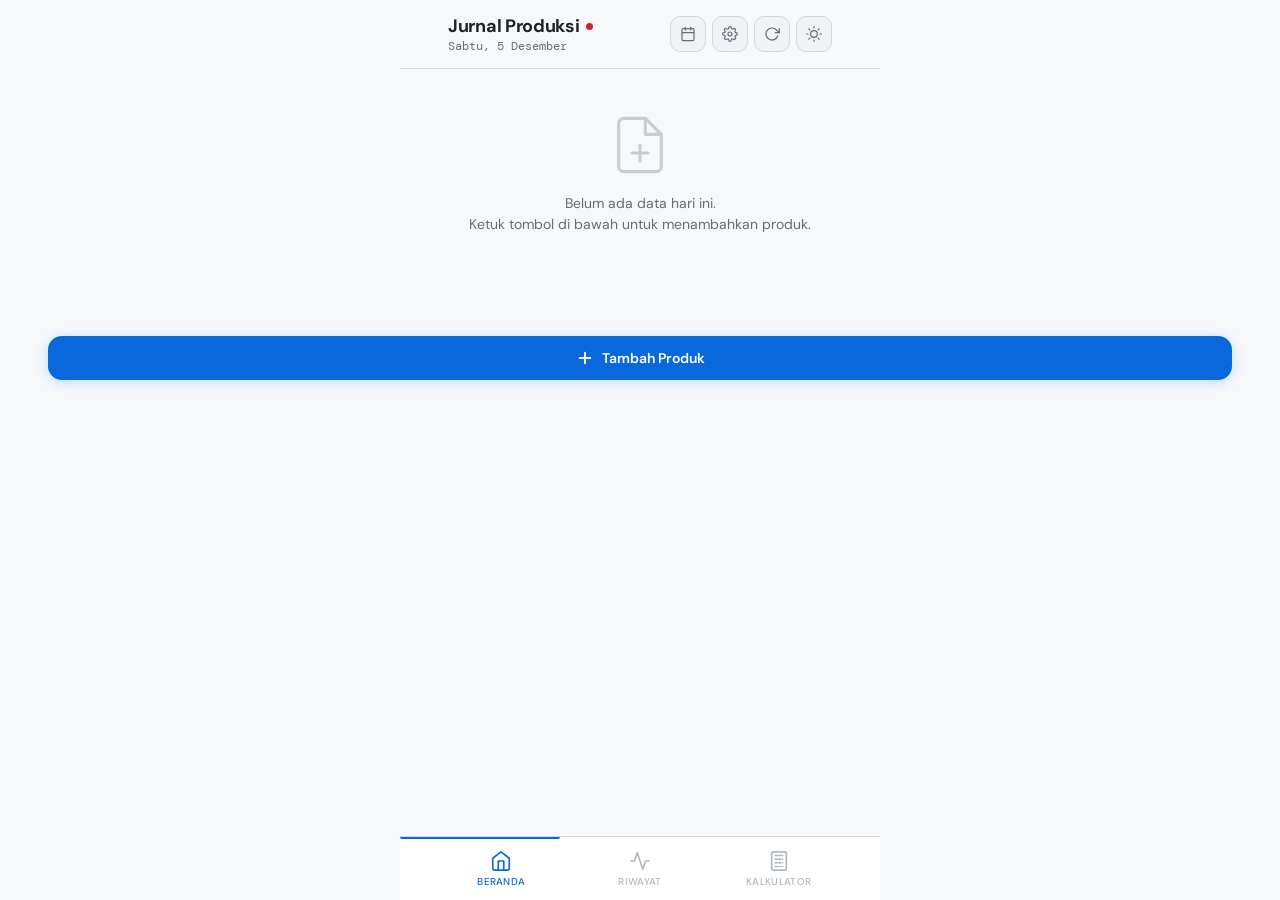
==== index.html @ 1d12d431 "Update index.html" ====
<!DOCTYPE html>
<html lang="id">
<head>
  <meta charset="UTF-8" />
  <meta name="viewport" content="width=device-width, initial-scale=1.0, maximum-scale=1.0, user-scalable=no" />
  <meta name="theme-color" content="#0f172a" media="(prefers-color-scheme: dark)" />
  <meta name="theme-color" content="#f8fafc" media="(prefers-color-scheme: light)" />
  <meta name="mobile-web-app-capable" content="yes" />
  <meta name="apple-mobile-web-app-capable" content="yes" />
  <meta name="apple-mobile-web-app-status-bar-style" content="default" />
  <title>Jurnal Produksi</title>
  <link rel="manifest" href="manifest.json" />
  <link rel="preconnect" href="https://fonts.googleapis.com" />
  <link rel="preconnect" href="https://fonts.gstatic.com" crossorigin />
  <link href="https://fonts.googleapis.com/css2?family=DM+Sans:wght@300;400;500;600;700&family=DM+Mono:wght@400;500&display=swap" rel="stylesheet" />
  <link rel="stylesheet" href="css/style.css" />
</head>
<body>
<div id="app">
  <!-- Pull to refresh indicator -->
  <div id="pullIndicator">
    <div class="pull-inner">
      <svg xmlns="http://www.w3.org/2000/svg" viewBox="0 0 24 24" fill="none" stroke="currentColor" stroke-linecap="round" stroke-linejoin="round"><polyline points="23 4 23 10 17 10"/><path d="M20.49 15a9 9 0 1 1-2.12-9.36L23 10"/></svg>
      <span id="pullLabel">Tarik untuk refresh</span>
    </div>
  </div>

  <!-- Header -->
  <header class="app-header">
    <div>
      <div style="display:flex;align-items:center;gap:6px">
        <div class="header-title">Jurnal Produksi</div>
        <div class="sync-dot" id="syncDot" title="Status sinkronisasi"></div>
      </div>
      <div class="header-date" id="headerDate"></div>
    </div>
    <div style="display:flex;gap:6px;align-items:center">
      <button class="theme-toggle" id="calBtn" title="Kalender">
        <svg xmlns="http://www.w3.org/2000/svg" viewBox="0 0 24 24" fill="none" stroke="currentColor" stroke-linecap="round" stroke-linejoin="round"><rect x="3" y="4" width="18" height="18" rx="2" ry="2"/><line x1="16" y1="2" x2="16" y2="6"/><line x1="8" y1="2" x2="8" y2="6"/><line x1="3" y1="10" x2="21" y2="10"/></svg>
      </button>
      <button class="theme-toggle" id="settingsBtn" title="Pengaturan">
        <svg xmlns="http://www.w3.org/2000/svg" viewBox="0 0 24 24" fill="none" stroke="currentColor" stroke-linecap="round" stroke-linejoin="round"><circle cx="12" cy="12" r="3"/><path d="M19.4 15a1.65 1.65 0 0 0 .33 1.82l.06.06a2 2 0 0 1-2.83 2.83l-.06-.06a1.65 1.65 0 0 0-1.82-.33 1.65 1.65 0 0 0-1 1.51V21a2 2 0 0 1-4 0v-.09A1.65 1.65 0 0 0 9 19.4a1.65 1.65 0 0 0-1.82.33l-.06.06a2 2 0 0 1-2.83-2.83l.06-.06A1.65 1.65 0 0 0 4.68 15a1.65 1.65 0 0 0-1.51-1H3a2 2 0 0 1 0-4h.09A1.65 1.65 0 0 0 4.6 9a1.65 1.65 0 0 0-.33-1.82l-.06-.06a2 2 0 0 1 2.83-2.83l.06.06A1.65 1.65 0 0 0 9 4.68a1.65 1.65 0 0 0 1-1.51V3a2 2 0 0 1 4 0v.09a1.65 1.65 0 0 0 1 1.51 1.65 1.65 0 0 0 1.82-.33l.06-.06a2 2 0 0 1 2.83 2.83l-.06.06A1.65 1.65 0 0 0 19.4 9a1.65 1.65 0 0 0 1.51 1H21a2 2 0 0 1 0 4h-.09a1.65 1.65 0 0 0-1.51 1z"/></svg>
      </button>
      <button class="theme-toggle" id="reloadBtn" title="Reload">
        <svg xmlns="http://www.w3.org/2000/svg" viewBox="0 0 24 24" fill="none" stroke="currentColor" stroke-linecap="round" stroke-linejoin="round"><polyline points="23 4 23 10 17 10"/><path d="M20.49 15a9 9 0 1 1-2.12-9.36L23 10"/></svg>
      </button>
      <button class="theme-toggle" id="themeToggle" title="Ganti tema">
        <svg class="icon-moon" xmlns="http://www.w3.org/2000/svg" viewBox="0 0 24 24" fill="none" stroke="currentColor" stroke-linecap="round" stroke-linejoin="round"><path d="M21 12.79A9 9 0 1 1 11.21 3 7 7 0 0 0 21 12.79z"/></svg>
        <svg class="icon-sun" xmlns="http://www.w3.org/2000/svg" viewBox="0 0 24 24" fill="none" stroke="currentColor" stroke-linecap="round" stroke-linejoin="round"><circle cx="12" cy="12" r="5"/><line x1="12" y1="1" x2="12" y2="3"/><line x1="12" y1="21" x2="12" y2="23"/><line x1="4.22" y1="4.22" x2="5.64" y2="5.64"/><line x1="18.36" y1="18.36" x2="19.78" y2="19.78"/><line x1="1" y1="12" x2="3" y2="12"/><line x1="21" y1="12" x2="23" y2="12"/><line x1="4.22" y1="19.78" x2="5.64" y2="18.36"/><line x1="18.36" y1="5.64" x2="19.78" y2="4.22"/></svg>
      </button>
    </div>
  </header>

  <!-- Toast notifikasi -->
  <div id="toast"></div>

  <!-- Pages -->
  <div class="page active" id="page-beranda"></div>
  <div class="page" id="page-riwayat"></div>
  <div class="page" id="page-kalender"></div>
  <div class="page" id="page-kalkulator"></div>

  <!-- Bottom Nav -->
  <nav class="bottom-nav">
    <div class="nav-indicator" id="navIndicator"></div>
    <div class="nav-item active" data-tab="beranda">
      <svg xmlns="http://www.w3.org/2000/svg" viewBox="0 0 24 24" fill="none" stroke="currentColor" stroke-linecap="round" stroke-linejoin="round"><path d="M3 9l9-7 9 7v11a2 2 0 0 1-2 2H5a2 2 0 0 1-2-2z"/><polyline points="9 22 9 12 15 12 15 22"/></svg>
      Beranda
    </div>
    <div class="nav-item" data-tab="riwayat">
      <svg xmlns="http://www.w3.org/2000/svg" viewBox="0 0 24 24" fill="none" stroke="currentColor" stroke-linecap="round" stroke-linejoin="round"><polyline points="22 12 18 12 15 21 9 3 6 12 2 12"/></svg>
      Riwayat
    </div>
    <div class="nav-item" data-tab="kalkulator">
      <svg xmlns="http://www.w3.org/2000/svg" viewBox="0 0 24 24" fill="none" stroke="currentColor" stroke-linecap="round" stroke-linejoin="round"><rect x="4" y="2" width="16" height="20" rx="2"/><line x1="8" y1="6" x2="16" y2="6"/><line x1="8" y1="10" x2="10" y2="10"/><line x1="12" y1="10" x2="14" y2="10"/><line x1="16" y1="10" x2="16" y2="10"/><line x1="8" y1="14" x2="10" y2="14"/><line x1="12" y1="14" x2="14" y2="14"/><line x1="16" y1="14" x2="16" y2="14"/><line x1="8" y1="18" x2="10" y2="18"/><line x1="12" y1="18" x2="14" y2="18"/><line x1="16" y1="18" x2="16" y2="18"/></svg>
      Kalkulator
    </div>
  </nav>
</div>

<!-- Modal Tambah Produk -->
<div class="modal-overlay" id="modalOverlay">
  <div class="modal-sheet">
    <div class="modal-handle"></div>
    <div class="modal-title">Tambah Produk</div>

    <div class="field-group">
      <label class="field-label">Tanggal</label>
      <input class="field-input" type="date" id="inputTanggal" />
    </div>

    <div class="field-group">
      <label class="field-label">Nama Produk</label>
      <input class="field-input" type="text" id="inputNama" placeholder="Contoh: Ayam Geprek, Dimsum..." />
    </div>

    <div class="field-group">
      <div class="checkbox-row" id="checkboxRow">
        <div class="checkbox-custom">
          <svg xmlns="http://www.w3.org/2000/svg" viewBox="0 0 24 24" fill="none" stroke="white" stroke-width="3" stroke-linecap="round" stroke-linejoin="round"><polyline points="20 6 9 17 4 12"/></svg>
        </div>
        <div>
          <div class="checkbox-text">Bagi Dua Porsi</div>
          <div class="checkbox-desc">Porsi Besar &amp; Porsi Kecil dengan target masing-masing</div>
        </div>
      </div>
      <div class="sub-targets" id="subTargets">
        <div>
          <label class="field-label">Target Porsi Kecil</label>
          <input class="field-input" type="number" id="targetKecil" placeholder="0" min="0" />
        </div>
        <div>
          <label class="field-label">Target Porsi Besar</label>
          <input class="field-input" type="number" id="targetBesar" placeholder="0" min="0" />
        </div>
      </div>
      <div id="singleTargetWrap" style="margin-top:10px">
        <label class="field-label">Target Produksi</label>
        <input class="field-input" type="number" id="targetSingle" placeholder="0" min="0" />
      </div>
    </div>

    <!-- Field Satuan dan Catatan -->
    <div class="field-group">
      <label class="field-label">Satuan (default: pcs)</label>
      <input class="field-input" type="text" id="inputUnit" placeholder="pcs, kg, liter, dll" value="pcs" />
    </div>
    <div class="field-group">
      <label class="field-label">Catatan</label>
      <textarea class="field-input" id="inputNote" rows="2" placeholder="Misal: dari tim produksi A"></textarea>
    </div>

    <div class="modal-actions">
      <button class="btn btn-ghost" id="btnBatal">Batal</button>
      <button class="btn btn-primary" id="btnOk">Tambahkan</button>
    </div>
  </div>
</div>

<!-- Modal Settings -->
<div class="modal-overlay" id="settingsOverlay">
  <div class="modal-sheet">
    <div class="modal-handle"></div>
    <div class="modal-title">Pengaturan</div>

    <div class="field-group" style="margin-bottom:6px">
      <div class="field-label" style="margin-bottom:8px">Supabase</div>
      <label class="field-label" style="font-weight:400;margin-bottom:4px">URL</label>
      <input class="field-input" type="url" id="sbUrlInput" placeholder="https://xxx.supabase.co" />
    </div>
    <div class="field-group">
      <label class="field-label" style="font-weight:400;margin-bottom:4px">Anon Key</label>
      <input class="field-input" type="text" id="sbKeyInput" placeholder="eyJ..." style="font-size:11px;font-family:var(--mono)" />
    </div>

    <div class="field-group">
      <div class="field-label" style="margin-bottom:10px">Ukuran Panel Input</div>

      <label class="field-label" style="font-weight:400;margin-bottom:4px;display:block">Single — Tinggi input: <span id="singleInputVal">64</span>px</label>
      <input type="range" min="40" max="80" step="4" value="64" id="singleInputSlider" style="width:100%;accent-color:var(--accent)" />

      <label class="field-label" style="font-weight:400;margin-bottom:4px;display:block;margin-top:10px">Single — Ukuran stepper: <span id="singleStepperVal">56</span>px</label>
      <input type="range" min="32" max="64" step="4" value="56" id="singleStepperSlider" style="width:100%;accent-color:var(--accent)" />

      <label class="field-label" style="font-weight:400;margin-bottom:4px;display:block;margin-top:10px">Split — Tinggi input: <span id="splitInputVal">52</span>px</label>
      <input type="range" min="32" max="64" step="4" value="52" id="splitInputSlider" style="width:100%;accent-color:var(--accent)" />

      <label class="field-label" style="font-weight:400;margin-bottom:4px;display:block;margin-top:10px">Split — Ukuran stepper: <span id="splitStepperVal">44</span>px</label>
      <input type="range" min="24" max="56" step="4" value="44" id="splitStepperSlider" style="width:100%;accent-color:var(--accent)" />
    </div>

    <div class="field-group">
      <div class="field-label" style="margin-bottom:8px">Numpad</div>
      <label class="field-label" style="font-weight:400;margin-bottom:4px">Ukuran: <span id="numpadWidthVal">80</span>%</label>
      <input type="range" min="60" max="100" step="5" value="80" id="numpadWidthSlider" style="width:100%;accent-color:var(--accent);margin-top:4px" />

      <div style="margin-top:12px">
        <div class="setting-toggle-row">
          <div>
            <div class="setting-toggle-label">Posisi vertikal mengikuti input</div>
            <div class="setting-toggle-sub">Off = muncul dari bawah seperti keyboard</div>
          </div>
          <label class="toggle-switch">
            <input type="checkbox" id="toggleNumpadVertical" checked />
            <span class="toggle-track"></span>
          </label>
        </div>
        <div class="setting-toggle-row">
          <div>
            <div class="setting-toggle-label">Posisi horizontal mengikuti input</div>
            <div class="setting-toggle-sub">Off = selalu rata tengah</div>
          </div>
          <label class="toggle-switch">
            <input type="checkbox" id="toggleNumpadHorizontal" checked />
            <span class="toggle-track"></span>
          </label>
        </div>
      </div>
    </div>

    <div class="field-group">
      <div class="field-label" style="margin-bottom:10px">Warna Split Mode</div>

      <div style="margin-bottom:12px">
        <label class="field-label" style="font-weight:400;margin-bottom:6px;display:block">Porsi Kecil</label>
        <div style="display:flex;gap:6px;flex-wrap:wrap;margin-bottom:6px">
          <button class="color-swatch" data-col="kecil" data-hex="#e5534b" style="background:#e5534b"></button>
          <button class="color-swatch" data-col="kecil" data-hex="#f78166" style="background:#f78166"></button>
          <button class="color-swatch" data-col="kecil" data-hex="#db61a2" style="background:#db61a2"></button>
          <button class="color-swatch" data-col="kecil" data-hex="#f0883e" style="background:#f0883e"></button>
          <button class="color-swatch" data-col="kecil" data-hex="#d29922" style="background:#d29922"></button>
        </div>
        <div style="display:flex;align-items:center;gap:8px">
          <input type="color" id="colKecilPicker" value="#e5534b" style="width:36px;height:36px;border:1px solid var(--border);border-radius:8px;cursor:pointer;padding:2px;background:none" />
          <input class="field-input" type="text" id="colKecilHex" placeholder="#e5534b" style="flex:1;font-family:var(--mono);font-size:13px" />
        </div>
      </div>

      <div>
        <label class="field-label" style="font-weight:400;margin-bottom:6px;display:block">Porsi Besar</label>
        <div style="display:flex;gap:6px;flex-wrap:wrap;margin-bottom:6px">
          <button class="color-swatch" data-col="besar" data-hex="#388bfd" style="background:#388bfd"></button>
          <button class="color-swatch" data-col="besar" data-hex="#3fb950" style="background:#3fb950"></button>
          <button class="color-swatch" data-col="besar" data-hex="#79c0ff" style="background:#79c0ff"></button>
          <button class="color-swatch" data-col="besar" data-hex="#a371f7" style="background:#a371f7"></button>
          <button class="color-swatch" data-col="besar" data-hex="#39d353" style="background:#39d353"></button>
        </div>
        <div style="display:flex;align-items:center;gap:8px">
          <input type="color" id="colBesarPicker" value="#388bfd" style="width:36px;height:36px;border:1px solid var(--border);border-radius:8px;cursor:pointer;padding:2px;background:none" />
          <input class="field-input" type="text" id="colBesarHex" placeholder="#388bfd" style="flex:1;font-family:var(--mono);font-size:13px" />
        </div>
      </div>
    </div>

    <div id="syncStatus" style="display:none;margin-bottom:12px;padding:10px 12px;border-radius:var(--radius-sm);font-size:13px;"></div>

    <div class="modal-actions" style="flex-direction:column;gap:8px">
      <button class="btn btn-primary" id="btnSimpanUrl">Simpan & Sinkronisasi</button>
      <button class="btn btn-ghost" id="btnSyncNow">Sinkronisasi Sekarang</button>
      <button class="btn btn-ghost" id="btnSettingsBatal">Tutup</button>
    </div>
  </div>
</div>

<!-- Modal Edit Produk -->
<div class="modal-overlay" id="editModalOverlay">
  <div class="modal-sheet">
    <div class="modal-handle"></div>
    <div class="modal-title">Edit Produk</div>
    <input type="hidden" id="editProductId" />

    <div class="field-group">
      <label class="field-label">Tanggal</label>
      <input class="field-input" type="date" id="editTanggal" />
    </div>

    <div class="field-group">
      <label class="field-label">Nama Produk</label>
      <input class="field-input" type="text" id="editNama" />
    </div>

    <!-- Kontainer editor — diisi dinamis -->
    <div id="editContainerArea"></div>

    <!-- Field Satuan dan Catatan di Edit Modal -->
    <div class="field-group">
      <label class="field-label">Satuan</label>
      <input class="field-input" type="text" id="editUnit" placeholder="pcs, kg, liter" />
    </div>
    <div class="field-group">
      <label class="field-label">Catatan</label>
      <textarea class="field-input" id="editNote" rows="2"></textarea>
    </div>

    <div class="modal-actions">
      <button class="btn btn-ghost" id="btnEditBatal">Batal</button>
      <button class="btn btn-primary" id="btnEditSimpan">Simpan</button>
    </div>
  </div>
</div>

<!-- Confirm Popup -->
<div id="confirmBackdrop" class="confirm-backdrop" style="display:none"></div>
<div id="confirmPopup" class="confirm-popup" style="display:none">
  <button class="confirm-yes" id="confirmYes">Hapus?</button>
</div>

<!-- Custom Numpad Keyboard -->
<div id="numpadBackdrop" class="numpad-backdrop" style="display:none"></div>
<div id="numpad" class="numpad-overlay" style="display:none">
  <div class="numpad-container">
    <div class="numpad-header">
      <div class="numpad-display">
        <span id="numpadDisplay">0</span>
      </div>
      <button class="numpad-delete" id="numpadDel">⌫</button>
    </div>
    <div class="numpad-grid">
      <button class="nk" data-val="1">1</button>
      <button class="nk" data-val="2">2</button>
      <button class="nk" data-val="3">3</button>
      <button class="nk" data-val="4">4</button>
      <button class="nk" data-val="5">5</button>
      <button class="nk" data-val="6">6</button>
      <button class="nk" data-val="7">7</button>
      <button class="nk" data-val="8">8</button>
      <button class="nk" data-val="9">9</button>
      <button class="nk nk-koma" data-val=",">,</button>
      <button class="nk nk-zero" data-val="0">0</button>
      <button class="nk nk-ok" id="numpadOk">OK</button>
    </div>
  </div>
</div>

<script src="js/app.js"></script>
</body>
</html>
---- css/style.css ----
/* ===== GLOBAL & VARIABLES ===== */
*, *::before, *::after { box-sizing: border-box; margin: 0; padding: 0; }

:root {
  --sans: 'DM Sans', sans-serif;
  --mono: 'DM Mono', monospace;
  --radius: 14px;
  --radius-sm: 8px;
  --radius-lg: 20px;
  --transition: 0.18s cubic-bezier(0.4, 0, 0.2, 1);
}

* {
  -webkit-tap-highlight-color: transparent !important;
}

/* Dark theme — default */
:root, html.dark {
  --bg: #0d1117;
  --bg-card: #161b22;
  --bg-elevated: #21262d;
  --bg-input: #0d1117;
  --border: #30363d;
  --border-focus: #388bfd;
  --text: #e6edf3;
  --text-muted: #8b949e;
  --text-subtle: #484f58;
  --accent: #388bfd;
  --accent-soft: #1c2d44;
  --accent-text: #79c0ff;
  --success: #3fb950;
  --success-soft: #1a2f1e;
  --danger: #f85149;
  --danger-soft: #2d1517;
  --warning: #d29922;
  --warning-soft: #2d2005;
  --tab-bg: #0d1117;
  --tab-border: #21262d;
  --shadow: 0 8px 32px rgba(0,0,0,0.4);
  --shadow-sm: 0 2px 8px rgba(0,0,0,0.3);
  --col-kecil: #e5534b;
  --col-kecil-bg: #2d1517;
  --col-besar: #388bfd;
  --col-besar-bg: #1c2d44;
}

html.light {
  --bg: #f6f8fa;
  --bg-card: #ffffff;
  --bg-elevated: #f0f3f6;
  --bg-input: #f6f8fa;
  --border: #d0d7de;
  --border-focus: #0969da;
  --text: #1f2328;
  --text-muted: #656d76;
  --text-subtle: #afb8c1;
  --accent: #0969da;
  --accent-soft: #ddf4ff;
  --accent-text: #0550ae;
  --success: #1a7f37;
  --success-soft: #dafbe1;
  --danger: #cf222e;
  --danger-soft: #fff0ee;
  --warning: #9a6700;
  --warning-soft: #fff8c5;
  --tab-bg: #ffffff;
  --tab-border: #d0d7de;
  --shadow: 0 8px 32px rgba(0,0,0,0.1);
  --shadow-sm: 0 2px 8px rgba(0,0,0,0.06);
  --col-kecil: #d1242f;
  --col-kecil-bg: #fff0ee;
  --col-besar: #0969da;
  --col-besar-bg: #ddf4ff;
}

@media (prefers-color-scheme: light) {
  html:not(.dark):not(.light) {
    --bg: #f6f8fa;
    --bg-card: #ffffff;
    --bg-elevated: #f0f3f6;
    --bg-input: #f6f8fa;
    --border: #d0d7de;
    --border-focus: #0969da;
    --text: #1f2328;
    --text-muted: #656d76;
    --text-subtle: #afb8c1;
    --accent: #0969da;
    --accent-soft: #ddf4ff;
    --accent-text: #0550ae;
    --success: #1a7f37;
    --success-soft: #dafbe1;
    --danger: #cf222e;
    --danger-soft: #fff0ee;
    --warning: #9a6700;
    --warning-soft: #fff8c5;
    --tab-bg: #ffffff;
    --tab-border: #d0d7de;
    --shadow: 0 8px 32px rgba(0,0,0,0.1);
    --shadow-sm: 0 2px 8px rgba(0,0,0,0.06);
    --col-kecil: #d1242f;
    --col-kecil-bg: #fff0ee;
    --col-besar: #0969da;
    --col-besar-bg: #ddf4ff;
  }
}

html, body {
  height: 100%;
  font-family: var(--sans);
  background: var(--bg);
  color: var(--text);
  overflow: hidden;
}

#app {
  height: 100dvh;
  display: flex;
  flex-direction: column;
  max-width: 480px;
  margin: 0 auto;
  position: relative;
  overflow: hidden;
}

/* ===== HEADER ===== */
.app-header {
  padding: 16px 20px 12px;
  display: flex;
  align-items: center;
  justify-content: space-between;
  background: var(--bg);
  border-bottom: 1px solid var(--border);
  flex-shrink: 0;
  z-index: 10;
}

.header-title {
  font-size: 18px;
  font-weight: 700;
  letter-spacing: -0.3px;
}

.header-date {
  font-size: 12px;
  color: var(--text-muted);
  font-family: var(--mono);
}

/* ===== PAGES ===== */
.page { display: none; flex: 1; overflow-y: auto; padding: 16px 20px; padding-bottom: 80px; overscroll-behavior-y: contain; }
.page.active { display: block; animation: fadeSlide 0.2s ease; }
#page-kalkulator {
  display: none;
  flex-direction: column;
  padding: 0;
  overflow: hidden;
}
#page-kalkulator.active {
  display: flex;
}
.calc-fixed-bottom {
  flex-shrink: 0;
  padding: 8px 16px 68px;
  background: var(--bg);
  border-top: 1px solid var(--border);
}

@keyframes fadeSlide {
  from { opacity: 0; transform: translateY(6px); }
  to { opacity: 1; transform: translateY(0); }
}

/* ===== PULL TO REFRESH ===== */
#pullIndicator {
  position: absolute;
  top: 0; left: 0; right: 0;
  display: flex;
  align-items: center;
  justify-content: center;
  height: 0;
  overflow: hidden;
  background: var(--bg);
  z-index: 20;
  transition: height 0.15s ease;
  pointer-events: none;
}
#pullIndicator .pull-inner {
  display: flex;
  align-items: center;
  gap: 8px;
  font-size: 12px;
  color: var(--text-muted);
  font-family: var(--mono);
}
#pullIndicator svg {
  width: 18px; height: 18px;
  stroke: var(--text-muted);
  stroke-width: 2;
  transition: transform 0.2s ease;
  flex-shrink: 0;
}
#pullIndicator.releasing svg { transform: rotate(180deg); }
@keyframes pullSpin { to { transform: rotate(360deg); } }
#pullIndicator.loading svg { animation: pullSpin 0.6s linear infinite; }

/* ===== BOTTOM NAV ===== */
.bottom-nav {
  position: absolute;
  bottom: 0; left: 0; right: 0;
  height: 64px;
  background: var(--tab-bg);
  border-top: 1px solid var(--tab-border);
  display: flex;
  z-index: 100;
}

.nav-item {
  flex: 1;
  display: flex;
  flex-direction: column;
  align-items: center;
  justify-content: center;
  gap: 3px;
  cursor: pointer;
  transition: color var(--transition);
  color: var(--text-subtle);
  font-size: 10px;
  font-weight: 500;
  letter-spacing: 0.3px;
  text-transform: uppercase;
  -webkit-tap-highlight-color: transparent;
  user-select: none;
}

.nav-item.active { color: var(--accent); }

.nav-item svg { width: 22px; height: 22px; stroke-width: 1.8; }

.nav-indicator {
  position: absolute;
  top: 0; height: 2px;
  background: var(--accent);
  border-radius: 0 0 2px 2px;
  width: 33.333%;
  transition: left 0.25s cubic-bezier(0.4, 0, 0.2, 1);
}

/* ===== THEME TOGGLE ===== */
.theme-toggle {
  width: 36px; height: 36px;
  border-radius: 10px;
  background: var(--bg-elevated);
  border: 1px solid var(--border);
  color: var(--text-muted);
  cursor: pointer;
  display: flex;
  align-items: center;
  justify-content: center;
  transition: all var(--transition);
  flex-shrink: 0;
}
.theme-toggle:hover { border-color: var(--accent); color: var(--accent); }
.theme-toggle svg { width: 16px; height: 16px; stroke-width: 1.8; transition: opacity 0.15s; }
.icon-sun { display: none; }
.icon-moon { display: block; }
html.light .icon-sun { display: block; }
html.light .icon-moon { display: none; }

@keyframes spin { to { transform: rotate(360deg); } }
.reloading svg { animation: spin 0.6s linear; }

/* ===== SYNC ===== */
.sync-dot {
  width: 7px; height: 7px;
  border-radius: 50%;
  background: var(--text-subtle);
  flex-shrink: 0;
  transition: background 0.3s;
}
.sync-dot.ok  { background: #3fb950; }
.sync-dot.err { background: var(--danger); }
.sync-dot.loading { background: var(--accent); animation: spin 1s linear infinite; border-radius: 0; clip-path: none; }

.sync-status-box { border: 1px solid var(--border); border-radius: var(--radius-sm); }
.sync-status-box.ok  { border-color: #3fb950; background: rgba(63,185,80,.08); color: #3fb950; }
.sync-status-box.err { border-color: var(--danger); background: var(--danger-soft); color: var(--danger); }

/* ===== TOAST ===== */
#toast {
  position: fixed;
  top: 68px;
  left: 50%; transform: translateX(-50%) translateY(-8px);
  background: var(--bg-elevated);
  border: 1px solid var(--border);
  border-radius: 20px;
  padding: 7px 14px;
  font-size: 12px;
  font-family: var(--mono);
  color: var(--text-muted);
  white-space: nowrap;
  opacity: 0;
  pointer-events: none;
  transition: opacity 0.2s, transform 0.2s;
  z-index: 999;
  box-shadow: 0 4px 16px rgba(0,0,0,0.2);
}
#toast.show { opacity: 1; transform: translateX(-50%) translateY(0); }
#toast.ok  { border-color: #3fb950; color: #3fb950; }
#toast.err { border-color: var(--danger); color: var(--danger); }
.empty-state {
  display: flex;
  flex-direction: column;
  align-items: center;
  justify-content: center;
  min-height: 300px;
  gap: 16px;
  color: var(--text-muted);
  text-align: center;
}

.empty-state svg { opacity: 0.3; }
.empty-state p { font-size: 14px; line-height: 1.5; }

/* ===== FAB ===== */
.fab {
  display: flex;
  align-items: center;
  justify-content: center;
  gap: 8px;
  width: 100%;
  padding: 13px;
  margin-top: 12px;
  margin-bottom: 4px;
  border-radius: var(--radius);
  background: var(--accent);
  color: #fff;
  border: none;
  cursor: pointer;
  font-size: 14px;
  font-weight: 600;
  font-family: var(--sans);
  box-shadow: 0 2px 12px rgba(56,139,253,0.3);
  transition: transform var(--transition), box-shadow var(--transition);
}
.fab:active { transform: scale(0.98); box-shadow: none; }
.fab svg { width: 18px; height: 18px; stroke-width: 2.5; flex-shrink: 0; }

/* ===== PRODUCT CARD ===== */
.product-card {
  background: var(--bg-card);
  border: 1px solid var(--border);
  border-radius: var(--radius);
  padding: 16px;
  margin-bottom: 14px;
  box-shadow: var(--shadow-sm);
  position: relative;
}

.drag-handle {
  position: absolute;
  top: 14px; left: 8px;
  width: 20px; height: 28px;
  display: flex; flex-direction: column;
  align-items: center; justify-content: center;
  gap: 3px; cursor: grab;
  opacity: 0;
  transition: opacity var(--transition);
  touch-action: none;
  -webkit-tap-highlight-color: transparent;
}
.drag-handle span {
  display: block; width: 14px; height: 2px;
  background: var(--text-subtle); border-radius: 2px;
}
.product-card:hover .drag-handle,
.product-card.active-card .drag-handle { opacity: 1; }
.product-card.dragging {
  opacity: 0.4;
  pointer-events: none;
}
.product-card.drag-over {
  border-color: var(--accent);
  box-shadow: 0 0 0 2px var(--accent-soft);
}
.drag-ghost {
  position: fixed;
  z-index: 999;
  pointer-events: none;
  opacity: 0.92;
  box-shadow: 0 8px 32px rgba(0,0,0,0.35);
  border-radius: var(--radius);
  background: var(--bg-card);
  border: 1px solid var(--accent);
  transform: rotate(1.5deg) scale(1.02);
  transition: none;
}

.riwayat-item { position: relative; }
.riwayat-item .drag-handle {
  top: 12px; left: 4px;
}
.riwayat-item:hover .drag-handle,
.riwayat-item.ri-active .drag-handle { opacity: 1; }
.riwayat-item.dragging { opacity: 0.4; pointer-events: none; }
.riwayat-item.drag-over { border-color: var(--accent); box-shadow: 0 0 0 2px var(--accent-soft); }

.product-header {
  display: flex;
  align-items: center;
  justify-content: space-between;
  margin-bottom: 14px;
}

.product-name {
  font-size: 15px;
  font-weight: 600;
  letter-spacing: -0.2px;
}

.product-date {
  font-size: 11px;
  color: var(--text-muted);
  font-family: var(--mono);
}

.product-cols {
  display: grid;
  gap: 10px;
  margin-bottom: 12px;
}

.product-cols.single { grid-template-columns: 1fr; }
.product-cols.double { grid-template-columns: 1fr 1fr; }

.col-section { /* wrapper tiap kolom */ }

/* Split mode: semua elemen lebih kompak */
.product-cols.double .col-label { font-size: 10px; letter-spacing: 0.3px; }
.product-cols.double .target-badge { font-size: 9px; padding: 1px 4px; }
.product-cols.double .edit-target-btn svg { width: 10px; height: 10px; }
.product-cols.double .add-container-btn { font-size: 11px; padding: 7px 4px; gap: 3px; }
.product-cols.double .add-container-btn svg { width: 11px; height: 11px; }
.product-cols.double .container-row { padding: 7px 7px; gap: 4px; position: relative; }
.product-cols.double .container-input { font-size: 15px; padding: 5px 6px; width: 100%; }
.product-cols.double .mult-step-btn { width: 26px; height: 28px; font-size: 15px; }
.product-cols.double .mult-step-input { width: 28px; height: 28px; font-size: 12px; }
.product-cols.double .mult-label { font-size: 10px; }
.product-cols.double .container-row-bottom { gap: 3px; }
.product-cols.double .container-row-result { padding-top: 2px; margin-top: 1px; }
.product-cols.double .mult-result { font-size: 14px; }
/* Remove btn: absolute pojok kanan atas, input jadi full width */
.product-cols.double .container-row-top { position: relative; }
.product-cols.double .container-input { padding-right: 0; }


/* Edit modal: konsisten */
#editContainerArea .remove-btn {
  padding: 6px;
}
#editContainerArea .remove-btn svg {
  width: 16px;
  height: 16px;
}
#editContainerArea .product-cols.double .remove-btn {
  padding: 2px;
}
#editContainerArea .product-cols.double .remove-btn svg {
  width: 11px;
  height: 11px;
}
/* ===== SINGLE MODE – TOMBOL HAPUS ===== */
#page-beranda .product-cols.single .container-row-top {
  position: relative;
}
#page-beranda .product-cols.single .container-input {
  padding-right: 0;
}
.col-label {
  font-size: 11px;
  font-weight: 600;
  text-transform: uppercase;
  letter-spacing: 0.6px;
  color: var(--text-muted);
  margin-bottom: 8px;
}

.col-label span {
  display: inline-flex;
  align-items: center;
  gap: 4px;
}

.target-badge {
  font-family: var(--mono);
  font-size: 10px;
  background: var(--accent-soft);
  color: var(--accent-text);
  padding: 1px 6px;
  border-radius: 20px;
  font-weight: 500;
}

/* ===== KONTAINER ===== */
.container-list { display: flex; flex-direction: column; gap: 8px; }

.container-row {
  display: flex;
  flex-direction: column;
  gap: 6px;
  background: var(--bg-elevated);
  border: 1px solid var(--border);
  border-radius: var(--radius-sm);
  padding: 10px;
}

/* Baris 1: input angka (full width) */
.container-row-top {
  display: flex;
  align-items: center;
  gap: 6px;
}

/* Baris 2: stepper × kontainer */
.container-row-bottom {
  display: flex;
  align-items: center;
  justify-content: center;
  gap: 6px;
}

/* Baris 3: hasil kali */
/* Baris hasil: tombol kiri, hasil kanan */
.container-row-result {
  display: flex;
  align-items: center;
  justify-content: space-between;
  padding-top: 6px;
  border-top: 1px solid var(--border);
  margin-top: 4px;
}

.container-row-result .remove-btn {
  padding: 4px;
  background: none;
  border: none;
  cursor: pointer;
  display: flex;
  align-items: center;
  color: var(--text-subtle);
  transition: color var(--transition);
  line-height: 0;
}

.container-row-result .remove-btn:active {
  color: var(--danger);
}

.container-row-result .remove-btn svg {
  width: 16px;
  height: 16px;
  stroke-width: 1.8;
}

/* Group hasil di kanan */
.result-group {
  display: flex;
  align-items: baseline;
  gap: 2px;
}

/* Untuk mode split: ukuran ikon lebih kecil */
.product-cols.double .container-row-result .remove-btn svg {
  width: 12px;
  height: 12px;
}

/* Tambahan: atur font untuk hasil */
.result-group .mult-result {
  font-size: 14px;
  font-weight: 700;
  margin: 0 2px;
}

.container-input {
  flex: 1;
  background: var(--bg-input);
  border: 1px solid var(--border);
  border-radius: var(--radius-sm);
  color: var(--text);
  font-family: var(--mono);
  font-size: 18px;
  font-weight: 700;
  padding: 6px 10px;
  transition: border-color var(--transition);
  text-align: center;
  min-width: 0;
}

.container-input:focus {
  outline: none;
  border-color: var(--border-focus);
}

/* Label "×" pemisah */
.mult-label {
  font-size: 12px;
  color: var(--text-subtle);
  flex-shrink: 0;
}

/* Stepper: [−] [input] [+] */
.mult-stepper {
  display: flex;
  align-items: center;
  gap: 0;
  border: 1px solid var(--border);
  border-radius: var(--radius-sm);
  overflow: hidden;
  flex-shrink: 0;
}

.mult-step-btn {
  background: var(--bg-card);
  border: none;
  color: var(--text-muted);
  width: 36px; height: 36px;
  cursor: pointer;
  font-size: 18px;
  line-height: 1;
  display: flex;
  align-items: center;
  justify-content: center;
  transition: background var(--transition), color var(--transition);
  flex-shrink: 0;
  -webkit-tap-highlight-color: transparent;
}
.mult-step-btn:active { background: var(--accent-soft); color: var(--accent); }

.mult-step-input {
  width: 44px;
  background: var(--bg-input);
  border: none;
  border-left: 1px solid var(--border);
  border-right: 1px solid var(--border);
  color: var(--text);
  font-family: var(--mono);
  font-size: 14px;
  font-weight: 700;
  text-align: center;
  padding: 4px 2px;
  height: 36px;
  -moz-appearance: textfield;
}
.mult-step-input::-webkit-inner-spin-button,
.mult-step-input::-webkit-outer-spin-button { -webkit-appearance: none; }
.mult-step-input:focus { outline: none; background: var(--accent-soft); }

/* "= NNN" hasil kali — baris 3 */
.mult-result {
  font-size: 18px;
  font-family: var(--mono);
  font-weight: 700;
  color: var(--text);
}

.remove-btn {
  background: none;
  border: none;
  color: var(--text-subtle);
  cursor: pointer;
  padding: 6px;
  display: flex;
  align-items: center;
  border-radius: var(--radius-sm);
  transition: color var(--transition), background var(--transition);
  flex-shrink: 0;
  -webkit-tap-highlight-color: transparent;
}
.remove-btn:active { color: var(--danger); background: var(--danger-soft); }
.remove-btn svg { width: 16px; height: 16px; stroke-width: 2; }

.add-container-btn {
  width: 100%;
  background: none;
  border: 1px dashed var(--border);
  border-radius: var(--radius-sm);
  color: var(--text-muted);
  font-size: 13px;
  font-family: var(--sans);
  padding: 10px;
  cursor: pointer;
  transition: all var(--transition);
  margin-top: 10px;
  display: flex;
  align-items: center;
  justify-content: center;
  gap: 6px;
  -webkit-tap-highlight-color: transparent;
}

.add-container-btn:active { border-color: var(--accent); color: var(--accent); background: var(--accent-soft); }
.add-container-btn svg { width: 14px; height: 14px; }

/* Edit target inline */
.col-label {
  font-size: 11px;
  font-weight: 600;
  text-transform: uppercase;
  letter-spacing: 0.6px;
  color: var(--text-muted);
  margin-bottom: 8px;
  display: flex;
  align-items: center;
  justify-content: space-between;
}

.col-label-left {
  display: flex;
  align-items: center;
  gap: 6px;
}

.edit-target-btn {
  background: none;
  border: none;
  color: var(--text-subtle);
  cursor: pointer;
  padding: 2px 4px;
  border-radius: 4px;
  display: flex;
  align-items: center;
  transition: color var(--transition);
  -webkit-tap-highlight-color: transparent;
}
.edit-target-btn:active { color: var(--accent); }
.edit-target-btn svg { width: 11px; height: 11px; stroke-width: 2; }

.target-edit-wrap {
  display: none;
  align-items: center;
  gap: 6px;
  margin-bottom: 8px;
}
.target-edit-wrap.visible { display: flex; }

.target-edit-input {
  width: 80px;
  background: var(--bg-input);
  border: 1px solid var(--border-focus);
  border-radius: var(--radius-sm);
  color: var(--text);
  font-family: var(--mono);
  font-size: 13px;
  font-weight: 600;
  padding: 5px 8px;
  text-align: center;
}
.target-edit-input:focus { outline: none; }

.target-save-btn {
  background: var(--accent);
  border: none;
  border-radius: var(--radius-sm);
  color: #fff;
  font-size: 12px;
  font-weight: 600;
  padding: 5px 10px;
  cursor: pointer;
  font-family: var(--sans);
}
.summary-box {
  background: var(--bg-elevated);
  border-radius: var(--radius-sm);
  padding: 12px 14px;
  margin-top: 14px;
  border: 1px solid var(--border);
}

.summary-title {
  font-size: 11px;
  font-weight: 600;
  text-transform: uppercase;
  letter-spacing: 0.6px;
  color: var(--text-muted);
  margin-bottom: 10px;
}

.summary-grid { display: flex; flex-direction: column; gap: 6px; }

.summary-row {
  display: flex;
  align-items: center;
  justify-content: space-between;
  font-size: 13px;
}

.summary-label { color: var(--text-muted); }
.summary-val { font-family: var(--mono); font-weight: 500; }

.summary-divider { height: 1px; background: var(--border); margin: 4px 0; }

.summary-total { font-weight: 700; font-size: 14px; }

.diff-positive { color: var(--success); }
.diff-negative { color: var(--danger); }
.diff-zero { color: var(--success); }

/* ===== MODAL ===== */
.modal-overlay {
  position: fixed;
  inset: 0;
  background: rgba(0,0,0,0.6);
  backdrop-filter: blur(4px);
  z-index: 200;
  display: flex;
  align-items: flex-end;
  opacity: 0;
  pointer-events: none;
  transition: opacity 0.2s ease;
}

.modal-overlay.open {
  opacity: 1;
  pointer-events: all;
}

.modal-sheet {
  width: 100%;
  max-width: 480px;
  margin: 0 auto;
  background: var(--bg-card);
  border-radius: var(--radius-lg) var(--radius-lg) 0 0;
  padding: 20px 20px 36px;
  transform: translateY(100%);
  transition: transform 0.3s cubic-bezier(0.4, 0, 0.2, 1);
  max-height: 90dvh;
  overflow-y: auto;
}

.modal-overlay.open .modal-sheet {
  transform: translateY(0);
}

.modal-handle {
  width: 40px; height: 4px;
  background: var(--border);
  border-radius: 2px;
  margin: 0 auto 20px;
}

.modal-title {
  font-size: 17px;
  font-weight: 700;
  margin-bottom: 20px;
  letter-spacing: -0.3px;
}

.field-group { margin-bottom: 16px; }

.field-label {
  font-size: 12px;
  font-weight: 600;
  color: var(--text-muted);
  text-transform: uppercase;
  letter-spacing: 0.5px;
  margin-bottom: 6px;
  display: block;
}

.field-input {
  width: 100%;
  background: var(--bg-input);
  border: 1px solid var(--border);
  border-radius: var(--radius-sm);
  color: var(--text);
  font-family: var(--sans);
  font-size: 15px;
  padding: 11px 13px;
  transition: border-color var(--transition);
}

.field-input:focus { outline: none; border-color: var(--border-focus); }

.checkbox-row {
  display: flex;
  align-items: center;
  gap: 10px;
  padding: 13px 14px;
  background: var(--bg-elevated);
  border-radius: var(--radius-sm);
  border: 1px solid var(--border);
  cursor: pointer;
  user-select: none;
  transition: border-color var(--transition);
}

.checkbox-row:hover { border-color: var(--accent); }

.checkbox-custom {
  width: 20px; height: 20px;
  border: 2px solid var(--border);
  border-radius: 6px;
  display: flex;
  align-items: center;
  justify-content: center;
  transition: all var(--transition);
  flex-shrink: 0;
}

.checkbox-row.checked .checkbox-custom {
  background: var(--accent);
  border-color: var(--accent);
}

.checkbox-custom svg { width: 12px; height: 12px; opacity: 0; transition: opacity var(--transition); }
.checkbox-row.checked .checkbox-custom svg { opacity: 1; }

.checkbox-text { font-size: 14px; font-weight: 500; }
.checkbox-desc { font-size: 12px; color: var(--text-muted); margin-top: 1px; }

.sub-targets {
  display: grid;
  grid-template-columns: 1fr 1fr;
  gap: 10px;
  margin-top: 10px;
  overflow: hidden;
  max-height: 0;
  transition: max-height 0.25s ease, opacity 0.2s ease;
  opacity: 0;
}

.sub-targets.visible { max-height: 200px; opacity: 1; }

.modal-actions {
  display: flex;
  gap: 10px;
  margin-top: 24px;
}

.btn {
  flex: 1;
  padding: 13px;
  border-radius: var(--radius-sm);
  font-family: var(--sans);
  font-size: 15px;
  font-weight: 600;
  cursor: pointer;
  transition: all var(--transition);
  border: 1px solid transparent;
}

.btn-ghost {
  background: var(--bg-elevated);
  color: var(--text-muted);
  border-color: var(--border);
}

.btn-primary {
  background: var(--accent);
  color: #fff;
  box-shadow: 0 2px 12px rgba(56,139,253,0.3);
}

.btn-primary:active { transform: scale(0.97); }

/* ===== RIWAYAT ===== */
.filter-row {
  display: flex;
  gap: 8px;
  margin-bottom: 16px;
  overflow-x: auto;
  padding-bottom: 4px;
  -ms-overflow-style: none;
  scrollbar-width: none;
}
.filter-row::-webkit-scrollbar { display: none; }

.filter-chip {
  flex-shrink: 0;
  padding: 7px 14px;
  border-radius: 20px;
  font-size: 13px;
  font-weight: 500;
  cursor: pointer;
  border: 1px solid var(--border);
  background: var(--bg-card);
  color: var(--text-muted);
  transition: all var(--transition);
  -webkit-tap-highlight-color: transparent;
}

.filter-chip.active {
  background: var(--accent-soft);
  color: var(--accent-text);
  border-color: var(--accent);
}

.custom-range {
  display: none;
  grid-template-columns: 1fr 1fr;
  gap: 10px;
  margin-bottom: 14px;
}

.custom-range.visible { display: grid; }

.riwayat-day-group { margin-bottom: 18px; }

.riwayat-day-label {
  font-size: 11px;
  font-weight: 600;
  text-transform: uppercase;
  letter-spacing: 0.6px;
  color: var(--text-muted);
  margin-bottom: 8px;
  font-family: var(--mono);
}

.riwayat-item {
  background: var(--bg-card);
  border: 1px solid var(--border);
  border-radius: var(--radius-sm);
  margin-bottom: 6px;
  overflow: hidden;
  cursor: pointer;
  transition: border-color var(--transition);
}
.riwayat-item:hover { border-color: var(--accent); }

.riwayat-item-header {
  padding: 11px 14px;
  display: flex;
  align-items: center;
  justify-content: space-between;
}

.riwayat-name { font-size: 14px; font-weight: 500; }
.riwayat-meta { font-size: 12px; color: var(--text-muted); margin-top: 2px; }
.riwayat-total { font-family: var(--mono); font-size: 15px; font-weight: 600; }

.riwayat-chevron {
  color: var(--text-subtle);
  transition: transform 0.2s ease;
  flex-shrink: 0;
  margin-left: 8px;
}
.riwayat-chevron svg { width: 14px; height: 14px; stroke-width: 2; display: block; }
.riwayat-item.expanded .riwayat-chevron { transform: rotate(180deg); }

.riwayat-detail {
  max-height: 0;
  overflow: hidden;
  transition: max-height 0.25s cubic-bezier(0.4,0,0.2,1);
}
.riwayat-item.expanded .riwayat-detail { max-height: 600px; }
.riwayat-detail-inner {
  padding: 0 14px 12px;
  border-top: 1px solid var(--border);
}

.riwayat-actions {
  display: flex;
  gap: 8px;
  margin-top: 12px;
  padding-top: 10px;
  border-top: 1px solid var(--border);
}

.riwayat-action-btn {
  flex: 1;
  display: flex;
  align-items: center;
  justify-content: center;
  gap: 6px;
  padding: 8px;
  border-radius: var(--radius-sm);
  font-size: 13px;
  font-weight: 500;
  font-family: var(--sans);
  cursor: pointer;
  border: 1px solid var(--border);
  transition: all var(--transition);
  -webkit-tap-highlight-color: transparent;
}
.riwayat-action-btn svg { width: 14px; height: 14px; stroke-width: 2; flex-shrink: 0; }

.riwayat-action-btn.edit {
  background: var(--bg-elevated);
  color: var(--text-muted);
}
.riwayat-action-btn.edit:active { border-color: var(--accent); color: var(--accent); background: var(--accent-soft); }

.riwayat-action-btn.delete {
  background: var(--bg-elevated);
  color: var(--text-muted);
}
.riwayat-action-btn.delete:active { border-color: var(--danger); color: var(--danger); background: var(--danger-soft); }

/* ===== KALENDER ===== */
.calendar-header {
  display: flex;
  align-items: center;
  justify-content: space-between;
  margin-bottom: 14px;
}

.cal-nav-btn {
  background: var(--bg-card);
  border: 1px solid var(--border);
  border-radius: var(--radius-sm);
  color: var(--text);
  cursor: pointer;
  width: 34px; height: 34px;
  display: flex;
  align-items: center;
  justify-content: center;
  transition: all var(--transition);
}
.cal-nav-btn:hover { border-color: var(--accent); color: var(--accent); }
.cal-nav-btn svg { width: 16px; height: 16px; stroke-width: 2; }

.cal-month-year { font-size: 16px; font-weight: 700; }

.cal-grid {
  display: grid;
  grid-template-columns: repeat(7, 1fr);
  gap: 4px;
}

.cal-dow {
  text-align: center;
  font-size: 10px;
  font-weight: 600;
  text-transform: uppercase;
  letter-spacing: 0.5px;
  color: var(--text-muted);
  padding: 4px 0;
}

.cal-day {
  aspect-ratio: 1;
  display: flex;
  flex-direction: column;
  align-items: center;
  justify-content: center;
  border-radius: 8px;
  cursor: pointer;
  font-size: 13px;
  font-weight: 500;
  position: relative;
  transition: background var(--transition);
  -webkit-tap-highlight-color: transparent;
}

.cal-day:hover { background: var(--bg-elevated); }
.cal-day.today { font-weight: 700; color: var(--accent); }

.cal-day.today::after {
  content: '';
  position: absolute;
  bottom: 4px;
  width: 4px; height: 4px;
  border-radius: 50%;
  background: var(--accent);
}

.cal-day.has-data { }

.cal-day-dot {
  position: absolute;
  bottom: 3px;
  display: flex;
  gap: 2px;
}

.dot {
  width: 4px; height: 4px;
  border-radius: 50%;
  background: var(--success);
}

.cal-day.other-month { opacity: 0.3; }
.cal-day.selected { background: var(--accent-soft); color: var(--accent-text); }

.section-header {
  display: flex;
  align-items: center;
  justify-content: space-between;
  margin-bottom: 14px;
}

.section-title { font-size: 16px; font-weight: 700; }

.delete-product-btn {
  background: none;
  border: none;
  cursor: pointer;
  color: var(--text-subtle);
  padding: 4px;
  border-radius: 6px;
  display: flex;
  align-items: center;
  transition: all var(--transition);
  opacity: 0;
  pointer-events: none;
}
.delete-product-btn:hover { color: var(--danger); background: var(--danger-soft); }
.delete-product-btn svg { width: 16px; height: 16px; stroke-width: 1.8; }
.product-card:hover .delete-product-btn,
.product-card.active-card .delete-product-btn { opacity: 1; pointer-events: auto; }

.setting-toggle-row {
  display: flex;
  align-items: center;
  justify-content: space-between;
  padding: 10px 0;
  border-bottom: 1px solid var(--border);
}
.setting-toggle-row:last-child { border-bottom: none; }
.setting-toggle-label { font-size: 13px; color: var(--text); }
.setting-toggle-sub { font-size: 11px; color: var(--text-muted); margin-top: 2px; }
.toggle-switch {
  position: relative;
  width: 40px; height: 22px;
  flex-shrink: 0;
}
.toggle-switch input { opacity: 0; width: 0; height: 0; }
.toggle-track {
  position: absolute;
  inset: 0;
  background: var(--border);
  border-radius: 22px;
  cursor: pointer;
  transition: background 0.2s;
}
.toggle-track::after {
  content: '';
  position: absolute;
  width: 16px; height: 16px;
  left: 3px; top: 3px;
  background: #fff;
  border-radius: 50%;
  transition: transform 0.2s;
}
.toggle-switch input:checked + .toggle-track { background: var(--accent); }
.toggle-switch input:checked + .toggle-track::after { transform: translateX(18px); }

.color-swatch {
  width: 28px; height: 28px;
  border-radius: 50%;
  border: 2px solid transparent;
  cursor: pointer;
  transition: transform 0.15s, border-color 0.15s;
  flex-shrink: 0;
  -webkit-tap-highlight-color: transparent;
}
.color-swatch:active { transform: scale(0.88); }
.color-swatch.active { border-color: var(--text); }
.confirm-backdrop {
  position: fixed;
  inset: 0;
  z-index: 9990;
  background: transparent;
}
.confirm-popup {
  position: fixed;
  z-index: 9991;
  background: var(--bg-card);
  border: 1px solid var(--border);
  border-radius: 10px;
  box-shadow: 0 4px 24px rgba(0,0,0,0.18);
  padding: 0;
  transform-origin: center center;
  animation: confirmIn 0.18s cubic-bezier(0.34, 1.56, 0.64, 1) forwards;
}
.confirm-popup.hiding {
  animation: confirmOut 0.12s ease-in forwards;
}
@keyframes confirmIn {
  from { opacity: 0; transform: scale(0.7); }
  to   { opacity: 1; transform: scale(1); }
}
@keyframes confirmOut {
  from { opacity: 1; transform: scale(1); }
  to   { opacity: 0; transform: scale(0.7); }
}
.confirm-yes {
  display: block;
  padding: 8px 18px;
  border-radius: 10px;
  background: none;
  color: var(--danger);
  border: none;
  font-size: 14px;
  font-weight: 700;
  font-family: var(--sans);
  cursor: pointer;
  white-space: nowrap;
  -webkit-tap-highlight-color: transparent;
}
.confirm-yes:active { background: var(--danger-soft); }
.numpad-backdrop {
  position: fixed;
  inset: 0;
  z-index: 9998;
  background: transparent;
}
.numpad-overlay {
  position: fixed;
  z-index: 9999;
  left: 0; right: 0;
  background: transparent;
  pointer-events: none;
  display: flex;
  justify-content: center;
}
/* ===== NUMPAD BARU (desimal) ===== */
.numpad-container {
  pointer-events: all;
  background: var(--bg-card);
  border: 1px solid var(--border);
  border-radius: 16px;
  box-shadow: 0 -4px 32px rgba(0,0,0,0.18);
  padding: 12px;
  width: var(--numpad-width, 80vw);
  max-width: 360px;
  transform-origin: center center;
  animation: numpadIn 0.18s cubic-bezier(0.34, 1.56, 0.64, 1) forwards;
}
.numpad-container.hiding {
  animation: numpadOut 0.14s ease-in forwards;
}
@keyframes numpadIn {
  from { opacity: 0; transform: scale(0.82); }
  to   { opacity: 1; transform: scale(1); }
}
@keyframes numpadOut {
  from { opacity: 1; transform: scale(1); }
  to   { opacity: 0; transform: scale(0.82); }
}
.numpad-header {
  display: flex;
  align-items: center;
  gap: 8px;
  margin-bottom: 12px;
}
.numpad-display {
  flex: 1;
  text-align: right;
  font-family: var(--mono);
  font-size: 28px;
  font-weight: 700;
  color: var(--text);
  padding: 8px 12px;
  background: var(--bg-input);
  border: 1px solid var(--border);
  border-radius: var(--radius-sm);
  overflow-x: auto;
  white-space: nowrap;
}
.numpad-delete {
  background: var(--bg-elevated);
  border: 1px solid var(--border);
  border-radius: var(--radius-sm);
  color: var(--text);
  font-size: 20px;
  padding: 8px 12px;
  cursor: pointer;
  display: flex;
  align-items: center;
  justify-content: center;
  flex-shrink: 0;
  transition: background var(--transition);
}
.numpad-delete:active {
  background: var(--accent-soft);
}
.numpad-grid {
  display: grid;
  grid-template-columns: repeat(3, 1fr);
  gap: 8px;
}
.nk {
  background: var(--bg-elevated);
  border: 1px solid var(--border);
  border-radius: 10px;
  color: var(--text);
  font-size: 22px;
  font-weight: 600;
  font-family: var(--mono);
  padding: 14px 0;
  cursor: pointer;
  transition: background var(--transition), transform 0.08s;
  -webkit-tap-highlight-color: transparent;
  touch-action: manipulation;
  user-select: none;
}
.nk:active {
  background: var(--accent-soft);
  transform: scale(0.94);
}
.nk-zero {
  grid-column: span 1;
}
.nk-koma {
  font-size: 22px;
}
.nk-ok {
  background: var(--accent);
  color: #fff;
  border-color: var(--accent);
  font-size: 16px;
  letter-spacing: 0.5px;
}
.nk-ok:active {
  background: var(--accent);
  opacity: 0.85;
}
/* ===== AKHIR NUMPAD ===== */

/* Chevron icon di header (bukan button, ikut gaya riwayat) */
.card-chevron-icon {
  display: none;
  width: 16px; height: 16px;
  stroke-width: 2;
  color: var(--text-muted);
  flex-shrink: 0;
  transition: transform 0.2s ease;
  pointer-events: none;
}
.product-card.card-open .card-chevron-icon { transform: rotate(180deg); }

/* Beranda: ukuran dikontrol via CSS variable */
:root {
  --input-size-single: clamp(52px, 14vw, 64px);
  --stepper-size-single: clamp(44px, 13vw, 56px);
  --input-size-split: clamp(40px, 10vw, 52px);
  --stepper-size-split: clamp(32px, 9vw, 44px);
}

/* Single mode */
#page-beranda .product-cols.single .mult-step-btn {
  width: var(--stepper-size-single);
  height: var(--stepper-size-single);
  font-size: clamp(18px, 5vw, 24px);
}
#page-beranda .product-cols.single .mult-step-input {
  width: var(--stepper-size-single);
  height: var(--stepper-size-single);
  font-size: clamp(13px, 4vw, 16px);
}
#page-beranda .product-cols.single .container-input {
  font-size: clamp(22px, 6vw, 28px);
  padding: 10px;
  height: var(--input-size-single);
  max-width: min(200px, 50vw);
}
#page-beranda .product-cols.single .mult-result { font-size: clamp(17px, 5vw, 22px); }
#page-beranda .product-cols.single .container-row-top,
#page-beranda .product-cols.single .container-row-bottom { justify-content: center; }
#page-beranda .product-cols.single .container-row-result { padding-top: 2px; margin-top: 1px; }
#page-beranda .product-cols.single .add-container-btn { max-width: 220px; margin: 12px auto 0 auto; }

/* Split mode — lebih kompak karena 2 kolom */
#page-beranda .product-cols.double .mult-step-btn {
  width: var(--stepper-size-split);
  height: var(--stepper-size-split);
  font-size: clamp(16px, 4vw, 20px);
}
#page-beranda .product-cols.double .mult-step-input {
  width: var(--stepper-size-split);
  height: var(--stepper-size-split);
  font-size: clamp(11px, 3vw, 14px);
}
#page-beranda .product-cols.double .container-input {
  font-size: clamp(18px, 5vw, 24px);
  padding: 8px 6px;
  height: var(--input-size-split);
}
#page-beranda .product-cols.double .mult-result { font-size: clamp(14px, 4vw, 18px); }
#page-beranda .product-cols.double .container-row { padding: 8px; gap: 6px; }

/* Shared */
#page-beranda .container-row-bottom { gap: 4px; flex-wrap: wrap; }
#page-beranda .mult-label-kontainer { width:100%; text-align:center; font-size:11px; color:var(--text-muted); margin-top:-4px; }
#page-beranda .container-row-result { padding-top: 6px; margin-top: 4px; }
#page-beranda .container-row { position: relative; gap: 8px; padding: 10px; }
#page-beranda .add-container-btn { font-size: 14px; padding: 12px; }
#page-beranda .add-container-btn svg { width: 14px; height: 14px; }

/* Edit modal: pakai CSS variable ukuran yang sama dengan beranda */
#editContainerArea .product-cols.double .mult-step-btn,
#editContainerArea .mult-step-btn {
  width: var(--stepper-size-split);
  height: var(--stepper-size-split);
  font-size: clamp(14px, 4vw, 18px);
}
#editContainerArea .mult-step-input {
  width: var(--stepper-size-split);
  height: var(--stepper-size-split);
  font-size: clamp(11px, 3vw, 14px);
}
#editContainerArea .container-input {
  font-size: clamp(18px, 5vw, 24px);
  padding: 8px 6px;
  height: var(--input-size-split);
  flex: 1;
  min-width: 0;
}
#editContainerArea .container-row { padding: 8px; gap: 6px; position: relative; }
#editContainerArea .container-row-result { padding-top: 4px; margin-top: 2px; }
#editContainerArea .mult-result { font-size: clamp(14px, 4vw, 18px); }
#editContainerArea .container-row-bottom { gap: 4px; }
#editContainerArea .container-row-top {
  display: flex;
  align-items: center;
  gap: 6px;
  width: 100%;
  position: relative;
}
#editContainerArea .product-cols.double {
  display: grid;
  grid-template-columns: 1fr 1fr;
  gap: 10px;
}

/* Edit modal single mode – identik dengan beranda */
#editContainerArea .product-cols.single .container-row-top {
  justify-content: center;
  position: relative;
}
#editContainerArea .product-cols.single .container-input {
  flex: 0 0 auto;
  width: auto;
  max-width: min(200px, 50vw);
  height: var(--input-size-single);
}
#editContainerArea .product-cols.single .container-row-bottom {
  justify-content: center;
}
#editContainerArea .product-cols.single .add-container-btn {
  max-width: 220px;
  margin: 10px auto 0 auto;
}
/* Ukuran stepper single mode (mengikuti pengaturan) */
#editContainerArea .product-cols.single .mult-step-btn {
  width: var(--stepper-size-single);
  height: var(--stepper-size-single);
  font-size: clamp(18px, 5vw, 24px);
}
#editContainerArea .product-cols.single .mult-step-input {
  width: var(--stepper-size-single);
  height: var(--stepper-size-single);
  font-size: clamp(13px, 4vw, 16px);
}
#editContainerArea .product-cols.single .mult-result {
  font-size: clamp(17px, 5vw, 22px);
}
/* Tombol hapus di single mode */

/* Header jadi clickable di mobile */
@media (max-width: 767px) {
  .card-chevron-icon { display: block; }
  .product-header { cursor: pointer; }
}

/* Total mini di header saat collapsed */
.card-header-total {
  display: none;
  font-size: 13px;
  font-weight: 700;
  font-family: var(--mono);
  color: var(--text-muted);
}

/* Tombol hapus di dalam body card (mobile) */
.card-delete-inline {
  display: none;
  width: 100%;
  margin-top: 10px;
  padding: 9px;
  border: 1px solid var(--danger-soft);
  border-radius: var(--radius-sm);
  background: none;
  color: var(--danger);
  font-size: 13px;
  font-family: var(--sans);
  cursor: pointer;
  gap: 6px;
  align-items: center;
  justify-content: center;
  transition: background var(--transition);
}
.card-delete-inline:active { background: var(--danger-soft); }
.card-delete-inline svg { width: 14px; height: 14px; stroke-width: 2; flex-shrink: 0; }

/* Card body yang bisa collapse */
.card-body { }

@media (max-width: 767px) {
  .card-chevron { display: flex; }
  .card-header-total { display: block; }
  .card-delete-inline { display: flex; }
  .delete-product-btn { display: none !important; }
  .card-body { display: none; }
  .product-card.card-open .card-body { display: block; }
  .product-card.card-open .card-header-total,
  .product-card.card-open .card-header-diff { display: none; }

  /* Collapsed: slim seperti riwayat-item */
  .product-card {
    padding: 0;
    border-radius: var(--radius-sm);
    box-shadow: none;
    margin-bottom: 6px;
    cursor: pointer;
  }
  .product-card .drag-handle {
    top: 12px; left: 4px;
  }
  .product-card .product-header {
    padding: 11px 14px 11px 26px;
    margin-bottom: 0;
  }
  /* Saat open: kembalikan padding body */
  .product-card.card-open .card-body {
    display: block;
    padding: 0 14px 14px;
  }
}

/* ── RESPONSIVE: LAYAR LEBAR ── */
@media (min-width: 768px) {
  #app {
    max-width: 100%;
  }

  .app-header {
    padding: 14px 32px;
  }

  .bottom-nav {
    padding: 0 32px;
  }

  /* Beranda: produk 2 kolom */
  #page-beranda {
    padding: 20px 32px 80px;
  }

  #page-beranda .section-header {
    margin-bottom: 16px;
  }

  .cards-grid {
    display: grid;
    grid-template-columns: 1fr 1fr;
    gap: 16px;
    align-items: start;
  }

  .cards-grid .product-card {
    margin-bottom: 0;
  }

  /* Riwayat & Kalender: max-width tapi tetap center */
  #page-riwayat,
  #page-kalender {
    padding: 20px 32px 80px;
    max-width: 760px;
    margin: 0 auto;
    width: 100%;
    box-sizing: border-box;
  }

  /* Pull indicator full width */
  #pullIndicator {
    max-width: 100%;
  }
}

@media (min-width: 1200px) {
  .app-header { padding: 14px 48px; }
  #page-beranda { padding: 24px 48px 80px; }
  #page-riwayat,
  #page-kalender {
    padding: 24px 48px 80px;
    max-width: 900px;
  }
}
.calc-scroll-area {
  flex: 1;
  overflow-y: auto;
  padding: 12px 16px 8px;
  overscroll-behavior-y: contain;
  display: flex;
  flex-direction: column;
  min-height: 0;
}
.calc-history-list {
  display: flex;
  flex-direction: column;
  gap: 6px;
  margin-top: auto;
}
@keyframes calcItemIn {
  from { opacity: 0; transform: translateY(48px); }
  to   { opacity: 1; transform: translateY(0); }
}
/* History item: 2 baris rata kanan */
.calc-history-item {
  background: var(--bg-elevated);
  border-radius: var(--radius-sm);
  padding: 8px 12px;
  font-family: var(--mono);
  cursor: pointer;
  display: flex;
  flex-direction: column;
  align-items: flex-end;
  text-align: right;
  gap: 2px;
  animation: calcItemIn 0.45s cubic-bezier(0.22, 1, 0.36, 1) both;
}
.calc-history-item:active { background: var(--accent-soft); }
.calc-history-expr { font-size: 11px; color: var(--text-muted); }
.calc-history-result { font-size: 20px; font-weight: 700; color: var(--text); }
.calc-history-clear {
  display: flex;
  align-items: center;
  justify-content: center;
  gap: 6px;
  width: 100%;
  margin-bottom: 10px;
  padding: 8px;
  font-size: 13px;
  color: var(--danger);
  background: none;
  border: none;
  border-bottom: 1px solid var(--border);
  cursor: pointer;
  font-family: var(--sans);
}
.calc-history-clear:active { opacity: 0.6; }
.calc-display {
  background: var(--bg-elevated);
  border: 1px solid var(--border);
  border-radius: var(--radius);
  padding: 16px 20px;
  margin-bottom: 12px;
  text-align: right;
}
.calc-expr {
  font-size: 22px;
  font-weight: 600;
  font-family: var(--mono);
  color: var(--text);
  min-height: 28px;
  margin-bottom: 4px;
  overflow: hidden;
  text-overflow: ellipsis;
  white-space: nowrap;
  text-align: right;
}
.calc-val {
  font-size: 15px;
  font-family: var(--mono);
  color: var(--text-muted);
  min-height: 20px;
  overflow: hidden;
  text-overflow: ellipsis;
  white-space: nowrap;
  text-align: right;
}
.calc-grid {
  display: grid;
  grid-template-columns: repeat(4, 1fr);
  gap: 8px;
  margin-bottom: 16px;
}
.ck {
  padding: 18px 0;
  border-radius: var(--radius-sm);
  border: 1px solid var(--border);
  background: var(--bg-card);
  color: var(--text);
  font-size: 18px;
  font-weight: 600;
  font-family: var(--mono);
  cursor: pointer;
  transition: background var(--transition), transform 0.08s;
  -webkit-tap-highlight-color: transparent;
  touch-action: manipulation;
}
.ck:active { transform: scale(0.93); }
.ck-op { background: var(--bg-elevated); color: var(--accent); font-size: 20px; }
.ck-eq { background: var(--accent); color: #fff; border-color: var(--accent); }
.ck-eq:active { opacity: 0.85; transform: scale(0.93); }
.ck-clear { color: var(--danger); }
.ck-zero { grid-column: span 2; }

/* FIX: Pastikan label kolom split tidak membungkus, sehingga tinggi kolom simetris */
.product-cols.double .col-label {
  white-space: nowrap;
  overflow: hidden;
  text-overflow: ellipsis;
  min-height: 32px; /* opsional, pastikan tinggi minimal konsisten */
}

/* ===== FIXED HEADER & BOTTOM NAV (agar tidak meninggalkan ruang) ===== */
.app-header {
  position: fixed;
  top: 0;
  left: 50%;
  transform: translateX(-50%);
  width: 100%;
  max-width: 480px;
  background: var(--bg);
  border-bottom: 1px solid var(--border);
  z-index: 100;
  transition: transform 0.3s cubic-bezier(0.4, 0, 0.2, 1);
  will-change: transform;
}

.bottom-nav {
  position: fixed;
  bottom: 0;
  left: 50%;
  transform: translateX(-50%);
  width: 100%;
  max-width: 480px;
  background: var(--tab-bg);
  border-top: 1px solid var(--tab-border);
  z-index: 100;
  transition: transform 0.3s cubic-bezier(0.4, 0, 0.2, 1);
  will-change: transform;
}

.app-header.hide {
  transform: translateX(-50%) translateY(-100%);
}

.bottom-nav.hide {
  transform: translateX(-50%) translateY(100%);
}

/* Beri padding pada halaman agar konten tidak tertutup header/bottom */
.page {
  padding-top: 70px;   /* sesuaikan dengan tinggi header (kurang lebih) */
  padding-bottom: 80px; /* sesuaikan dengan tinggi bottom nav */
}

/* Untuk page kalkulator yang punya layout sendiri, sesuaikan */
#page-kalkulator {
  padding-top: 70px;
  padding-bottom: 80px;
}
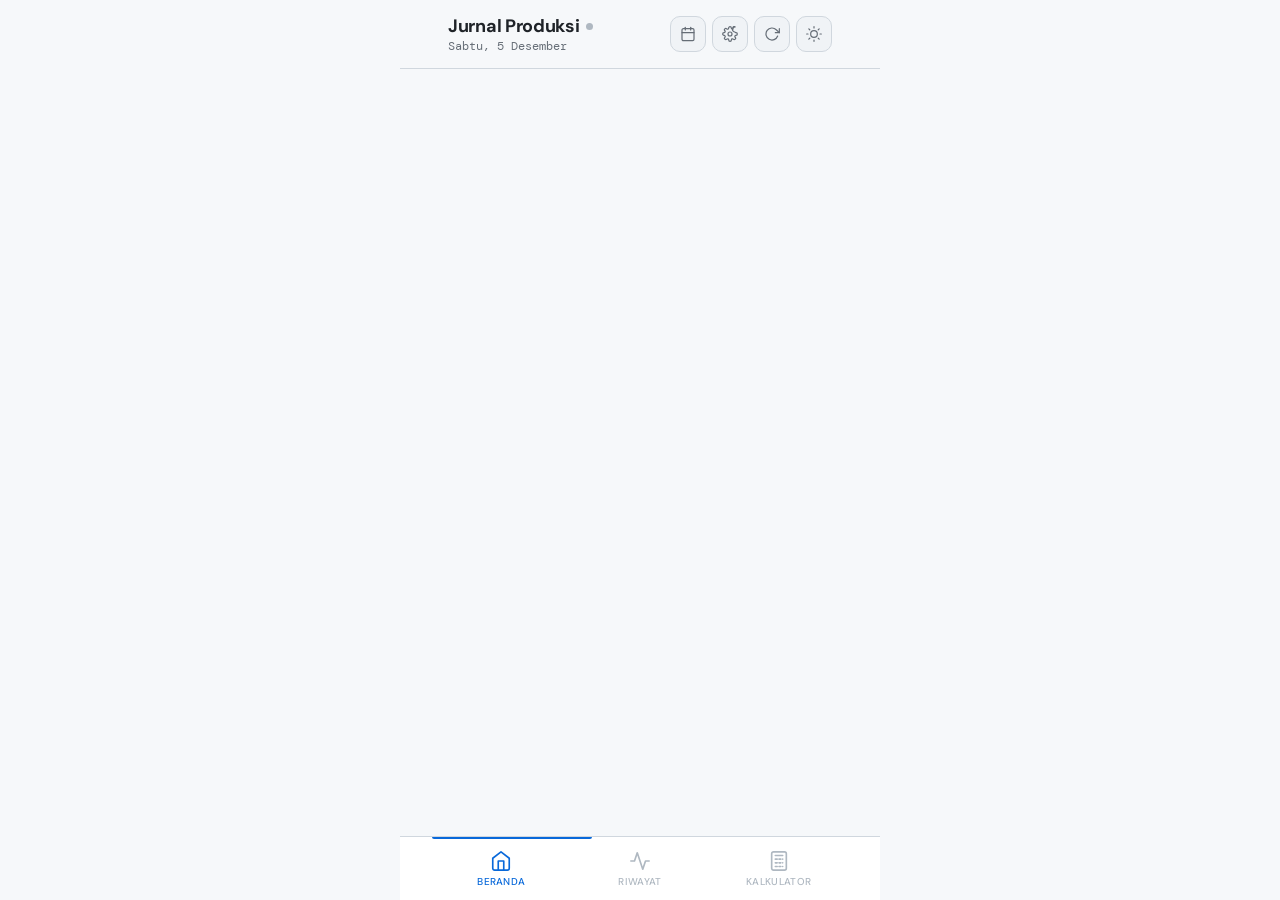
==== commit 56285a29: "Update index.html" ====
--- a/index.html
+++ b/index.html
@@ -14,6 +14,49 @@
   <link rel="preconnect" href="https://fonts.gstatic.com" crossorigin />
   <link href="https://fonts.googleapis.com/css2?family=DM+Sans:wght@300;400;500;600;700&family=DM+Mono:wght@400;500&display=swap" rel="stylesheet" />
   <link rel="stylesheet" href="css/style.css" />
+  <style>
+    /* fallback untuk checkbox style jika belum ada di style.css */
+    .checkbox-row {
+      display: flex;
+      align-items: center;
+      gap: 10px;
+      padding: 10px 12px;
+      background: var(--bg-elevated);
+      border: 1px solid var(--border);
+      border-radius: var(--radius-sm);
+      cursor: pointer;
+      margin-bottom: 8px;
+    }
+    .checkbox-row.checked {
+      border-color: var(--accent);
+      background: var(--accent-soft);
+    }
+    .checkbox-custom {
+      width: 20px; height: 20px;
+      border: 2px solid var(--border);
+      border-radius: 6px;
+      display: flex;
+      align-items: center;
+      justify-content: center;
+    }
+    .checkbox-row.checked .checkbox-custom {
+      background: var(--accent);
+      border-color: var(--accent);
+    }
+    .checkbox-custom svg {
+      width: 12px; height: 12px;
+      opacity: 0;
+    }
+    .checkbox-row.checked .checkbox-custom svg {
+      opacity: 1;
+    }
+    .sub-targets {
+      display: grid;
+      grid-template-columns: 1fr 1fr;
+      gap: 10px;
+      margin-top: 10px;
+    }
+  </style>
 </head>
 <body>
 <div id="app">
@@ -39,7 +82,7 @@
         <svg xmlns="http://www.w3.org/2000/svg" viewBox="0 0 24 24" fill="none" stroke="currentColor" stroke-linecap="round" stroke-linejoin="round"><rect x="3" y="4" width="18" height="18" rx="2" ry="2"/><line x1="16" y1="2" x2="16" y2="6"/><line x1="8" y1="2" x2="8" y2="6"/><line x1="3" y1="10" x2="21" y2="10"/></svg>
       </button>
       <button class="theme-toggle" id="settingsBtn" title="Pengaturan">
-        <svg xmlns="http://www.w3.org/2000/svg" viewBox="0 0 24 24" fill="none" stroke="currentColor" stroke-linecap="round" stroke-linejoin="round"><circle cx="12" cy="12" r="3"/><path d="M19.4 15a1.65 1.65 0 0 0 .33 1.82l.06.06a2 2 0 0 1-2.83 2.83l-.06-.06a1.65 1.65 0 0 0-1.82-.33 1.65 1.65 0 0 0-1 1.51V21a2 2 0 0 1-4 0v-.09A1.65 1.65 0 0 0 9 19.4a1.65 1.65 0 0 0-1.82.33l-.06.06a2 2 0 0 1-2.83-2.83l.06-.06A1.65 1.65 0 0 0 4.68 15a1.65 1.65 0 0 0-1.51-1H3a2 2 0 0 1 0-4h.09A1.65 1.65 0 0 0 4.6 9a1.65 1.65 0 0 0-.33-1.82l-.06-.06a2 2 0 0 1 2.83-2.83l.06.06A1.65 1.65 0 0 0 9 4.68a1.65 1.65 0 0 0 1-1.51V3a2 2 0 0 1 4 0v.09a1.65 1.65 0 0 0 1 1.51 1.65 1.65 0 0 0 1.82-.33l.06-.06a2 2 0 0 1 2.83 2.83l-.06.06A1.65 1.65 0 0 0 19.4 9a1.65 1.65 0 0 0 1.51 1H21a2 2 0 0 1 0 4h-.09a1.65 1.65 0 0 0-1.51 1z"/></svg>
+        <svg xmlns="http://www.w3.org/2000/svg" viewBox="0 0 24 24" fill="none" stroke="currentColor" stroke-linecap="round" stroke-linejoin="round"><circle cx="12" cy="12" r="3"/><path d="M19.4 15a1.65 1.65 0 0 0 .33 1.82l.06.06a2 2 0 0 1-2.83 2.83l-.06-.06a1.65 1.65 0 0 0-1.82-.33 1.65 1.65 0 0 0-1 1.51V21a2 2 0 0 1-4 0v-.09A1.65 1.65 0 0 0 9 19.4a1.65 1.65 0 0 0-1.82.33l-.06.06a2 2 0 0 1-2.83-2.83l.06-.06A1.65 1.65 0 0 0 4.68 15a1.65 1.65 0 0 0-1.51-1H3a2 2 0 0 1 0-4h.09A1.65 1.65 0 0 0 4.6 9a1.65 1.65 0 0 0-.33-1.82l-.06-.06a2 2 0 0 1 2.83-2.83l.06.06A1.65 1.65 0 0 0 9 4.68a1.65 1.65 0 0 0 1-1.51V3a2 2 0 0 1 4 0v.09a1.65 1.65 0 0 0 1 1.51 1.65 1.65 0 0 0 1.82-.33l.06-.06a2 2 0 0 1 2.83-2.83l-.06.06A1.65 1.65 0 0 0 19.4 9a1.65 1.65 0 0 0 1.51 1H21a2 2 0 0 1 0 4h-.09a1.65 1.65 0 0 0-1.51 1z"/></svg>
       </button>
       <button class="theme-toggle" id="reloadBtn" title="Reload">
         <svg xmlns="http://www.w3.org/2000/svg" viewBox="0 0 24 24" fill="none" stroke="currentColor" stroke-linecap="round" stroke-linejoin="round"><polyline points="23 4 23 10 17 10"/><path d="M20.49 15a9 9 0 1 1-2.12-9.36L23 10"/></svg>
@@ -94,16 +137,30 @@
       <input class="field-input" type="text" id="inputNama" placeholder="Contoh: Ayam Geprek, Dimsum..." />
     </div>
 
-    <div class="field-group">
-      <div class="checkbox-row" id="checkboxRow">
+    <!-- Dua checkbox untuk mode -->
+    <div class="field-group">
+      <div class="checkbox-row" id="splitCheckboxRow">
         <div class="checkbox-custom">
           <svg xmlns="http://www.w3.org/2000/svg" viewBox="0 0 24 24" fill="none" stroke="white" stroke-width="3" stroke-linecap="round" stroke-linejoin="round"><polyline points="20 6 9 17 4 12"/></svg>
         </div>
         <div>
-          <div class="checkbox-text">Bagi Dua Porsi</div>
-          <div class="checkbox-desc">Porsi Besar &amp; Porsi Kecil dengan target masing-masing</div>
-        </div>
-      </div>
+          <div class="checkbox-text">Split Mode (Porsi Kecil + Besar)</div>
+          <div class="checkbox-desc">Aktifkan dua kolom input dengan target masing-masing</div>
+        </div>
+      </div>
+      <div class="checkbox-row" id="sampleCheckboxRow">
+        <div class="checkbox-custom">
+          <svg xmlns="http://www.w3.org/2000/svg" viewBox="0 0 24 24" fill="none" stroke="white" stroke-width="3" stroke-linecap="round" stroke-linejoin="round"><polyline points="20 6 9 17 4 12"/></svg>
+        </div>
+        <div>
+          <div class="checkbox-text">Sample Mode (Mentah, Proses, Jadi)</div>
+          <div class="checkbox-desc">Aktifkan tiga kolom input untuk sampel (tanpa target, satuan kg)</div>
+        </div>
+      </div>
+    </div>
+
+    <!-- Target untuk mode Single & Split -->
+    <div class="field-group" id="targetFields">
       <div class="sub-targets" id="subTargets">
         <div>
           <label class="field-label">Target Porsi Kecil</label>
@@ -198,6 +255,7 @@
       </div>
     </div>
 
+    <!-- Warna Split Mode -->
     <div class="field-group">
       <div class="field-label" style="margin-bottom:10px">Warna Split Mode</div>
 
@@ -231,6 +289,53 @@
         </div>
       </div>
     </div>
+    
+    <!-- Warna Sampel Mode -->
+    <div class="field-group" style="margin-top: 16px">
+      <div class="field-label" style="margin-bottom: 10px">Warna Sampel Mode</div>
+
+      <div style="margin-bottom: 12px">
+        <label class="field-label" style="font-weight:400;margin-bottom:6px;display:block">Berat Mentah</label>
+        <div style="display:flex;gap:6px;flex-wrap:wrap;margin-bottom:6px">
+          <button class="color-swatch" data-col="sample-raw" data-hex="#3fb950" style="background:#3fb950"></button>
+          <button class="color-swatch" data-col="sample-raw" data-hex="#2ea043" style="background:#2ea043"></button>
+          <button class="color-swatch" data-col="sample-raw" data-hex="#56d364" style="background:#56d364"></button>
+          <button class="color-swatch" data-col="sample-raw" data-hex="#1f7a3c" style="background:#1f7a3c"></button>
+        </div>
+        <div style="display:flex;align-items:center;gap:8px">
+          <input type="color" id="sampleRawPicker" value="#3fb950" style="width:36px;height:36px;border:1px solid var(--border);border-radius:8px;cursor:pointer;padding:2px;background:none" />
+          <input class="field-input" type="text" id="sampleRawHex" placeholder="#3fb950" style="flex:1;font-family:var(--mono);font-size:13px" />
+        </div>
+      </div>
+
+      <div style="margin-bottom: 12px">
+        <label class="field-label" style="font-weight:400;margin-bottom:6px;display:block">Berat Proses</label>
+        <div style="display:flex;gap:6px;flex-wrap:wrap;margin-bottom:6px">
+          <button class="color-swatch" data-col="sample-soaked" data-hex="#d29922" style="background:#d29922"></button>
+          <button class="color-swatch" data-col="sample-soaked" data-hex="#e3b341" style="background:#e3b341"></button>
+          <button class="color-swatch" data-col="sample-soaked" data-hex="#b57c1c" style="background:#b57c1c"></button>
+          <button class="color-swatch" data-col="sample-soaked" data-hex="#f5c542" style="background:#f5c542"></button>
+        </div>
+        <div style="display:flex;align-items:center;gap:8px">
+          <input type="color" id="sampleSoakedPicker" value="#d29922" style="width:36px;height:36px;border:1px solid var(--border);border-radius:8px;cursor:pointer;padding:2px;background:none" />
+          <input class="field-input" type="text" id="sampleSoakedHex" placeholder="#d29922" style="flex:1;font-family:var(--mono);font-size:13px" />
+        </div>
+      </div>
+
+      <div>
+        <label class="field-label" style="font-weight:400;margin-bottom:6px;display:block">Berat Jadi</label>
+        <div style="display:flex;gap:6px;flex-wrap:wrap;margin-bottom:6px">
+          <button class="color-swatch" data-col="sample-stirfried" data-hex="#388bfd" style="background:#388bfd"></button>
+          <button class="color-swatch" data-col="sample-stirfried" data-hex="#58a6ff" style="background:#58a6ff"></button>
+          <button class="color-swatch" data-col="sample-stirfried" data-hex="#1f6feb" style="background:#1f6feb"></button>
+          <button class="color-swatch" data-col="sample-stirfried" data-hex="#79c0ff" style="background:#79c0ff"></button>
+        </div>
+        <div style="display:flex;align-items:center;gap:8px">
+          <input type="color" id="sampleStirfriedPicker" value="#388bfd" style="width:36px;height:36px;border:1px solid var(--border);border-radius:8px;cursor:pointer;padding:2px;background:none" />
+          <input class="field-input" type="text" id="sampleStirfriedHex" placeholder="#388bfd" style="flex:1;font-family:var(--mono);font-size:13px" />
+        </div>
+      </div>
+    </div>
 
     <div id="syncStatus" style="display:none;margin-bottom:12px;padding:10px 12px;border-radius:var(--radius-sm);font-size:13px;"></div>
 
@@ -242,7 +347,7 @@
   </div>
 </div>
 
-<!-- Modal Edit Produk -->
+<!-- Modal Edit Produk (tanpa checkbox split/sample) -->
 <div class="modal-overlay" id="editModalOverlay">
   <div class="modal-sheet">
     <div class="modal-handle"></div>
--- a/css/style.css
+++ b/css/style.css
@@ -1,80 +1,57 @@
 /* ===== GLOBAL & VARIABLES ===== */
-*, *::before, *::after { box-sizing: border-box; margin: 0; padding: 0; }
+*,
+*::before,
+*::after {
+    box-sizing: border-box;
+    margin: 0;
+    padding: 0;
+}
 
 :root {
-  --sans: 'DM Sans', sans-serif;
-  --mono: 'DM Mono', monospace;
-  --radius: 14px;
-  --radius-sm: 8px;
-  --radius-lg: 20px;
-  --transition: 0.18s cubic-bezier(0.4, 0, 0.2, 1);
+    --sans: "DM Sans", sans-serif;
+    --mono: "DM Mono", monospace;
+    --radius: 14px;
+    --radius-sm: 8px;
+    --radius-lg: 20px;
+    --transition: 0.18s cubic-bezier(0.4, 0, 0.2, 1);
 }
 
 * {
-  -webkit-tap-highlight-color: transparent !important;
+    -webkit-tap-highlight-color: transparent !important;
 }
 
 /* Dark theme — default */
-:root, html.dark {
-  --bg: #0d1117;
-  --bg-card: #161b22;
-  --bg-elevated: #21262d;
-  --bg-input: #0d1117;
-  --border: #30363d;
-  --border-focus: #388bfd;
-  --text: #e6edf3;
-  --text-muted: #8b949e;
-  --text-subtle: #484f58;
-  --accent: #388bfd;
-  --accent-soft: #1c2d44;
-  --accent-text: #79c0ff;
-  --success: #3fb950;
-  --success-soft: #1a2f1e;
-  --danger: #f85149;
-  --danger-soft: #2d1517;
-  --warning: #d29922;
-  --warning-soft: #2d2005;
-  --tab-bg: #0d1117;
-  --tab-border: #21262d;
-  --shadow: 0 8px 32px rgba(0,0,0,0.4);
-  --shadow-sm: 0 2px 8px rgba(0,0,0,0.3);
-  --col-kecil: #e5534b;
-  --col-kecil-bg: #2d1517;
-  --col-besar: #388bfd;
-  --col-besar-bg: #1c2d44;
+:root,
+html.dark {
+    --bg: #0d1117;
+    --bg-card: #161b22;
+    --bg-elevated: #21262d;
+    --bg-input: #0d1117;
+    --border: #30363d;
+    --border-focus: #388bfd;
+    --text: #e6edf3;
+    --text-muted: #8b949e;
+    --text-subtle: #484f58;
+    --accent: #388bfd;
+    --accent-soft: #1c2d44;
+    --accent-text: #79c0ff;
+    --success: #3fb950;
+    --success-soft: #1a2f1e;
+    --danger: #f85149;
+    --danger-soft: #2d1517;
+    --warning: #d29922;
+    --warning-soft: #2d2005;
+    --tab-bg: #0d1117;
+    --tab-border: #21262d;
+    --shadow: 0 8px 32px rgba(0, 0, 0, 0.4);
+    --shadow-sm: 0 2px 8px rgba(0, 0, 0, 0.3);
+    --col-kecil: #e5534b;
+    --col-kecil-bg: #2d1517;
+    --col-besar: #388bfd;
+    --col-besar-bg: #1c2d44;
 }
 
 html.light {
-  --bg: #f6f8fa;
-  --bg-card: #ffffff;
-  --bg-elevated: #f0f3f6;
-  --bg-input: #f6f8fa;
-  --border: #d0d7de;
-  --border-focus: #0969da;
-  --text: #1f2328;
-  --text-muted: #656d76;
-  --text-subtle: #afb8c1;
-  --accent: #0969da;
-  --accent-soft: #ddf4ff;
-  --accent-text: #0550ae;
-  --success: #1a7f37;
-  --success-soft: #dafbe1;
-  --danger: #cf222e;
-  --danger-soft: #fff0ee;
-  --warning: #9a6700;
-  --warning-soft: #fff8c5;
-  --tab-bg: #ffffff;
-  --tab-border: #d0d7de;
-  --shadow: 0 8px 32px rgba(0,0,0,0.1);
-  --shadow-sm: 0 2px 8px rgba(0,0,0,0.06);
-  --col-kecil: #d1242f;
-  --col-kecil-bg: #fff0ee;
-  --col-besar: #0969da;
-  --col-besar-bg: #ddf4ff;
-}
-
-@media (prefers-color-scheme: light) {
-  html:not(.dark):not(.light) {
     --bg: #f6f8fa;
     --bg-card: #ffffff;
     --bg-elevated: #f0f3f6;
@@ -95,1762 +72,2444 @@
     --warning-soft: #fff8c5;
     --tab-bg: #ffffff;
     --tab-border: #d0d7de;
-    --shadow: 0 8px 32px rgba(0,0,0,0.1);
-    --shadow-sm: 0 2px 8px rgba(0,0,0,0.06);
+    --shadow: 0 8px 32px rgba(0, 0, 0, 0.1);
+    --shadow-sm: 0 2px 8px rgba(0, 0, 0, 0.06);
     --col-kecil: #d1242f;
     --col-kecil-bg: #fff0ee;
     --col-besar: #0969da;
     --col-besar-bg: #ddf4ff;
-  }
-}
-
-html, body {
-  height: 100%;
-  font-family: var(--sans);
-  background: var(--bg);
-  color: var(--text);
-  overflow: hidden;
+}
+
+@media (prefers-color-scheme: light) {
+    html:not(.dark):not(.light) {
+        --bg: #f6f8fa;
+        --bg-card: #ffffff;
+        --bg-elevated: #f0f3f6;
+        --bg-input: #f6f8fa;
+        --border: #d0d7de;
+        --border-focus: #0969da;
+        --text: #1f2328;
+        --text-muted: #656d76;
+        --text-subtle: #afb8c1;
+        --accent: #0969da;
+        --accent-soft: #ddf4ff;
+        --accent-text: #0550ae;
+        --success: #1a7f37;
+        --success-soft: #dafbe1;
+        --danger: #cf222e;
+        --danger-soft: #fff0ee;
+        --warning: #9a6700;
+        --warning-soft: #fff8c5;
+        --tab-bg: #ffffff;
+        --tab-border: #d0d7de;
+        --shadow: 0 8px 32px rgba(0, 0, 0, 0.1);
+        --shadow-sm: 0 2px 8px rgba(0, 0, 0, 0.06);
+        --col-kecil: #d1242f;
+        --col-kecil-bg: #fff0ee;
+        --col-besar: #0969da;
+        --col-besar-bg: #ddf4ff;
+    }
+}
+
+html,
+body {
+    height: 100%;
+    font-family: var(--sans);
+    background: var(--bg);
+    color: var(--text);
+    overflow: hidden;
 }
 
 #app {
-  height: 100dvh;
-  display: flex;
-  flex-direction: column;
-  max-width: 480px;
-  margin: 0 auto;
-  position: relative;
-  overflow: hidden;
+    height: 100dvh;
+    display: flex;
+    flex-direction: column;
+    max-width: 480px;
+    margin: 0 auto;
+    position: relative;
+    overflow: hidden;
 }
 
 /* ===== HEADER ===== */
 .app-header {
-  padding: 16px 20px 12px;
-  display: flex;
-  align-items: center;
-  justify-content: space-between;
-  background: var(--bg);
-  border-bottom: 1px solid var(--border);
-  flex-shrink: 0;
-  z-index: 10;
+    padding: 16px 20px 12px;
+    display: flex;
+    align-items: center;
+    justify-content: space-between;
+    background: var(--bg);
+    border-bottom: 1px solid var(--border);
+    flex-shrink: 0;
+    z-index: 10;
 }
 
 .header-title {
-  font-size: 18px;
-  font-weight: 700;
-  letter-spacing: -0.3px;
+    font-size: 18px;
+    font-weight: 700;
+    letter-spacing: -0.3px;
 }
 
 .header-date {
-  font-size: 12px;
-  color: var(--text-muted);
-  font-family: var(--mono);
+    font-size: 12px;
+    color: var(--text-muted);
+    font-family: var(--mono);
 }
 
 /* ===== PAGES ===== */
-.page { display: none; flex: 1; overflow-y: auto; padding: 16px 20px; padding-bottom: 80px; overscroll-behavior-y: contain; }
-.page.active { display: block; animation: fadeSlide 0.2s ease; }
+.page {
+    display: none;
+    flex: 1;
+    overflow-y: auto;
+    padding: 16px 20px;
+    padding-bottom: 80px;
+    overscroll-behavior-y: contain;
+}
+.page.active {
+    display: block;
+    animation: fadeSlide 0.2s ease;
+}
 #page-kalkulator {
-  display: none;
-  flex-direction: column;
-  padding: 0;
-  overflow: hidden;
+    display: none;
+    flex-direction: column;
+    padding: 0;
+    overflow: hidden;
 }
 #page-kalkulator.active {
-  display: flex;
+    display: flex;
 }
 .calc-fixed-bottom {
-  flex-shrink: 0;
-  padding: 8px 16px 68px;
-  background: var(--bg);
-  border-top: 1px solid var(--border);
+    flex-shrink: 0;
+    padding: 8px 16px 68px;
+    background: var(--bg);
+    border-top: 1px solid var(--border);
 }
 
 @keyframes fadeSlide {
-  from { opacity: 0; transform: translateY(6px); }
-  to { opacity: 1; transform: translateY(0); }
+    from {
+        opacity: 0;
+        transform: translateY(6px);
+    }
+    to {
+        opacity: 1;
+        transform: translateY(0);
+    }
 }
 
 /* ===== PULL TO REFRESH ===== */
 #pullIndicator {
-  position: absolute;
-  top: 0; left: 0; right: 0;
-  display: flex;
-  align-items: center;
-  justify-content: center;
-  height: 0;
-  overflow: hidden;
-  background: var(--bg);
-  z-index: 20;
-  transition: height 0.15s ease;
-  pointer-events: none;
+    position: absolute;
+    top: 0;
+    left: 0;
+    right: 0;
+    display: flex;
+    align-items: center;
+    justify-content: center;
+    height: 0;
+    overflow: hidden;
+    background: var(--bg);
+    z-index: 20;
+    transition: height 0.15s ease;
+    pointer-events: none;
 }
 #pullIndicator .pull-inner {
-  display: flex;
-  align-items: center;
-  gap: 8px;
-  font-size: 12px;
-  color: var(--text-muted);
-  font-family: var(--mono);
+    display: flex;
+    align-items: center;
+    gap: 8px;
+    font-size: 12px;
+    color: var(--text-muted);
+    font-family: var(--mono);
 }
 #pullIndicator svg {
-  width: 18px; height: 18px;
-  stroke: var(--text-muted);
-  stroke-width: 2;
-  transition: transform 0.2s ease;
-  flex-shrink: 0;
-}
-#pullIndicator.releasing svg { transform: rotate(180deg); }
-@keyframes pullSpin { to { transform: rotate(360deg); } }
-#pullIndicator.loading svg { animation: pullSpin 0.6s linear infinite; }
+    width: 18px;
+    height: 18px;
+    stroke: var(--text-muted);
+    stroke-width: 2;
+    transition: transform 0.2s ease;
+    flex-shrink: 0;
+}
+#pullIndicator.releasing svg {
+    transform: rotate(180deg);
+}
+@keyframes pullSpin {
+    to {
+        transform: rotate(360deg);
+    }
+}
+#pullIndicator.loading svg {
+    animation: pullSpin 0.6s linear infinite;
+}
 
 /* ===== BOTTOM NAV ===== */
 .bottom-nav {
-  position: absolute;
-  bottom: 0; left: 0; right: 0;
-  height: 64px;
-  background: var(--tab-bg);
-  border-top: 1px solid var(--tab-border);
-  display: flex;
-  z-index: 100;
+    position: absolute;
+    bottom: 0;
+    left: 0;
+    right: 0;
+    height: 64px;
+    background: var(--tab-bg);
+    border-top: 1px solid var(--tab-border);
+    display: flex;
+    z-index: 100;
 }
 
 .nav-item {
-  flex: 1;
-  display: flex;
-  flex-direction: column;
-  align-items: center;
-  justify-content: center;
-  gap: 3px;
-  cursor: pointer;
-  transition: color var(--transition);
-  color: var(--text-subtle);
-  font-size: 10px;
-  font-weight: 500;
-  letter-spacing: 0.3px;
-  text-transform: uppercase;
-  -webkit-tap-highlight-color: transparent;
-  user-select: none;
-}
-
-.nav-item.active { color: var(--accent); }
-
-.nav-item svg { width: 22px; height: 22px; stroke-width: 1.8; }
+    flex: 1;
+    display: flex;
+    flex-direction: column;
+    align-items: center;
+    justify-content: center;
+    gap: 3px;
+    cursor: pointer;
+    transition: color var(--transition);
+    color: var(--text-subtle);
+    font-size: 10px;
+    font-weight: 500;
+    letter-spacing: 0.3px;
+    text-transform: uppercase;
+    -webkit-tap-highlight-color: transparent;
+    user-select: none;
+}
+
+.nav-item.active {
+    color: var(--accent);
+}
+
+.nav-item svg {
+    width: 22px;
+    height: 22px;
+    stroke-width: 1.8;
+}
 
 .nav-indicator {
-  position: absolute;
-  top: 0; height: 2px;
-  background: var(--accent);
-  border-radius: 0 0 2px 2px;
-  width: 33.333%;
-  transition: left 0.25s cubic-bezier(0.4, 0, 0.2, 1);
+    position: absolute;
+    top: 0;
+    height: 2px;
+    background: var(--accent);
+    border-radius: 0 0 2px 2px;
+    width: 33.333%;
+    transition: left 0.25s cubic-bezier(0.4, 0, 0.2, 1);
 }
 
 /* ===== THEME TOGGLE ===== */
 .theme-toggle {
-  width: 36px; height: 36px;
-  border-radius: 10px;
-  background: var(--bg-elevated);
-  border: 1px solid var(--border);
-  color: var(--text-muted);
-  cursor: pointer;
-  display: flex;
-  align-items: center;
-  justify-content: center;
-  transition: all var(--transition);
-  flex-shrink: 0;
-}
-.theme-toggle:hover { border-color: var(--accent); color: var(--accent); }
-.theme-toggle svg { width: 16px; height: 16px; stroke-width: 1.8; transition: opacity 0.15s; }
-.icon-sun { display: none; }
-.icon-moon { display: block; }
-html.light .icon-sun { display: block; }
-html.light .icon-moon { display: none; }
-
-@keyframes spin { to { transform: rotate(360deg); } }
-.reloading svg { animation: spin 0.6s linear; }
+    width: 36px;
+    height: 36px;
+    border-radius: 10px;
+    background: var(--bg-elevated);
+    border: 1px solid var(--border);
+    color: var(--text-muted);
+    cursor: pointer;
+    display: flex;
+    align-items: center;
+    justify-content: center;
+    transition: all var(--transition);
+    flex-shrink: 0;
+}
+.theme-toggle:hover {
+    border-color: var(--accent);
+    color: var(--accent);
+}
+.theme-toggle svg {
+    width: 16px;
+    height: 16px;
+    stroke-width: 1.8;
+    transition: opacity 0.15s;
+}
+.icon-sun {
+    display: none;
+}
+.icon-moon {
+    display: block;
+}
+html.light .icon-sun {
+    display: block;
+}
+html.light .icon-moon {
+    display: none;
+}
+
+@keyframes spin {
+    to {
+        transform: rotate(360deg);
+    }
+}
+.reloading svg {
+    animation: spin 0.6s linear;
+}
 
 /* ===== SYNC ===== */
 .sync-dot {
-  width: 7px; height: 7px;
-  border-radius: 50%;
-  background: var(--text-subtle);
-  flex-shrink: 0;
-  transition: background 0.3s;
-}
-.sync-dot.ok  { background: #3fb950; }
-.sync-dot.err { background: var(--danger); }
-.sync-dot.loading { background: var(--accent); animation: spin 1s linear infinite; border-radius: 0; clip-path: none; }
-
-.sync-status-box { border: 1px solid var(--border); border-radius: var(--radius-sm); }
-.sync-status-box.ok  { border-color: #3fb950; background: rgba(63,185,80,.08); color: #3fb950; }
-.sync-status-box.err { border-color: var(--danger); background: var(--danger-soft); color: var(--danger); }
+    width: 7px;
+    height: 7px;
+    border-radius: 50%;
+    background: var(--text-subtle);
+    flex-shrink: 0;
+    transition: background 0.3s;
+}
+.sync-dot.ok {
+    background: #3fb950;
+}
+.sync-dot.err {
+    background: var(--danger);
+}
+.sync-dot.loading {
+    background: var(--accent);
+    animation: spin 1s linear infinite;
+    border-radius: 0;
+    clip-path: none;
+}
+
+.sync-status-box {
+    border: 1px solid var(--border);
+    border-radius: var(--radius-sm);
+}
+.sync-status-box.ok {
+    border-color: #3fb950;
+    background: rgba(63, 185, 80, 0.08);
+    color: #3fb950;
+}
+.sync-status-box.err {
+    border-color: var(--danger);
+    background: var(--danger-soft);
+    color: var(--danger);
+}
 
 /* ===== TOAST ===== */
 #toast {
-  position: fixed;
-  top: 68px;
-  left: 50%; transform: translateX(-50%) translateY(-8px);
-  background: var(--bg-elevated);
-  border: 1px solid var(--border);
-  border-radius: 20px;
-  padding: 7px 14px;
-  font-size: 12px;
-  font-family: var(--mono);
-  color: var(--text-muted);
-  white-space: nowrap;
-  opacity: 0;
-  pointer-events: none;
-  transition: opacity 0.2s, transform 0.2s;
-  z-index: 999;
-  box-shadow: 0 4px 16px rgba(0,0,0,0.2);
-}
-#toast.show { opacity: 1; transform: translateX(-50%) translateY(0); }
-#toast.ok  { border-color: #3fb950; color: #3fb950; }
-#toast.err { border-color: var(--danger); color: var(--danger); }
+    position: fixed;
+    top: 68px;
+    left: 50%;
+    transform: translateX(-50%) translateY(-8px);
+    background: var(--bg-elevated);
+    border: 1px solid var(--border);
+    border-radius: 20px;
+    padding: 7px 14px;
+    font-size: 12px;
+    font-family: var(--mono);
+    color: var(--text-muted);
+    white-space: nowrap;
+    opacity: 0;
+    pointer-events: none;
+    transition:
+        opacity 0.2s,
+        transform 0.2s;
+    z-index: 999;
+    box-shadow: 0 4px 16px rgba(0, 0, 0, 0.2);
+}
+#toast.show {
+    opacity: 1;
+    transform: translateX(-50%) translateY(0);
+}
+#toast.ok {
+    border-color: #3fb950;
+    color: #3fb950;
+}
+#toast.err {
+    border-color: var(--danger);
+    color: var(--danger);
+}
 .empty-state {
-  display: flex;
-  flex-direction: column;
-  align-items: center;
-  justify-content: center;
-  min-height: 300px;
-  gap: 16px;
-  color: var(--text-muted);
-  text-align: center;
-}
-
-.empty-state svg { opacity: 0.3; }
-.empty-state p { font-size: 14px; line-height: 1.5; }
+    display: flex;
+    flex-direction: column;
+    align-items: center;
+    justify-content: center;
+    min-height: 300px;
+    gap: 16px;
+    color: var(--text-muted);
+    text-align: center;
+}
+
+.empty-state svg {
+    opacity: 0.3;
+}
+.empty-state p {
+    font-size: 14px;
+    line-height: 1.5;
+}
 
 /* ===== FAB ===== */
 .fab {
-  display: flex;
-  align-items: center;
-  justify-content: center;
-  gap: 8px;
-  width: 100%;
-  padding: 13px;
-  margin-top: 12px;
-  margin-bottom: 4px;
-  border-radius: var(--radius);
-  background: var(--accent);
-  color: #fff;
-  border: none;
-  cursor: pointer;
-  font-size: 14px;
-  font-weight: 600;
-  font-family: var(--sans);
-  box-shadow: 0 2px 12px rgba(56,139,253,0.3);
-  transition: transform var(--transition), box-shadow var(--transition);
-}
-.fab:active { transform: scale(0.98); box-shadow: none; }
-.fab svg { width: 18px; height: 18px; stroke-width: 2.5; flex-shrink: 0; }
+    display: flex;
+    align-items: center;
+    justify-content: center;
+    gap: 8px;
+    width: 100%;
+    padding: 13px;
+    margin-top: 12px;
+    margin-bottom: 4px;
+    border-radius: var(--radius);
+    background: var(--accent);
+    color: #fff;
+    border: none;
+    cursor: pointer;
+    font-size: 14px;
+    font-weight: 600;
+    font-family: var(--sans);
+    box-shadow: 0 2px 12px rgba(56, 139, 253, 0.3);
+    transition:
+        transform var(--transition),
+        box-shadow var(--transition);
+}
+.fab:active {
+    transform: scale(0.98);
+    box-shadow: none;
+}
+.fab svg {
+    width: 18px;
+    height: 18px;
+    stroke-width: 2.5;
+    flex-shrink: 0;
+}
 
 /* ===== PRODUCT CARD ===== */
 .product-card {
-  background: var(--bg-card);
-  border: 1px solid var(--border);
-  border-radius: var(--radius);
-  padding: 16px;
-  margin-bottom: 14px;
-  box-shadow: var(--shadow-sm);
-  position: relative;
+    background: var(--bg-card);
+    border: 1px solid var(--border);
+    border-radius: var(--radius);
+    padding: 16px;
+    margin-bottom: 14px;
+    box-shadow: var(--shadow-sm);
+    position: relative;
 }
 
 .drag-handle {
-  position: absolute;
-  top: 14px; left: 8px;
-  width: 20px; height: 28px;
-  display: flex; flex-direction: column;
-  align-items: center; justify-content: center;
-  gap: 3px; cursor: grab;
-  opacity: 0;
-  transition: opacity var(--transition);
-  touch-action: none;
-  -webkit-tap-highlight-color: transparent;
+    position: absolute;
+    top: 14px;
+    left: 8px;
+    width: 20px;
+    height: 28px;
+    display: flex;
+    flex-direction: column;
+    align-items: center;
+    justify-content: center;
+    gap: 3px;
+    cursor: grab;
+    opacity: 0;
+    transition: opacity var(--transition);
+    touch-action: none;
+    -webkit-tap-highlight-color: transparent;
 }
 .drag-handle span {
-  display: block; width: 14px; height: 2px;
-  background: var(--text-subtle); border-radius: 2px;
+    display: block;
+    width: 14px;
+    height: 2px;
+    background: var(--text-subtle);
+    border-radius: 2px;
 }
 .product-card:hover .drag-handle,
-.product-card.active-card .drag-handle { opacity: 1; }
+.product-card.active-card .drag-handle {
+    opacity: 1;
+}
 .product-card.dragging {
-  opacity: 0.4;
-  pointer-events: none;
+    opacity: 0.4;
+    pointer-events: none;
 }
 .product-card.drag-over {
-  border-color: var(--accent);
-  box-shadow: 0 0 0 2px var(--accent-soft);
+    border-color: var(--accent);
+    box-shadow: 0 0 0 2px var(--accent-soft);
 }
 .drag-ghost {
-  position: fixed;
-  z-index: 999;
-  pointer-events: none;
-  opacity: 0.92;
-  box-shadow: 0 8px 32px rgba(0,0,0,0.35);
-  border-radius: var(--radius);
-  background: var(--bg-card);
-  border: 1px solid var(--accent);
-  transform: rotate(1.5deg) scale(1.02);
-  transition: none;
-}
-
-.riwayat-item { position: relative; }
+    position: fixed;
+    z-index: 999;
+    pointer-events: none;
+    opacity: 0.92;
+    box-shadow: 0 8px 32px rgba(0, 0, 0, 0.35);
+    border-radius: var(--radius);
+    background: var(--bg-card);
+    border: 1px solid var(--accent);
+    transform: rotate(1.5deg) scale(1.02);
+    transition: none;
+}
+
+.riwayat-item {
+    position: relative;
+}
 .riwayat-item .drag-handle {
-  top: 12px; left: 4px;
+    top: 12px;
+    left: 4px;
 }
 .riwayat-item:hover .drag-handle,
-.riwayat-item.ri-active .drag-handle { opacity: 1; }
-.riwayat-item.dragging { opacity: 0.4; pointer-events: none; }
-.riwayat-item.drag-over { border-color: var(--accent); box-shadow: 0 0 0 2px var(--accent-soft); }
+.riwayat-item.ri-active .drag-handle {
+    opacity: 1;
+}
+.riwayat-item.dragging {
+    opacity: 0.4;
+    pointer-events: none;
+}
+.riwayat-item.drag-over {
+    border-color: var(--accent);
+    box-shadow: 0 0 0 2px var(--accent-soft);
+}
 
 .product-header {
-  display: flex;
-  align-items: center;
-  justify-content: space-between;
-  margin-bottom: 14px;
+    display: flex;
+    align-items: center;
+    justify-content: space-between;
+    margin-bottom: 14px;
 }
 
 .product-name {
-  font-size: 15px;
-  font-weight: 600;
-  letter-spacing: -0.2px;
+    font-size: 15px;
+    font-weight: 600;
+    letter-spacing: -0.2px;
 }
 
 .product-date {
-  font-size: 11px;
-  color: var(--text-muted);
-  font-family: var(--mono);
+    font-size: 11px;
+    color: var(--text-muted);
+    font-family: var(--mono);
 }
 
 .product-cols {
-  display: grid;
-  gap: 10px;
-  margin-bottom: 12px;
-}
-
-.product-cols.single { grid-template-columns: 1fr; }
-.product-cols.double { grid-template-columns: 1fr 1fr; }
-
-.col-section { /* wrapper tiap kolom */ }
+    display: grid;
+    gap: 10px;
+    margin-bottom: 12px;
+}
+
+.product-cols.single {
+    grid-template-columns: 1fr;
+}
+.product-cols.double {
+    grid-template-columns: 1fr 1fr;
+}
+
+.col-section {
+    /* wrapper tiap kolom */
+}
 
 /* Split mode: semua elemen lebih kompak */
-.product-cols.double .col-label { font-size: 10px; letter-spacing: 0.3px; }
-.product-cols.double .target-badge { font-size: 9px; padding: 1px 4px; }
-.product-cols.double .edit-target-btn svg { width: 10px; height: 10px; }
-.product-cols.double .add-container-btn { font-size: 11px; padding: 7px 4px; gap: 3px; }
-.product-cols.double .add-container-btn svg { width: 11px; height: 11px; }
-.product-cols.double .container-row { padding: 7px 7px; gap: 4px; position: relative; }
-.product-cols.double .container-input { font-size: 15px; padding: 5px 6px; width: 100%; }
-.product-cols.double .mult-step-btn { width: 26px; height: 28px; font-size: 15px; }
-.product-cols.double .mult-step-input { width: 28px; height: 28px; font-size: 12px; }
-.product-cols.double .mult-label { font-size: 10px; }
-.product-cols.double .container-row-bottom { gap: 3px; }
-.product-cols.double .container-row-result { padding-top: 2px; margin-top: 1px; }
-.product-cols.double .mult-result { font-size: 14px; }
+.product-cols.double .col-label {
+    font-size: 10px;
+    letter-spacing: 0.3px;
+}
+.product-cols.double .target-badge {
+    font-size: 9px;
+    padding: 1px 4px;
+}
+.product-cols.double .edit-target-btn svg {
+    width: 10px;
+    height: 10px;
+}
+.product-cols.double .add-container-btn {
+    font-size: 11px;
+    padding: 7px 4px;
+    gap: 3px;
+}
+.product-cols.double .add-container-btn svg {
+    width: 11px;
+    height: 11px;
+}
+.product-cols.double .container-row {
+    padding: 7px 7px;
+    gap: 4px;
+    position: relative;
+}
+.product-cols.double .container-input {
+    font-size: 15px;
+    padding: 5px 6px;
+    width: 100%;
+}
+.product-cols.double .mult-step-btn {
+    width: 26px;
+    height: 28px;
+    font-size: 15px;
+}
+.product-cols.double .mult-step-input {
+    width: 28px;
+    height: 28px;
+    font-size: 12px;
+}
+.product-cols.double .mult-label {
+    font-size: 10px;
+}
+.product-cols.double .container-row-bottom {
+    gap: 3px;
+}
+.product-cols.double .container-row-result {
+    padding-top: 2px;
+    margin-top: 1px;
+}
+.product-cols.double .mult-result {
+    font-size: 14px;
+}
 /* Remove btn: absolute pojok kanan atas, input jadi full width */
-.product-cols.double .container-row-top { position: relative; }
-.product-cols.double .container-input { padding-right: 0; }
-
+.product-cols.double .container-row-top {
+    position: relative;
+}
+.product-cols.double .container-input {
+    padding-right: 0;
+}
 
 /* Edit modal: konsisten */
 #editContainerArea .remove-btn {
-  padding: 6px;
+    padding: 6px;
 }
 #editContainerArea .remove-btn svg {
-  width: 16px;
-  height: 16px;
+    width: 16px;
+    height: 16px;
 }
 #editContainerArea .product-cols.double .remove-btn {
-  padding: 2px;
+    padding: 2px;
 }
 #editContainerArea .product-cols.double .remove-btn svg {
-  width: 11px;
-  height: 11px;
+    width: 11px;
+    height: 11px;
 }
 /* ===== SINGLE MODE – TOMBOL HAPUS ===== */
 #page-beranda .product-cols.single .container-row-top {
-  position: relative;
+    position: relative;
 }
 #page-beranda .product-cols.single .container-input {
-  padding-right: 0;
+    padding-right: 0;
 }
 .col-label {
-  font-size: 11px;
-  font-weight: 600;
-  text-transform: uppercase;
-  letter-spacing: 0.6px;
-  color: var(--text-muted);
-  margin-bottom: 8px;
+    font-size: 11px;
+    font-weight: 600;
+    text-transform: uppercase;
+    letter-spacing: 0.6px;
+    color: var(--text-muted);
+    margin-bottom: 8px;
 }
 
 .col-label span {
-  display: inline-flex;
-  align-items: center;
-  gap: 4px;
+    display: inline-flex;
+    align-items: center;
+    gap: 4px;
 }
 
 .target-badge {
-  font-family: var(--mono);
-  font-size: 10px;
-  background: var(--accent-soft);
-  color: var(--accent-text);
-  padding: 1px 6px;
-  border-radius: 20px;
-  font-weight: 500;
+    font-family: var(--mono);
+    font-size: 10px;
+    background: var(--accent-soft);
+    color: var(--accent-text);
+    padding: 1px 6px;
+    border-radius: 20px;
+    font-weight: 500;
 }
 
 /* ===== KONTAINER ===== */
-.container-list { display: flex; flex-direction: column; gap: 8px; }
+.container-list {
+    display: flex;
+    flex-direction: column;
+    gap: 8px;
+}
 
 .container-row {
-  display: flex;
-  flex-direction: column;
-  gap: 6px;
-  background: var(--bg-elevated);
-  border: 1px solid var(--border);
-  border-radius: var(--radius-sm);
-  padding: 10px;
+    display: flex;
+    flex-direction: column;
+    gap: 6px;
+    background: var(--bg-elevated);
+    border: 1px solid var(--border);
+    border-radius: var(--radius-sm);
+    padding: 10px;
 }
 
 /* Baris 1: input angka (full width) */
 .container-row-top {
-  display: flex;
-  align-items: center;
-  gap: 6px;
+    display: flex;
+    align-items: center;
+    gap: 6px;
 }
 
 /* Baris 2: stepper × kontainer */
 .container-row-bottom {
-  display: flex;
-  align-items: center;
-  justify-content: center;
-  gap: 6px;
+    display: flex;
+    align-items: center;
+    justify-content: center;
+    gap: 6px;
 }
 
 /* Baris 3: hasil kali */
 /* Baris hasil: tombol kiri, hasil kanan */
 .container-row-result {
-  display: flex;
-  align-items: center;
-  justify-content: space-between;
-  padding-top: 6px;
-  border-top: 1px solid var(--border);
-  margin-top: 4px;
+    display: flex;
+    align-items: center;
+    justify-content: space-between;
+    padding-top: 6px;
+    border-top: 1px solid var(--border);
+    margin-top: 4px;
 }
 
 .container-row-result .remove-btn {
-  padding: 4px;
-  background: none;
-  border: none;
-  cursor: pointer;
-  display: flex;
-  align-items: center;
-  color: var(--text-subtle);
-  transition: color var(--transition);
-  line-height: 0;
+    padding: 4px;
+    background: none;
+    border: none;
+    cursor: pointer;
+    display: flex;
+    align-items: center;
+    color: var(--text-subtle);
+    transition: color var(--transition);
+    line-height: 0;
 }
 
 .container-row-result .remove-btn:active {
-  color: var(--danger);
+    color: var(--danger);
 }
 
 .container-row-result .remove-btn svg {
-  width: 16px;
-  height: 16px;
-  stroke-width: 1.8;
+    width: 16px;
+    height: 16px;
+    stroke-width: 1.8;
 }
 
 /* Group hasil di kanan */
 .result-group {
-  display: flex;
-  align-items: baseline;
-  gap: 2px;
+    display: flex;
+    align-items: baseline;
+    gap: 2px;
 }
 
 /* Untuk mode split: ukuran ikon lebih kecil */
 .product-cols.double .container-row-result .remove-btn svg {
-  width: 12px;
-  height: 12px;
+    width: 12px;
+    height: 12px;
 }
 
 /* Tambahan: atur font untuk hasil */
 .result-group .mult-result {
-  font-size: 14px;
-  font-weight: 700;
-  margin: 0 2px;
+    font-size: 14px;
+    font-weight: 700;
+    margin: 0 2px;
 }
 
 .container-input {
-  flex: 1;
-  background: var(--bg-input);
-  border: 1px solid var(--border);
-  border-radius: var(--radius-sm);
-  color: var(--text);
-  font-family: var(--mono);
-  font-size: 18px;
-  font-weight: 700;
-  padding: 6px 10px;
-  transition: border-color var(--transition);
-  text-align: center;
-  min-width: 0;
+    flex: 1;
+    background: var(--bg-input);
+    border: 1px solid var(--border);
+    border-radius: var(--radius-sm);
+    color: var(--text);
+    font-family: var(--mono);
+    font-size: 18px;
+    font-weight: 700;
+    padding: 6px 10px;
+    transition: border-color var(--transition);
+    text-align: center;
+    min-width: 0;
 }
 
 .container-input:focus {
-  outline: none;
-  border-color: var(--border-focus);
+    outline: none;
+    border-color: var(--border-focus);
 }
 
 /* Label "×" pemisah */
 .mult-label {
-  font-size: 12px;
-  color: var(--text-subtle);
-  flex-shrink: 0;
+    font-size: 12px;
+    color: var(--text-subtle);
+    flex-shrink: 0;
 }
 
 /* Stepper: [−] [input] [+] */
 .mult-stepper {
-  display: flex;
-  align-items: center;
-  gap: 0;
-  border: 1px solid var(--border);
-  border-radius: var(--radius-sm);
-  overflow: hidden;
-  flex-shrink: 0;
+    display: flex;
+    align-items: center;
+    gap: 0;
+    border: 1px solid var(--border);
+    border-radius: var(--radius-sm);
+    overflow: hidden;
+    flex-shrink: 0;
 }
 
 .mult-step-btn {
-  background: var(--bg-card);
-  border: none;
-  color: var(--text-muted);
-  width: 36px; height: 36px;
-  cursor: pointer;
-  font-size: 18px;
-  line-height: 1;
-  display: flex;
-  align-items: center;
-  justify-content: center;
-  transition: background var(--transition), color var(--transition);
-  flex-shrink: 0;
-  -webkit-tap-highlight-color: transparent;
-}
-.mult-step-btn:active { background: var(--accent-soft); color: var(--accent); }
+    background: var(--bg-card);
+    border: none;
+    color: var(--text-muted);
+    width: 36px;
+    height: 36px;
+    cursor: pointer;
+    font-size: 18px;
+    line-height: 1;
+    display: flex;
+    align-items: center;
+    justify-content: center;
+    transition:
+        background var(--transition),
+        color var(--transition);
+    flex-shrink: 0;
+    -webkit-tap-highlight-color: transparent;
+}
+.mult-step-btn:active {
+    background: var(--accent-soft);
+    color: var(--accent);
+}
 
 .mult-step-input {
-  width: 44px;
-  background: var(--bg-input);
-  border: none;
-  border-left: 1px solid var(--border);
-  border-right: 1px solid var(--border);
-  color: var(--text);
-  font-family: var(--mono);
-  font-size: 14px;
-  font-weight: 700;
-  text-align: center;
-  padding: 4px 2px;
-  height: 36px;
-  -moz-appearance: textfield;
+    width: 44px;
+    background: var(--bg-input);
+    border: none;
+    border-left: 1px solid var(--border);
+    border-right: 1px solid var(--border);
+    color: var(--text);
+    font-family: var(--mono);
+    font-size: 14px;
+    font-weight: 700;
+    text-align: center;
+    padding: 4px 2px;
+    height: 36px;
+    -moz-appearance: textfield;
 }
 .mult-step-input::-webkit-inner-spin-button,
-.mult-step-input::-webkit-outer-spin-button { -webkit-appearance: none; }
-.mult-step-input:focus { outline: none; background: var(--accent-soft); }
+.mult-step-input::-webkit-outer-spin-button {
+    -webkit-appearance: none;
+}
+.mult-step-input:focus {
+    outline: none;
+    background: var(--accent-soft);
+}
 
 /* "= NNN" hasil kali — baris 3 */
 .mult-result {
-  font-size: 18px;
-  font-family: var(--mono);
-  font-weight: 700;
-  color: var(--text);
+    font-size: 18px;
+    font-family: var(--mono);
+    font-weight: 700;
+    color: var(--text);
 }
 
 .remove-btn {
-  background: none;
-  border: none;
-  color: var(--text-subtle);
-  cursor: pointer;
-  padding: 6px;
-  display: flex;
-  align-items: center;
-  border-radius: var(--radius-sm);
-  transition: color var(--transition), background var(--transition);
-  flex-shrink: 0;
-  -webkit-tap-highlight-color: transparent;
-}
-.remove-btn:active { color: var(--danger); background: var(--danger-soft); }
-.remove-btn svg { width: 16px; height: 16px; stroke-width: 2; }
+    background: none;
+    border: none;
+    color: var(--text-subtle);
+    cursor: pointer;
+    padding: 6px;
+    display: flex;
+    align-items: center;
+    border-radius: var(--radius-sm);
+    transition:
+        color var(--transition),
+        background var(--transition);
+    flex-shrink: 0;
+    -webkit-tap-highlight-color: transparent;
+}
+.remove-btn:active {
+    color: var(--danger);
+    background: var(--danger-soft);
+}
+.remove-btn svg {
+    width: 16px;
+    height: 16px;
+    stroke-width: 2;
+}
 
 .add-container-btn {
-  width: 100%;
-  background: none;
-  border: 1px dashed var(--border);
-  border-radius: var(--radius-sm);
-  color: var(--text-muted);
-  font-size: 13px;
-  font-family: var(--sans);
-  padding: 10px;
-  cursor: pointer;
-  transition: all var(--transition);
-  margin-top: 10px;
-  display: flex;
-  align-items: center;
-  justify-content: center;
-  gap: 6px;
-  -webkit-tap-highlight-color: transparent;
-}
-
-.add-container-btn:active { border-color: var(--accent); color: var(--accent); background: var(--accent-soft); }
-.add-container-btn svg { width: 14px; height: 14px; }
+    width: 100%;
+    background: none;
+    border: 1px dashed var(--border);
+    border-radius: var(--radius-sm);
+    color: var(--text-muted);
+    font-size: 13px;
+    font-family: var(--sans);
+    padding: 10px;
+    cursor: pointer;
+    transition: all var(--transition);
+    margin-top: 10px;
+    display: flex;
+    align-items: center;
+    justify-content: center;
+    gap: 6px;
+    -webkit-tap-highlight-color: transparent;
+}
+
+.add-container-btn:active {
+    border-color: var(--accent);
+    color: var(--accent);
+    background: var(--accent-soft);
+}
+.add-container-btn svg {
+    width: 14px;
+    height: 14px;
+}
 
 /* Edit target inline */
 .col-label {
+    font-size: 11px;
+    font-weight: 600;
+    text-transform: uppercase;
+    letter-spacing: 0.6px;
+    color: var(--text-muted);
+    margin-bottom: 8px;
+    display: flex;
+    align-items: center;
+    justify-content: space-between;
+}
+
+.col-label-left {
+    display: flex;
+    align-items: center;
+    gap: 6px;
+}
+
+.edit-target-btn {
+    background: none;
+    border: none;
+    color: var(--text-subtle);
+    cursor: pointer;
+    padding: 2px 4px;
+    border-radius: 4px;
+    display: flex;
+    align-items: center;
+    transition: color var(--transition);
+    -webkit-tap-highlight-color: transparent;
+}
+.edit-target-btn:active {
+    color: var(--accent);
+}
+.edit-target-btn svg {
+    width: 11px;
+    height: 11px;
+    stroke-width: 2;
+}
+
+.target-edit-wrap {
+    display: none;
+    align-items: center;
+    gap: 6px;
+    margin-bottom: 8px;
+}
+.target-edit-wrap.visible {
+    display: flex;
+}
+
+.target-edit-input {
+    width: 80px;
+    background: var(--bg-input);
+    border: 1px solid var(--border-focus);
+    border-radius: var(--radius-sm);
+    color: var(--text);
+    font-family: var(--mono);
+    font-size: 13px;
+    font-weight: 600;
+    padding: 5px 8px;
+    text-align: center;
+}
+.target-edit-input:focus {
+    outline: none;
+}
+
+.target-save-btn {
+    background: var(--accent);
+    border: none;
+    border-radius: var(--radius-sm);
+    color: #fff;
+    font-size: 12px;
+    font-weight: 600;
+    padding: 5px 10px;
+    cursor: pointer;
+    font-family: var(--sans);
+}
+.summary-box {
+    background: var(--bg-elevated);
+    border-radius: var(--radius-sm);
+    padding: 12px 14px;
+    margin-top: 14px;
+    border: 1px solid var(--border);
+}
+
+.summary-title {
+    font-size: 11px;
+    font-weight: 600;
+    text-transform: uppercase;
+    letter-spacing: 0.6px;
+    color: var(--text-muted);
+    margin-bottom: 10px;
+}
+
+.summary-grid {
+    display: flex;
+    flex-direction: column;
+    gap: 6px;
+}
+
+.summary-row {
+    display: flex;
+    align-items: center;
+    justify-content: space-between;
+    font-size: 13px;
+}
+
+.summary-label {
+    color: var(--text-muted);
+}
+.summary-val {
+    font-family: var(--mono);
+    font-weight: 500;
+}
+
+.summary-divider {
+    height: 1px;
+    background: var(--border);
+    margin: 4px 0;
+}
+
+.summary-total {
+    font-weight: 700;
+    font-size: 14px;
+}
+
+.diff-positive {
+    color: var(--success);
+}
+.diff-negative {
+    color: var(--danger);
+}
+.diff-zero {
+    color: var(--success);
+}
+
+/* ===== STYLE UNTUK CATATAN MULTI BARIS ===== */
+.summary-note {
+  margin-top: 8px;
+  border-top: 1px solid var(--border);
+  padding-top: 6px;
+  width: 100%;
+}
+
+.summary-note-label {
   font-size: 11px;
   font-weight: 600;
-  text-transform: uppercase;
-  letter-spacing: 0.6px;
   color: var(--text-muted);
-  margin-bottom: 8px;
-  display: flex;
-  align-items: center;
-  justify-content: space-between;
-}
-
-.col-label-left {
-  display: flex;
-  align-items: center;
-  gap: 6px;
-}
-
-.edit-target-btn {
-  background: none;
-  border: none;
-  color: var(--text-subtle);
-  cursor: pointer;
-  padding: 2px 4px;
-  border-radius: 4px;
-  display: flex;
-  align-items: center;
-  transition: color var(--transition);
-  -webkit-tap-highlight-color: transparent;
-}
-.edit-target-btn:active { color: var(--accent); }
-.edit-target-btn svg { width: 11px; height: 11px; stroke-width: 2; }
-
-.target-edit-wrap {
-  display: none;
-  align-items: center;
-  gap: 6px;
-  margin-bottom: 8px;
-}
-.target-edit-wrap.visible { display: flex; }
-
-.target-edit-input {
-  width: 80px;
-  background: var(--bg-input);
-  border: 1px solid var(--border-focus);
-  border-radius: var(--radius-sm);
-  color: var(--text);
-  font-family: var(--mono);
-  font-size: 13px;
-  font-weight: 600;
-  padding: 5px 8px;
-  text-align: center;
-}
-.target-edit-input:focus { outline: none; }
-
-.target-save-btn {
-  background: var(--accent);
-  border: none;
-  border-radius: var(--radius-sm);
-  color: #fff;
-  font-size: 12px;
-  font-weight: 600;
-  padding: 5px 10px;
-  cursor: pointer;
-  font-family: var(--sans);
-}
-.summary-box {
-  background: var(--bg-elevated);
-  border-radius: var(--radius-sm);
-  padding: 12px 14px;
-  margin-top: 14px;
-  border: 1px solid var(--border);
-}
-
-.summary-title {
+  margin-bottom: 4px;
+}
+
+.summary-note-text {
   font-size: 11px;
-  font-weight: 600;
-  text-transform: uppercase;
-  letter-spacing: 0.6px;
   color: var(--text-muted);
-  margin-bottom: 10px;
-}
-
-.summary-grid { display: flex; flex-direction: column; gap: 6px; }
-
-.summary-row {
-  display: flex;
-  align-items: center;
-  justify-content: space-between;
-  font-size: 13px;
-}
-
-.summary-label { color: var(--text-muted); }
-.summary-val { font-family: var(--mono); font-weight: 500; }
-
-.summary-divider { height: 1px; background: var(--border); margin: 4px 0; }
-
-.summary-total { font-weight: 700; font-size: 14px; }
-
-.diff-positive { color: var(--success); }
-.diff-negative { color: var(--danger); }
-.diff-zero { color: var(--success); }
+  white-space: pre-wrap;
+  word-break: break-word;
+  line-height: 1.4;
+}
 
 /* ===== MODAL ===== */
 .modal-overlay {
-  position: fixed;
-  inset: 0;
-  background: rgba(0,0,0,0.6);
-  backdrop-filter: blur(4px);
-  z-index: 200;
-  display: flex;
-  align-items: flex-end;
-  opacity: 0;
-  pointer-events: none;
-  transition: opacity 0.2s ease;
+    position: fixed;
+    inset: 0;
+    background: rgba(0, 0, 0, 0.6);
+    backdrop-filter: blur(4px);
+    z-index: 200;
+    display: flex;
+    align-items: flex-end;
+    opacity: 0;
+    pointer-events: none;
+    transition: opacity 0.2s ease;
 }
 
 .modal-overlay.open {
-  opacity: 1;
-  pointer-events: all;
+    opacity: 1;
+    pointer-events: all;
 }
 
 .modal-sheet {
-  width: 100%;
-  max-width: 480px;
-  margin: 0 auto;
-  background: var(--bg-card);
-  border-radius: var(--radius-lg) var(--radius-lg) 0 0;
-  padding: 20px 20px 36px;
-  transform: translateY(100%);
-  transition: transform 0.3s cubic-bezier(0.4, 0, 0.2, 1);
-  max-height: 90dvh;
-  overflow-y: auto;
+    width: 100%;
+    max-width: 480px;
+    margin: 0 auto;
+    background: var(--bg-card);
+    border-radius: var(--radius-lg) var(--radius-lg) 0 0;
+    padding: 20px 20px 36px;
+    transform: translateY(100%);
+    transition: transform 0.3s cubic-bezier(0.4, 0, 0.2, 1);
+    max-height: 90dvh;
+    overflow-y: auto;
 }
 
 .modal-overlay.open .modal-sheet {
-  transform: translateY(0);
+    transform: translateY(0);
 }
 
 .modal-handle {
-  width: 40px; height: 4px;
-  background: var(--border);
-  border-radius: 2px;
-  margin: 0 auto 20px;
+    width: 40px;
+    height: 4px;
+    background: var(--border);
+    border-radius: 2px;
+    margin: 0 auto 20px;
 }
 
 .modal-title {
-  font-size: 17px;
-  font-weight: 700;
-  margin-bottom: 20px;
-  letter-spacing: -0.3px;
-}
-
-.field-group { margin-bottom: 16px; }
+    font-size: 17px;
+    font-weight: 700;
+    margin-bottom: 20px;
+    letter-spacing: -0.3px;
+}
+
+.field-group {
+    margin-bottom: 16px;
+}
 
 .field-label {
-  font-size: 12px;
-  font-weight: 600;
-  color: var(--text-muted);
-  text-transform: uppercase;
-  letter-spacing: 0.5px;
-  margin-bottom: 6px;
-  display: block;
+    font-size: 12px;
+    font-weight: 600;
+    color: var(--text-muted);
+    text-transform: uppercase;
+    letter-spacing: 0.5px;
+    margin-bottom: 6px;
+    display: block;
 }
 
 .field-input {
-  width: 100%;
-  background: var(--bg-input);
-  border: 1px solid var(--border);
-  border-radius: var(--radius-sm);
-  color: var(--text);
-  font-family: var(--sans);
-  font-size: 15px;
-  padding: 11px 13px;
-  transition: border-color var(--transition);
-}
-
-.field-input:focus { outline: none; border-color: var(--border-focus); }
+    width: 100%;
+    background: var(--bg-input);
+    border: 1px solid var(--border);
+    border-radius: var(--radius-sm);
+    color: var(--text);
+    font-family: var(--sans);
+    font-size: 15px;
+    padding: 11px 13px;
+    transition: border-color var(--transition);
+}
+
+.field-input:focus {
+    outline: none;
+    border-color: var(--border-focus);
+}
 
 .checkbox-row {
-  display: flex;
-  align-items: center;
-  gap: 10px;
-  padding: 13px 14px;
-  background: var(--bg-elevated);
-  border-radius: var(--radius-sm);
-  border: 1px solid var(--border);
-  cursor: pointer;
-  user-select: none;
-  transition: border-color var(--transition);
-}
-
-.checkbox-row:hover { border-color: var(--accent); }
+    display: flex;
+    align-items: center;
+    gap: 10px;
+    padding: 13px 14px;
+    background: var(--bg-elevated);
+    border-radius: var(--radius-sm);
+    border: 1px solid var(--border);
+    cursor: pointer;
+    user-select: none;
+    transition: border-color var(--transition);
+}
+
+.checkbox-row:hover {
+    border-color: var(--accent);
+}
 
 .checkbox-custom {
-  width: 20px; height: 20px;
-  border: 2px solid var(--border);
-  border-radius: 6px;
-  display: flex;
-  align-items: center;
-  justify-content: center;
-  transition: all var(--transition);
-  flex-shrink: 0;
+    width: 20px;
+    height: 20px;
+    border: 2px solid var(--border);
+    border-radius: 6px;
+    display: flex;
+    align-items: center;
+    justify-content: center;
+    transition: all var(--transition);
+    flex-shrink: 0;
 }
 
 .checkbox-row.checked .checkbox-custom {
-  background: var(--accent);
-  border-color: var(--accent);
-}
-
-.checkbox-custom svg { width: 12px; height: 12px; opacity: 0; transition: opacity var(--transition); }
-.checkbox-row.checked .checkbox-custom svg { opacity: 1; }
-
-.checkbox-text { font-size: 14px; font-weight: 500; }
-.checkbox-desc { font-size: 12px; color: var(--text-muted); margin-top: 1px; }
+    background: var(--accent);
+    border-color: var(--accent);
+}
+
+.checkbox-custom svg {
+    width: 12px;
+    height: 12px;
+    opacity: 0;
+    transition: opacity var(--transition);
+}
+.checkbox-row.checked .checkbox-custom svg {
+    opacity: 1;
+}
+
+.checkbox-text {
+    font-size: 14px;
+    font-weight: 500;
+}
+.checkbox-desc {
+    font-size: 12px;
+    color: var(--text-muted);
+    margin-top: 1px;
+}
 
 .sub-targets {
-  display: grid;
-  grid-template-columns: 1fr 1fr;
-  gap: 10px;
-  margin-top: 10px;
-  overflow: hidden;
-  max-height: 0;
-  transition: max-height 0.25s ease, opacity 0.2s ease;
-  opacity: 0;
-}
-
-.sub-targets.visible { max-height: 200px; opacity: 1; }
+    display: grid;
+    grid-template-columns: 1fr 1fr;
+    gap: 10px;
+    margin-top: 10px;
+    overflow: hidden;
+    max-height: 0;
+    transition:
+        max-height 0.25s ease,
+        opacity 0.2s ease;
+    opacity: 0;
+}
+
+.sub-targets.visible {
+    max-height: 200px;
+    opacity: 1;
+}
 
 .modal-actions {
-  display: flex;
-  gap: 10px;
-  margin-top: 24px;
+    display: flex;
+    gap: 10px;
+    margin-top: 24px;
 }
 
 .btn {
-  flex: 1;
-  padding: 13px;
-  border-radius: var(--radius-sm);
-  font-family: var(--sans);
-  font-size: 15px;
-  font-weight: 600;
-  cursor: pointer;
-  transition: all var(--transition);
-  border: 1px solid transparent;
+    flex: 1;
+    padding: 13px;
+    border-radius: var(--radius-sm);
+    font-family: var(--sans);
+    font-size: 15px;
+    font-weight: 600;
+    cursor: pointer;
+    transition: all var(--transition);
+    border: 1px solid transparent;
 }
 
 .btn-ghost {
-  background: var(--bg-elevated);
-  color: var(--text-muted);
-  border-color: var(--border);
+    background: var(--bg-elevated);
+    color: var(--text-muted);
+    border-color: var(--border);
 }
 
 .btn-primary {
-  background: var(--accent);
-  color: #fff;
-  box-shadow: 0 2px 12px rgba(56,139,253,0.3);
-}
-
-.btn-primary:active { transform: scale(0.97); }
+    background: var(--accent);
+    color: #fff;
+    box-shadow: 0 2px 12px rgba(56, 139, 253, 0.3);
+}
+
+.btn-primary:active {
+    transform: scale(0.97);
+}
 
 /* ===== RIWAYAT ===== */
 .filter-row {
-  display: flex;
-  gap: 8px;
-  margin-bottom: 16px;
-  overflow-x: auto;
-  padding-bottom: 4px;
-  -ms-overflow-style: none;
-  scrollbar-width: none;
-}
-.filter-row::-webkit-scrollbar { display: none; }
+    display: flex;
+    gap: 8px;
+    margin-bottom: 16px;
+    overflow-x: auto;
+    padding-bottom: 4px;
+    -ms-overflow-style: none;
+    scrollbar-width: none;
+}
+.filter-row::-webkit-scrollbar {
+    display: none;
+}
 
 .filter-chip {
-  flex-shrink: 0;
-  padding: 7px 14px;
-  border-radius: 20px;
-  font-size: 13px;
-  font-weight: 500;
-  cursor: pointer;
-  border: 1px solid var(--border);
-  background: var(--bg-card);
-  color: var(--text-muted);
-  transition: all var(--transition);
-  -webkit-tap-highlight-color: transparent;
+    flex-shrink: 0;
+    padding: 7px 14px;
+    border-radius: 20px;
+    font-size: 13px;
+    font-weight: 500;
+    cursor: pointer;
+    border: 1px solid var(--border);
+    background: var(--bg-card);
+    color: var(--text-muted);
+    transition: all var(--transition);
+    -webkit-tap-highlight-color: transparent;
 }
 
 .filter-chip.active {
-  background: var(--accent-soft);
-  color: var(--accent-text);
-  border-color: var(--accent);
+    background: var(--accent-soft);
+    color: var(--accent-text);
+    border-color: var(--accent);
 }
 
 .custom-range {
-  display: none;
-  grid-template-columns: 1fr 1fr;
-  gap: 10px;
-  margin-bottom: 14px;
-}
-
-.custom-range.visible { display: grid; }
-
-.riwayat-day-group { margin-bottom: 18px; }
+    display: none;
+    grid-template-columns: 1fr 1fr;
+    gap: 10px;
+    margin-bottom: 14px;
+}
+
+.custom-range.visible {
+    display: grid;
+}
+
+.riwayat-day-group {
+    margin-bottom: 18px;
+}
 
 .riwayat-day-label {
-  font-size: 11px;
-  font-weight: 600;
-  text-transform: uppercase;
-  letter-spacing: 0.6px;
-  color: var(--text-muted);
-  margin-bottom: 8px;
-  font-family: var(--mono);
+    font-size: 11px;
+    font-weight: 600;
+    text-transform: uppercase;
+    letter-spacing: 0.6px;
+    color: var(--text-muted);
+    margin-bottom: 8px;
+    font-family: var(--mono);
 }
 
 .riwayat-item {
-  background: var(--bg-card);
-  border: 1px solid var(--border);
-  border-radius: var(--radius-sm);
-  margin-bottom: 6px;
-  overflow: hidden;
-  cursor: pointer;
-  transition: border-color var(--transition);
-}
-.riwayat-item:hover { border-color: var(--accent); }
+    background: var(--bg-card);
+    border: 1px solid var(--border);
+    border-radius: var(--radius-sm);
+    margin-bottom: 6px;
+    overflow: hidden;
+    cursor: pointer;
+    transition: border-color var(--transition);
+}
+.riwayat-item:hover {
+    border-color: var(--accent);
+}
 
 .riwayat-item-header {
-  padding: 11px 14px;
-  display: flex;
-  align-items: center;
-  justify-content: space-between;
-}
-
-.riwayat-name { font-size: 14px; font-weight: 500; }
-.riwayat-meta { font-size: 12px; color: var(--text-muted); margin-top: 2px; }
-.riwayat-total { font-family: var(--mono); font-size: 15px; font-weight: 600; }
+    padding: 11px 14px;
+    display: flex;
+    align-items: center;
+    justify-content: space-between;
+}
+
+.riwayat-name {
+    font-size: 14px;
+    font-weight: 500;
+}
+.riwayat-meta {
+    font-size: 12px;
+    color: var(--text-muted);
+    margin-top: 2px;
+}
+.riwayat-total {
+    font-family: var(--mono);
+    font-size: 15px;
+    font-weight: 600;
+}
 
 .riwayat-chevron {
-  color: var(--text-subtle);
-  transition: transform 0.2s ease;
-  flex-shrink: 0;
-  margin-left: 8px;
-}
-.riwayat-chevron svg { width: 14px; height: 14px; stroke-width: 2; display: block; }
-.riwayat-item.expanded .riwayat-chevron { transform: rotate(180deg); }
+    color: var(--text-subtle);
+    transition: transform 0.2s ease;
+    flex-shrink: 0;
+    margin-left: 8px;
+}
+.riwayat-chevron svg {
+    width: 14px;
+    height: 14px;
+    stroke-width: 2;
+    display: block;
+}
+.riwayat-item.expanded .riwayat-chevron {
+    transform: rotate(180deg);
+}
 
 .riwayat-detail {
   max-height: 0;
   overflow: hidden;
   transition: max-height 0.25s cubic-bezier(0.4,0,0.2,1);
 }
-.riwayat-item.expanded .riwayat-detail { max-height: 600px; }
+.riwayat-item.expanded .riwayat-detail {
+  max-height: 600px;
+  overflow-y: auto;  /* fitur scroll */
+}
 .riwayat-detail-inner {
-  padding: 0 14px 12px;
-  border-top: 1px solid var(--border);
+    padding: 0 14px 12px;
+    border-top: 1px solid var(--border);
 }
 
 .riwayat-actions {
-  display: flex;
-  gap: 8px;
-  margin-top: 12px;
-  padding-top: 10px;
-  border-top: 1px solid var(--border);
+    display: flex;
+    gap: 8px;
+    margin-top: 12px;
+    padding-top: 10px;
+    border-top: 1px solid var(--border);
 }
 
 .riwayat-action-btn {
-  flex: 1;
-  display: flex;
-  align-items: center;
-  justify-content: center;
-  gap: 6px;
-  padding: 8px;
-  border-radius: var(--radius-sm);
-  font-size: 13px;
-  font-weight: 500;
-  font-family: var(--sans);
-  cursor: pointer;
-  border: 1px solid var(--border);
-  transition: all var(--transition);
-  -webkit-tap-highlight-color: transparent;
-}
-.riwayat-action-btn svg { width: 14px; height: 14px; stroke-width: 2; flex-shrink: 0; }
+    flex: 1;
+    display: flex;
+    align-items: center;
+    justify-content: center;
+    gap: 6px;
+    padding: 8px;
+    border-radius: var(--radius-sm);
+    font-size: 13px;
+    font-weight: 500;
+    font-family: var(--sans);
+    cursor: pointer;
+    border: 1px solid var(--border);
+    transition: all var(--transition);
+    -webkit-tap-highlight-color: transparent;
+}
+.riwayat-action-btn svg {
+    width: 14px;
+    height: 14px;
+    stroke-width: 2;
+    flex-shrink: 0;
+}
 
 .riwayat-action-btn.edit {
-  background: var(--bg-elevated);
-  color: var(--text-muted);
-}
-.riwayat-action-btn.edit:active { border-color: var(--accent); color: var(--accent); background: var(--accent-soft); }
+    background: var(--bg-elevated);
+    color: var(--text-muted);
+}
+.riwayat-action-btn.edit:active {
+    border-color: var(--accent);
+    color: var(--accent);
+    background: var(--accent-soft);
+}
 
 .riwayat-action-btn.delete {
-  background: var(--bg-elevated);
-  color: var(--text-muted);
-}
-.riwayat-action-btn.delete:active { border-color: var(--danger); color: var(--danger); background: var(--danger-soft); }
+    background: var(--bg-elevated);
+    color: var(--text-muted);
+}
+.riwayat-action-btn.delete:active {
+    border-color: var(--danger);
+    color: var(--danger);
+    background: var(--danger-soft);
+}
 
 /* ===== KALENDER ===== */
 .calendar-header {
-  display: flex;
-  align-items: center;
-  justify-content: space-between;
-  margin-bottom: 14px;
+    display: flex;
+    align-items: center;
+    justify-content: space-between;
+    margin-bottom: 14px;
 }
 
 .cal-nav-btn {
-  background: var(--bg-card);
-  border: 1px solid var(--border);
-  border-radius: var(--radius-sm);
-  color: var(--text);
-  cursor: pointer;
-  width: 34px; height: 34px;
-  display: flex;
-  align-items: center;
-  justify-content: center;
-  transition: all var(--transition);
-}
-.cal-nav-btn:hover { border-color: var(--accent); color: var(--accent); }
-.cal-nav-btn svg { width: 16px; height: 16px; stroke-width: 2; }
-
-.cal-month-year { font-size: 16px; font-weight: 700; }
+    background: var(--bg-card);
+    border: 1px solid var(--border);
+    border-radius: var(--radius-sm);
+    color: var(--text);
+    cursor: pointer;
+    width: 34px;
+    height: 34px;
+    display: flex;
+    align-items: center;
+    justify-content: center;
+    transition: all var(--transition);
+}
+.cal-nav-btn:hover {
+    border-color: var(--accent);
+    color: var(--accent);
+}
+.cal-nav-btn svg {
+    width: 16px;
+    height: 16px;
+    stroke-width: 2;
+}
+
+.cal-month-year {
+    font-size: 16px;
+    font-weight: 700;
+}
 
 .cal-grid {
-  display: grid;
-  grid-template-columns: repeat(7, 1fr);
-  gap: 4px;
+    display: grid;
+    grid-template-columns: repeat(7, 1fr);
+    gap: 4px;
 }
 
 .cal-dow {
-  text-align: center;
-  font-size: 10px;
-  font-weight: 600;
-  text-transform: uppercase;
-  letter-spacing: 0.5px;
-  color: var(--text-muted);
-  padding: 4px 0;
+    text-align: center;
+    font-size: 10px;
+    font-weight: 600;
+    text-transform: uppercase;
+    letter-spacing: 0.5px;
+    color: var(--text-muted);
+    padding: 4px 0;
 }
 
 .cal-day {
-  aspect-ratio: 1;
-  display: flex;
-  flex-direction: column;
-  align-items: center;
-  justify-content: center;
-  border-radius: 8px;
-  cursor: pointer;
-  font-size: 13px;
-  font-weight: 500;
-  position: relative;
-  transition: background var(--transition);
-  -webkit-tap-highlight-color: transparent;
-}
-
-.cal-day:hover { background: var(--bg-elevated); }
-.cal-day.today { font-weight: 700; color: var(--accent); }
+    aspect-ratio: 1;
+    display: flex;
+    flex-direction: column;
+    align-items: center;
+    justify-content: center;
+    border-radius: 8px;
+    cursor: pointer;
+    font-size: 13px;
+    font-weight: 500;
+    position: relative;
+    transition: background var(--transition);
+    -webkit-tap-highlight-color: transparent;
+}
+
+.cal-day:hover {
+    background: var(--bg-elevated);
+}
+.cal-day.today {
+    font-weight: 700;
+    color: var(--accent);
+}
 
 .cal-day.today::after {
-  content: '';
-  position: absolute;
-  bottom: 4px;
-  width: 4px; height: 4px;
-  border-radius: 50%;
-  background: var(--accent);
-}
-
-.cal-day.has-data { }
+    content: "";
+    position: absolute;
+    bottom: 4px;
+    width: 4px;
+    height: 4px;
+    border-radius: 50%;
+    background: var(--accent);
+}
+
+.cal-day.has-data {
+}
 
 .cal-day-dot {
-  position: absolute;
-  bottom: 3px;
-  display: flex;
-  gap: 2px;
+    position: absolute;
+    bottom: 3px;
+    display: flex;
+    gap: 2px;
 }
 
 .dot {
-  width: 4px; height: 4px;
-  border-radius: 50%;
-  background: var(--success);
-}
-
-.cal-day.other-month { opacity: 0.3; }
-.cal-day.selected { background: var(--accent-soft); color: var(--accent-text); }
+    width: 4px;
+    height: 4px;
+    border-radius: 50%;
+    background: var(--success);
+}
+
+.cal-day.other-month {
+    opacity: 0.3;
+}
+.cal-day.selected {
+    background: var(--accent-soft);
+    color: var(--accent-text);
+}
 
 .section-header {
-  display: flex;
-  align-items: center;
-  justify-content: space-between;
-  margin-bottom: 14px;
-}
-
-.section-title { font-size: 16px; font-weight: 700; }
+    display: flex;
+    align-items: center;
+    justify-content: space-between;
+    margin-bottom: 14px;
+}
+
+.section-title {
+    font-size: 16px;
+    font-weight: 700;
+}
 
 .delete-product-btn {
-  background: none;
-  border: none;
-  cursor: pointer;
-  color: var(--text-subtle);
-  padding: 4px;
-  border-radius: 6px;
-  display: flex;
-  align-items: center;
-  transition: all var(--transition);
-  opacity: 0;
-  pointer-events: none;
-}
-.delete-product-btn:hover { color: var(--danger); background: var(--danger-soft); }
-.delete-product-btn svg { width: 16px; height: 16px; stroke-width: 1.8; }
+    background: none;
+    border: none;
+    cursor: pointer;
+    color: var(--text-subtle);
+    padding: 4px;
+    border-radius: 6px;
+    display: flex;
+    align-items: center;
+    transition: all var(--transition);
+    opacity: 0;
+    pointer-events: none;
+}
+.delete-product-btn:hover {
+    color: var(--danger);
+    background: var(--danger-soft);
+}
+.delete-product-btn svg {
+    width: 16px;
+    height: 16px;
+    stroke-width: 1.8;
+}
 .product-card:hover .delete-product-btn,
-.product-card.active-card .delete-product-btn { opacity: 1; pointer-events: auto; }
+.product-card.active-card .delete-product-btn {
+    opacity: 1;
+    pointer-events: auto;
+}
 
 .setting-toggle-row {
-  display: flex;
-  align-items: center;
-  justify-content: space-between;
-  padding: 10px 0;
-  border-bottom: 1px solid var(--border);
-}
-.setting-toggle-row:last-child { border-bottom: none; }
-.setting-toggle-label { font-size: 13px; color: var(--text); }
-.setting-toggle-sub { font-size: 11px; color: var(--text-muted); margin-top: 2px; }
+    display: flex;
+    align-items: center;
+    justify-content: space-between;
+    padding: 10px 0;
+    border-bottom: 1px solid var(--border);
+}
+.setting-toggle-row:last-child {
+    border-bottom: none;
+}
+.setting-toggle-label {
+    font-size: 13px;
+    color: var(--text);
+}
+.setting-toggle-sub {
+    font-size: 11px;
+    color: var(--text-muted);
+    margin-top: 2px;
+}
 .toggle-switch {
-  position: relative;
-  width: 40px; height: 22px;
-  flex-shrink: 0;
-}
-.toggle-switch input { opacity: 0; width: 0; height: 0; }
+    position: relative;
+    width: 40px;
+    height: 22px;
+    flex-shrink: 0;
+}
+.toggle-switch input {
+    opacity: 0;
+    width: 0;
+    height: 0;
+}
 .toggle-track {
-  position: absolute;
-  inset: 0;
-  background: var(--border);
-  border-radius: 22px;
-  cursor: pointer;
-  transition: background 0.2s;
+    position: absolute;
+    inset: 0;
+    background: var(--border);
+    border-radius: 22px;
+    cursor: pointer;
+    transition: background 0.2s;
 }
 .toggle-track::after {
-  content: '';
-  position: absolute;
-  width: 16px; height: 16px;
-  left: 3px; top: 3px;
-  background: #fff;
-  border-radius: 50%;
-  transition: transform 0.2s;
-}
-.toggle-switch input:checked + .toggle-track { background: var(--accent); }
-.toggle-switch input:checked + .toggle-track::after { transform: translateX(18px); }
+    content: "";
+    position: absolute;
+    width: 16px;
+    height: 16px;
+    left: 3px;
+    top: 3px;
+    background: #fff;
+    border-radius: 50%;
+    transition: transform 0.2s;
+}
+.toggle-switch input:checked + .toggle-track {
+    background: var(--accent);
+}
+.toggle-switch input:checked + .toggle-track::after {
+    transform: translateX(18px);
+}
 
 .color-swatch {
-  width: 28px; height: 28px;
-  border-radius: 50%;
-  border: 2px solid transparent;
-  cursor: pointer;
-  transition: transform 0.15s, border-color 0.15s;
-  flex-shrink: 0;
-  -webkit-tap-highlight-color: transparent;
-}
-.color-swatch:active { transform: scale(0.88); }
-.color-swatch.active { border-color: var(--text); }
+    width: 28px;
+    height: 28px;
+    border-radius: 50%;
+    border: 2px solid transparent;
+    cursor: pointer;
+    transition:
+        transform 0.15s,
+        border-color 0.15s;
+    flex-shrink: 0;
+    -webkit-tap-highlight-color: transparent;
+}
+.color-swatch:active {
+    transform: scale(0.88);
+}
+.color-swatch.active {
+    border-color: var(--text);
+}
 .confirm-backdrop {
-  position: fixed;
-  inset: 0;
-  z-index: 9990;
-  background: transparent;
+    position: fixed;
+    inset: 0;
+    z-index: 9990;
+    background: transparent;
 }
 .confirm-popup {
-  position: fixed;
-  z-index: 9991;
-  background: var(--bg-card);
-  border: 1px solid var(--border);
-  border-radius: 10px;
-  box-shadow: 0 4px 24px rgba(0,0,0,0.18);
-  padding: 0;
-  transform-origin: center center;
-  animation: confirmIn 0.18s cubic-bezier(0.34, 1.56, 0.64, 1) forwards;
+    position: fixed;
+    z-index: 9991;
+    background: var(--bg-card);
+    border: 1px solid var(--border);
+    border-radius: 10px;
+    box-shadow: 0 4px 24px rgba(0, 0, 0, 0.18);
+    padding: 0;
+    transform-origin: center center;
+    animation: confirmIn 0.18s cubic-bezier(0.34, 1.56, 0.64, 1) forwards;
 }
 .confirm-popup.hiding {
-  animation: confirmOut 0.12s ease-in forwards;
+    animation: confirmOut 0.12s ease-in forwards;
 }
 @keyframes confirmIn {
-  from { opacity: 0; transform: scale(0.7); }
-  to   { opacity: 1; transform: scale(1); }
+    from {
+        opacity: 0;
+        transform: scale(0.7);
+    }
+    to {
+        opacity: 1;
+        transform: scale(1);
+    }
 }
 @keyframes confirmOut {
-  from { opacity: 1; transform: scale(1); }
-  to   { opacity: 0; transform: scale(0.7); }
+    from {
+        opacity: 1;
+        transform: scale(1);
+    }
+    to {
+        opacity: 0;
+        transform: scale(0.7);
+    }
 }
 .confirm-yes {
-  display: block;
-  padding: 8px 18px;
-  border-radius: 10px;
-  background: none;
-  color: var(--danger);
-  border: none;
-  font-size: 14px;
-  font-weight: 700;
-  font-family: var(--sans);
-  cursor: pointer;
-  white-space: nowrap;
-  -webkit-tap-highlight-color: transparent;
-}
-.confirm-yes:active { background: var(--danger-soft); }
+    display: block;
+    padding: 8px 18px;
+    border-radius: 10px;
+    background: none;
+    color: var(--danger);
+    border: none;
+    font-size: 14px;
+    font-weight: 700;
+    font-family: var(--sans);
+    cursor: pointer;
+    white-space: nowrap;
+    -webkit-tap-highlight-color: transparent;
+}
+.confirm-yes:active {
+    background: var(--danger-soft);
+}
 .numpad-backdrop {
-  position: fixed;
-  inset: 0;
-  z-index: 9998;
-  background: transparent;
+    position: fixed;
+    inset: 0;
+    z-index: 9998;
+    background: transparent;
 }
 .numpad-overlay {
-  position: fixed;
-  z-index: 9999;
-  left: 0; right: 0;
-  background: transparent;
-  pointer-events: none;
-  display: flex;
-  justify-content: center;
+    position: fixed;
+    z-index: 9999;
+    left: 0;
+    right: 0;
+    background: transparent;
+    pointer-events: none;
+    display: flex;
+    justify-content: center;
 }
 /* ===== NUMPAD BARU (desimal) ===== */
 .numpad-container {
-  pointer-events: all;
-  background: var(--bg-card);
-  border: 1px solid var(--border);
-  border-radius: 16px;
-  box-shadow: 0 -4px 32px rgba(0,0,0,0.18);
-  padding: 12px;
-  width: var(--numpad-width, 80vw);
-  max-width: 360px;
-  transform-origin: center center;
-  animation: numpadIn 0.18s cubic-bezier(0.34, 1.56, 0.64, 1) forwards;
+    pointer-events: all;
+    background: var(--bg-card);
+    border: 1px solid var(--border);
+    border-radius: 16px;
+    box-shadow: 0 -4px 32px rgba(0, 0, 0, 0.18);
+    padding: 12px;
+    width: var(--numpad-width, 80vw);
+    max-width: 360px;
+    transform-origin: center center;
+    animation: numpadIn 0.18s cubic-bezier(0.34, 1.56, 0.64, 1) forwards;
 }
 .numpad-container.hiding {
-  animation: numpadOut 0.14s ease-in forwards;
+    animation: numpadOut 0.14s ease-in forwards;
 }
 @keyframes numpadIn {
-  from { opacity: 0; transform: scale(0.82); }
-  to   { opacity: 1; transform: scale(1); }
+    from {
+        opacity: 0;
+        transform: scale(0.82);
+    }
+    to {
+        opacity: 1;
+        transform: scale(1);
+    }
 }
 @keyframes numpadOut {
-  from { opacity: 1; transform: scale(1); }
-  to   { opacity: 0; transform: scale(0.82); }
+    from {
+        opacity: 1;
+        transform: scale(1);
+    }
+    to {
+        opacity: 0;
+        transform: scale(0.82);
+    }
 }
 .numpad-header {
-  display: flex;
-  align-items: center;
-  gap: 8px;
-  margin-bottom: 12px;
+    display: flex;
+    align-items: center;
+    gap: 8px;
+    margin-bottom: 12px;
 }
 .numpad-display {
-  flex: 1;
-  text-align: right;
-  font-family: var(--mono);
-  font-size: 28px;
-  font-weight: 700;
-  color: var(--text);
-  padding: 8px 12px;
-  background: var(--bg-input);
-  border: 1px solid var(--border);
-  border-radius: var(--radius-sm);
-  overflow-x: auto;
-  white-space: nowrap;
+    flex: 1;
+    text-align: right;
+    font-family: var(--mono);
+    font-size: 28px;
+    font-weight: 700;
+    color: var(--text);
+    padding: 8px 12px;
+    background: var(--bg-input);
+    border: 1px solid var(--border);
+    border-radius: var(--radius-sm);
+    overflow-x: auto;
+    white-space: nowrap;
 }
 .numpad-delete {
-  background: var(--bg-elevated);
-  border: 1px solid var(--border);
-  border-radius: var(--radius-sm);
-  color: var(--text);
-  font-size: 20px;
-  padding: 8px 12px;
-  cursor: pointer;
-  display: flex;
-  align-items: center;
-  justify-content: center;
-  flex-shrink: 0;
-  transition: background var(--transition);
+    background: var(--bg-elevated);
+    border: 1px solid var(--border);
+    border-radius: var(--radius-sm);
+    color: var(--text);
+    font-size: 20px;
+    padding: 8px 12px;
+    cursor: pointer;
+    display: flex;
+    align-items: center;
+    justify-content: center;
+    flex-shrink: 0;
+    transition: background var(--transition);
 }
 .numpad-delete:active {
-  background: var(--accent-soft);
+    background: var(--accent-soft);
 }
 .numpad-grid {
-  display: grid;
-  grid-template-columns: repeat(3, 1fr);
-  gap: 8px;
+    display: grid;
+    grid-template-columns: repeat(3, 1fr);
+    gap: 8px;
 }
 .nk {
-  background: var(--bg-elevated);
-  border: 1px solid var(--border);
-  border-radius: 10px;
-  color: var(--text);
-  font-size: 22px;
-  font-weight: 600;
-  font-family: var(--mono);
-  padding: 14px 0;
-  cursor: pointer;
-  transition: background var(--transition), transform 0.08s;
-  -webkit-tap-highlight-color: transparent;
-  touch-action: manipulation;
-  user-select: none;
+    background: var(--bg-elevated);
+    border: 1px solid var(--border);
+    border-radius: 10px;
+    color: var(--text);
+    font-size: 22px;
+    font-weight: 600;
+    font-family: var(--mono);
+    padding: 14px 0;
+    cursor: pointer;
+    transition:
+        background var(--transition),
+        transform 0.08s;
+    -webkit-tap-highlight-color: transparent;
+    touch-action: manipulation;
+    user-select: none;
 }
 .nk:active {
-  background: var(--accent-soft);
-  transform: scale(0.94);
+    background: var(--accent-soft);
+    transform: scale(0.94);
 }
 .nk-zero {
-  grid-column: span 1;
+    grid-column: span 1;
 }
 .nk-koma {
-  font-size: 22px;
+    font-size: 22px;
 }
 .nk-ok {
-  background: var(--accent);
-  color: #fff;
-  border-color: var(--accent);
-  font-size: 16px;
-  letter-spacing: 0.5px;
+    background: var(--accent);
+    color: #fff;
+    border-color: var(--accent);
+    font-size: 16px;
+    letter-spacing: 0.5px;
 }
 .nk-ok:active {
-  background: var(--accent);
-  opacity: 0.85;
+    background: var(--accent);
+    opacity: 0.85;
 }
 /* ===== AKHIR NUMPAD ===== */
 
 /* Chevron icon di header (bukan button, ikut gaya riwayat) */
 .card-chevron-icon {
-  display: none;
-  width: 16px; height: 16px;
-  stroke-width: 2;
-  color: var(--text-muted);
-  flex-shrink: 0;
-  transition: transform 0.2s ease;
-  pointer-events: none;
-}
-.product-card.card-open .card-chevron-icon { transform: rotate(180deg); }
+    display: none;
+    width: 16px;
+    height: 16px;
+    stroke-width: 2;
+    color: var(--text-muted);
+    flex-shrink: 0;
+    transition: transform 0.2s ease;
+    pointer-events: none;
+}
+.product-card.card-open .card-chevron-icon {
+    transform: rotate(180deg);
+}
 
 /* Beranda: ukuran dikontrol via CSS variable */
 :root {
-  --input-size-single: clamp(52px, 14vw, 64px);
-  --stepper-size-single: clamp(44px, 13vw, 56px);
-  --input-size-split: clamp(40px, 10vw, 52px);
-  --stepper-size-split: clamp(32px, 9vw, 44px);
+    --input-size-single: clamp(52px, 14vw, 64px);
+    --stepper-size-single: clamp(44px, 13vw, 56px);
+    --input-size-split: clamp(40px, 10vw, 52px);
+    --stepper-size-split: clamp(32px, 9vw, 44px);
 }
 
 /* Single mode */
 #page-beranda .product-cols.single .mult-step-btn {
-  width: var(--stepper-size-single);
-  height: var(--stepper-size-single);
-  font-size: clamp(18px, 5vw, 24px);
+    width: var(--stepper-size-single);
+    height: var(--stepper-size-single);
+    font-size: clamp(18px, 5vw, 24px);
 }
 #page-beranda .product-cols.single .mult-step-input {
-  width: var(--stepper-size-single);
-  height: var(--stepper-size-single);
-  font-size: clamp(13px, 4vw, 16px);
+    width: var(--stepper-size-single);
+    height: var(--stepper-size-single);
+    font-size: clamp(13px, 4vw, 16px);
 }
 #page-beranda .product-cols.single .container-input {
-  font-size: clamp(22px, 6vw, 28px);
-  padding: 10px;
-  height: var(--input-size-single);
-  max-width: min(200px, 50vw);
-}
-#page-beranda .product-cols.single .mult-result { font-size: clamp(17px, 5vw, 22px); }
+    font-size: clamp(22px, 6vw, 28px);
+    padding: 10px;
+    height: var(--input-size-single);
+    max-width: min(200px, 50vw);
+}
+#page-beranda .product-cols.single .mult-result {
+    font-size: clamp(17px, 5vw, 22px);
+}
 #page-beranda .product-cols.single .container-row-top,
-#page-beranda .product-cols.single .container-row-bottom { justify-content: center; }
-#page-beranda .product-cols.single .container-row-result { padding-top: 2px; margin-top: 1px; }
-#page-beranda .product-cols.single .add-container-btn { max-width: 220px; margin: 12px auto 0 auto; }
+#page-beranda .product-cols.single .container-row-bottom {
+    justify-content: center;
+}
+#page-beranda .product-cols.single .container-row-result {
+    padding-top: 2px;
+    margin-top: 1px;
+}
+#page-beranda .product-cols.single .add-container-btn {
+    max-width: 220px;
+    margin: 12px auto 0 auto;
+}
 
 /* Split mode — lebih kompak karena 2 kolom */
 #page-beranda .product-cols.double .mult-step-btn {
-  width: var(--stepper-size-split);
-  height: var(--stepper-size-split);
-  font-size: clamp(16px, 4vw, 20px);
+    width: var(--stepper-size-split);
+    height: var(--stepper-size-split);
+    font-size: clamp(16px, 4vw, 20px);
 }
 #page-beranda .product-cols.double .mult-step-input {
-  width: var(--stepper-size-split);
-  height: var(--stepper-size-split);
-  font-size: clamp(11px, 3vw, 14px);
+    width: var(--stepper-size-split);
+    height: var(--stepper-size-split);
+    font-size: clamp(11px, 3vw, 14px);
 }
 #page-beranda .product-cols.double .container-input {
-  font-size: clamp(18px, 5vw, 24px);
-  padding: 8px 6px;
-  height: var(--input-size-split);
-}
-#page-beranda .product-cols.double .mult-result { font-size: clamp(14px, 4vw, 18px); }
-#page-beranda .product-cols.double .container-row { padding: 8px; gap: 6px; }
+    font-size: clamp(18px, 5vw, 24px);
+    padding: 8px 6px;
+    height: var(--input-size-split);
+}
+#page-beranda .product-cols.double .mult-result {
+    font-size: clamp(14px, 4vw, 18px);
+}
+#page-beranda .product-cols.double .container-row {
+    padding: 8px;
+    gap: 6px;
+}
 
 /* Shared */
-#page-beranda .container-row-bottom { gap: 4px; flex-wrap: wrap; }
-#page-beranda .mult-label-kontainer { width:100%; text-align:center; font-size:11px; color:var(--text-muted); margin-top:-4px; }
-#page-beranda .container-row-result { padding-top: 6px; margin-top: 4px; }
-#page-beranda .container-row { position: relative; gap: 8px; padding: 10px; }
-#page-beranda .add-container-btn { font-size: 14px; padding: 12px; }
-#page-beranda .add-container-btn svg { width: 14px; height: 14px; }
+#page-beranda .container-row-bottom {
+    gap: 4px;
+    flex-wrap: wrap;
+}
+#page-beranda .mult-label-kontainer {
+    width: 100%;
+    text-align: center;
+    font-size: 11px;
+    color: var(--text-muted);
+    margin-top: -4px;
+}
+#page-beranda .container-row-result {
+    padding-top: 6px;
+    margin-top: 4px;
+}
+#page-beranda .container-row {
+    position: relative;
+    gap: 8px;
+    padding: 10px;
+}
+#page-beranda .add-container-btn {
+    font-size: 14px;
+    padding: 12px;
+}
+#page-beranda .add-container-btn svg {
+    width: 14px;
+    height: 14px;
+}
 
 /* Edit modal: pakai CSS variable ukuran yang sama dengan beranda */
 #editContainerArea .product-cols.double .mult-step-btn,
 #editContainerArea .mult-step-btn {
-  width: var(--stepper-size-split);
-  height: var(--stepper-size-split);
-  font-size: clamp(14px, 4vw, 18px);
+    width: var(--stepper-size-split);
+    height: var(--stepper-size-split);
+    font-size: clamp(14px, 4vw, 18px);
 }
 #editContainerArea .mult-step-input {
-  width: var(--stepper-size-split);
-  height: var(--stepper-size-split);
-  font-size: clamp(11px, 3vw, 14px);
+    width: var(--stepper-size-split);
+    height: var(--stepper-size-split);
+    font-size: clamp(11px, 3vw, 14px);
 }
 #editContainerArea .container-input {
-  font-size: clamp(18px, 5vw, 24px);
-  padding: 8px 6px;
-  height: var(--input-size-split);
-  flex: 1;
-  min-width: 0;
-}
-#editContainerArea .container-row { padding: 8px; gap: 6px; position: relative; }
-#editContainerArea .container-row-result { padding-top: 4px; margin-top: 2px; }
-#editContainerArea .mult-result { font-size: clamp(14px, 4vw, 18px); }
-#editContainerArea .container-row-bottom { gap: 4px; }
+    font-size: clamp(18px, 5vw, 24px);
+    padding: 8px 6px;
+    height: var(--input-size-split);
+    flex: 1;
+    min-width: 0;
+}
+#editContainerArea .container-row {
+    padding: 8px;
+    gap: 6px;
+    position: relative;
+}
+#editContainerArea .container-row-result {
+    padding-top: 4px;
+    margin-top: 2px;
+}
+#editContainerArea .mult-result {
+    font-size: clamp(14px, 4vw, 18px);
+}
+#editContainerArea .container-row-bottom {
+    gap: 4px;
+}
 #editContainerArea .container-row-top {
-  display: flex;
-  align-items: center;
-  gap: 6px;
-  width: 100%;
-  position: relative;
+    display: flex;
+    align-items: center;
+    gap: 6px;
+    width: 100%;
+    position: relative;
 }
 #editContainerArea .product-cols.double {
-  display: grid;
-  grid-template-columns: 1fr 1fr;
-  gap: 10px;
+    display: grid;
+    grid-template-columns: 1fr 1fr;
+    gap: 10px;
 }
 
 /* Edit modal single mode – identik dengan beranda */
 #editContainerArea .product-cols.single .container-row-top {
-  justify-content: center;
-  position: relative;
+    justify-content: center;
+    position: relative;
 }
 #editContainerArea .product-cols.single .container-input {
-  flex: 0 0 auto;
-  width: auto;
-  max-width: min(200px, 50vw);
-  height: var(--input-size-single);
+    flex: 0 0 auto;
+    width: auto;
+    max-width: min(200px, 50vw);
+    height: var(--input-size-single);
 }
 #editContainerArea .product-cols.single .container-row-bottom {
-  justify-content: center;
+    justify-content: center;
 }
 #editContainerArea .product-cols.single .add-container-btn {
-  max-width: 220px;
-  margin: 10px auto 0 auto;
+    max-width: 220px;
+    margin: 10px auto 0 auto;
 }
 /* Ukuran stepper single mode (mengikuti pengaturan) */
 #editContainerArea .product-cols.single .mult-step-btn {
-  width: var(--stepper-size-single);
-  height: var(--stepper-size-single);
-  font-size: clamp(18px, 5vw, 24px);
+    width: var(--stepper-size-single);
+    height: var(--stepper-size-single);
+    font-size: clamp(18px, 5vw, 24px);
 }
 #editContainerArea .product-cols.single .mult-step-input {
-  width: var(--stepper-size-single);
-  height: var(--stepper-size-single);
-  font-size: clamp(13px, 4vw, 16px);
+    width: var(--stepper-size-single);
+    height: var(--stepper-size-single);
+    font-size: clamp(13px, 4vw, 16px);
 }
 #editContainerArea .product-cols.single .mult-result {
-  font-size: clamp(17px, 5vw, 22px);
+    font-size: clamp(17px, 5vw, 22px);
 }
 /* Tombol hapus di single mode */
 
 /* Header jadi clickable di mobile */
 @media (max-width: 767px) {
-  .card-chevron-icon { display: block; }
-  .product-header { cursor: pointer; }
+    .card-chevron-icon {
+        display: block;
+    }
+    .product-header {
+        cursor: pointer;
+    }
 }
 
 /* Total mini di header saat collapsed */
 .card-header-total {
-  display: none;
-  font-size: 13px;
-  font-weight: 700;
-  font-family: var(--mono);
-  color: var(--text-muted);
+    display: none;
+    font-size: 13px;
+    font-weight: 700;
+    font-family: var(--mono);
+    color: var(--text-muted);
 }
 
 /* Tombol hapus di dalam body card (mobile) */
 .card-delete-inline {
-  display: none;
-  width: 100%;
-  margin-top: 10px;
-  padding: 9px;
-  border: 1px solid var(--danger-soft);
-  border-radius: var(--radius-sm);
-  background: none;
-  color: var(--danger);
-  font-size: 13px;
-  font-family: var(--sans);
-  cursor: pointer;
-  gap: 6px;
-  align-items: center;
-  justify-content: center;
-  transition: background var(--transition);
-}
-.card-delete-inline:active { background: var(--danger-soft); }
-.card-delete-inline svg { width: 14px; height: 14px; stroke-width: 2; flex-shrink: 0; }
+    display: none;
+    width: 100%;
+    margin-top: 10px;
+    padding: 9px;
+    border: 1px solid var(--danger-soft);
+    border-radius: var(--radius-sm);
+    background: none;
+    color: var(--danger);
+    font-size: 13px;
+    font-family: var(--sans);
+    cursor: pointer;
+    gap: 6px;
+    align-items: center;
+    justify-content: center;
+    transition: background var(--transition);
+}
+.card-delete-inline:active {
+    background: var(--danger-soft);
+}
+.card-delete-inline svg {
+    width: 14px;
+    height: 14px;
+    stroke-width: 2;
+    flex-shrink: 0;
+}
 
 /* Card body yang bisa collapse */
-.card-body { }
+.card-body {
+}
 
 @media (max-width: 767px) {
-  .card-chevron { display: flex; }
-  .card-header-total { display: block; }
-  .card-delete-inline { display: flex; }
-  .delete-product-btn { display: none !important; }
-  .card-body { display: none; }
-  .product-card.card-open .card-body { display: block; }
-  .product-card.card-open .card-header-total,
-  .product-card.card-open .card-header-diff { display: none; }
-
-  /* Collapsed: slim seperti riwayat-item */
-  .product-card {
-    padding: 0;
-    border-radius: var(--radius-sm);
-    box-shadow: none;
-    margin-bottom: 6px;
-    cursor: pointer;
-  }
-  .product-card .drag-handle {
-    top: 12px; left: 4px;
-  }
-  .product-card .product-header {
-    padding: 11px 14px 11px 26px;
-    margin-bottom: 0;
-  }
-  /* Saat open: kembalikan padding body */
-  .product-card.card-open .card-body {
-    display: block;
-    padding: 0 14px 14px;
-  }
+    .card-chevron {
+        display: flex;
+    }
+    .card-header-total {
+        display: block;
+    }
+    .card-delete-inline {
+        display: flex;
+    }
+    .delete-product-btn {
+        display: none !important;
+    }
+    .card-body {
+        display: none;
+    }
+    .product-card.card-open .card-body {
+        display: block;
+    }
+    .product-card.card-open .card-header-total,
+    .product-card.card-open .card-header-diff {
+        display: none;
+    }
+
+    /* Collapsed: slim seperti riwayat-item */
+    .product-card {
+        padding: 0;
+        border-radius: var(--radius-sm);
+        box-shadow: none;
+        margin-bottom: 6px;
+        cursor: pointer;
+    }
+    .product-card .drag-handle {
+        top: 12px;
+        left: 4px;
+    }
+    .product-card .product-header {
+        padding: 11px 14px 11px 26px;
+        margin-bottom: 0;
+    }
+    /* Saat open: kembalikan padding body */
+    .product-card.card-open .card-body {
+        display: block;
+        padding: 0 14px 14px;
+    }
 }
 
 /* ── RESPONSIVE: LAYAR LEBAR ── */
 @media (min-width: 768px) {
-  #app {
-    max-width: 100%;
-  }
-
-  .app-header {
-    padding: 14px 32px;
-  }
-
-  .bottom-nav {
-    padding: 0 32px;
-  }
-
-  /* Beranda: produk 2 kolom */
-  #page-beranda {
-    padding: 20px 32px 80px;
-  }
-
-  #page-beranda .section-header {
-    margin-bottom: 16px;
-  }
-
-  .cards-grid {
-    display: grid;
-    grid-template-columns: 1fr 1fr;
-    gap: 16px;
-    align-items: start;
-  }
-
-  .cards-grid .product-card {
-    margin-bottom: 0;
-  }
-
-  /* Riwayat & Kalender: max-width tapi tetap center */
-  #page-riwayat,
-  #page-kalender {
-    padding: 20px 32px 80px;
-    max-width: 760px;
-    margin: 0 auto;
-    width: 100%;
-    box-sizing: border-box;
-  }
-
-  /* Pull indicator full width */
-  #pullIndicator {
-    max-width: 100%;
-  }
+    #app {
+        max-width: 100%;
+    }
+
+    .app-header {
+        padding: 14px 32px;
+    }
+
+    .bottom-nav {
+        padding: 0 32px;
+    }
+
+    /* Beranda: produk 2 kolom */
+    #page-beranda {
+        padding: 20px 32px 80px;
+    }
+
+    #page-beranda .section-header {
+        margin-bottom: 16px;
+    }
+
+    .cards-grid {
+        display: grid;
+        grid-template-columns: 1fr 1fr;
+        gap: 16px;
+        align-items: start;
+    }
+
+    .cards-grid .product-card {
+        margin-bottom: 0;
+    }
+
+    /* Riwayat & Kalender: max-width tapi tetap center */
+    #page-riwayat,
+    #page-kalender {
+        padding: 20px 32px 80px;
+        max-width: 760px;
+        margin: 0 auto;
+        width: 100%;
+        box-sizing: border-box;
+    }
+
+    /* Pull indicator full width */
+    #pullIndicator {
+        max-width: 100%;
+    }
 }
 
 @media (min-width: 1200px) {
-  .app-header { padding: 14px 48px; }
-  #page-beranda { padding: 24px 48px 80px; }
-  #page-riwayat,
-  #page-kalender {
-    padding: 24px 48px 80px;
-    max-width: 900px;
-  }
+    .app-header {
+        padding: 14px 48px;
+    }
+    #page-beranda {
+        padding: 24px 48px 80px;
+    }
+    #page-riwayat,
+    #page-kalender {
+        padding: 24px 48px 80px;
+        max-width: 900px;
+    }
 }
 .calc-scroll-area {
-  flex: 1;
-  overflow-y: auto;
-  padding: 12px 16px 8px;
-  overscroll-behavior-y: contain;
-  display: flex;
-  flex-direction: column;
-  min-height: 0;
+    flex: 1;
+    overflow-y: auto;
+    padding: 12px 16px 8px;
+    overscroll-behavior-y: contain;
+    display: flex;
+    flex-direction: column;
+    min-height: 0;
 }
 .calc-history-list {
-  display: flex;
-  flex-direction: column;
-  gap: 6px;
-  margin-top: auto;
+    display: flex;
+    flex-direction: column;
+    gap: 6px;
+    margin-top: auto;
 }
 @keyframes calcItemIn {
-  from { opacity: 0; transform: translateY(48px); }
-  to   { opacity: 1; transform: translateY(0); }
+    from {
+        opacity: 0;
+        transform: translateY(48px);
+    }
+    to {
+        opacity: 1;
+        transform: translateY(0);
+    }
 }
 /* History item: 2 baris rata kanan */
 .calc-history-item {
-  background: var(--bg-elevated);
-  border-radius: var(--radius-sm);
-  padding: 8px 12px;
-  font-family: var(--mono);
-  cursor: pointer;
-  display: flex;
-  flex-direction: column;
-  align-items: flex-end;
-  text-align: right;
-  gap: 2px;
-  animation: calcItemIn 0.45s cubic-bezier(0.22, 1, 0.36, 1) both;
-}
-.calc-history-item:active { background: var(--accent-soft); }
-.calc-history-expr { font-size: 11px; color: var(--text-muted); }
-.calc-history-result { font-size: 20px; font-weight: 700; color: var(--text); }
+    background: var(--bg-elevated);
+    border-radius: var(--radius-sm);
+    padding: 8px 12px;
+    font-family: var(--mono);
+    cursor: pointer;
+    display: flex;
+    flex-direction: column;
+    align-items: flex-end;
+    text-align: right;
+    gap: 2px;
+    animation: calcItemIn 0.45s cubic-bezier(0.22, 1, 0.36, 1) both;
+}
+.calc-history-item:active {
+    background: var(--accent-soft);
+}
+.calc-history-expr {
+    font-size: 11px;
+    color: var(--text-muted);
+}
+.calc-history-result {
+    font-size: 20px;
+    font-weight: 700;
+    color: var(--text);
+}
 .calc-history-clear {
-  display: flex;
-  align-items: center;
-  justify-content: center;
-  gap: 6px;
-  width: 100%;
-  margin-bottom: 10px;
-  padding: 8px;
-  font-size: 13px;
-  color: var(--danger);
-  background: none;
-  border: none;
-  border-bottom: 1px solid var(--border);
-  cursor: pointer;
-  font-family: var(--sans);
-}
-.calc-history-clear:active { opacity: 0.6; }
+    display: flex;
+    align-items: center;
+    justify-content: center;
+    gap: 6px;
+    width: 100%;
+    margin-bottom: 10px;
+    padding: 8px;
+    font-size: 13px;
+    color: var(--danger);
+    background: none;
+    border: none;
+    border-bottom: 1px solid var(--border);
+    cursor: pointer;
+    font-family: var(--sans);
+}
+.calc-history-clear:active {
+    opacity: 0.6;
+}
 .calc-display {
-  background: var(--bg-elevated);
-  border: 1px solid var(--border);
-  border-radius: var(--radius);
-  padding: 16px 20px;
-  margin-bottom: 12px;
-  text-align: right;
+    background: var(--bg-elevated);
+    border: 1px solid var(--border);
+    border-radius: var(--radius);
+    padding: 16px 20px;
+    margin-bottom: 12px;
+    text-align: right;
 }
 .calc-expr {
-  font-size: 22px;
-  font-weight: 600;
-  font-family: var(--mono);
-  color: var(--text);
-  min-height: 28px;
-  margin-bottom: 4px;
-  overflow: hidden;
-  text-overflow: ellipsis;
-  white-space: nowrap;
-  text-align: right;
+    font-size: 22px;
+    font-weight: 600;
+    font-family: var(--mono);
+    color: var(--text);
+    min-height: 28px;
+    margin-bottom: 4px;
+    overflow: hidden;
+    text-overflow: ellipsis;
+    white-space: nowrap;
+    text-align: right;
 }
 .calc-val {
-  font-size: 15px;
-  font-family: var(--mono);
-  color: var(--text-muted);
-  min-height: 20px;
-  overflow: hidden;
-  text-overflow: ellipsis;
-  white-space: nowrap;
-  text-align: right;
+    font-size: 15px;
+    font-family: var(--mono);
+    color: var(--text-muted);
+    min-height: 20px;
+    overflow: hidden;
+    text-overflow: ellipsis;
+    white-space: nowrap;
+    text-align: right;
 }
 .calc-grid {
-  display: grid;
-  grid-template-columns: repeat(4, 1fr);
-  gap: 8px;
-  margin-bottom: 16px;
+    display: grid;
+    grid-template-columns: repeat(4, 1fr);
+    gap: 8px;
+    margin-bottom: 16px;
 }
 .ck {
-  padding: 18px 0;
-  border-radius: var(--radius-sm);
-  border: 1px solid var(--border);
-  background: var(--bg-card);
-  color: var(--text);
-  font-size: 18px;
-  font-weight: 600;
-  font-family: var(--mono);
-  cursor: pointer;
-  transition: background var(--transition), transform 0.08s;
-  -webkit-tap-highlight-color: transparent;
-  touch-action: manipulation;
-}
-.ck:active { transform: scale(0.93); }
-.ck-op { background: var(--bg-elevated); color: var(--accent); font-size: 20px; }
-.ck-eq { background: var(--accent); color: #fff; border-color: var(--accent); }
-.ck-eq:active { opacity: 0.85; transform: scale(0.93); }
-.ck-clear { color: var(--danger); }
-.ck-zero { grid-column: span 2; }
+    padding: 18px 0;
+    border-radius: var(--radius-sm);
+    border: 1px solid var(--border);
+    background: var(--bg-card);
+    color: var(--text);
+    font-size: 18px;
+    font-weight: 600;
+    font-family: var(--mono);
+    cursor: pointer;
+    transition:
+        background var(--transition),
+        transform 0.08s;
+    -webkit-tap-highlight-color: transparent;
+    touch-action: manipulation;
+}
+.ck:active {
+    transform: scale(0.93);
+}
+.ck-op {
+    background: var(--bg-elevated);
+    color: var(--accent);
+    font-size: 20px;
+}
+.ck-eq {
+    background: var(--accent);
+    color: #fff;
+    border-color: var(--accent);
+}
+.ck-eq:active {
+    opacity: 0.85;
+    transform: scale(0.93);
+}
+.ck-clear {
+    color: var(--danger);
+}
+.ck-zero {
+    grid-column: span 2;
+}
 
 /* FIX: Pastikan label kolom split tidak membungkus, sehingga tinggi kolom simetris */
 .product-cols.double .col-label {
-  white-space: nowrap;
-  overflow: hidden;
-  text-overflow: ellipsis;
-  min-height: 32px; /* opsional, pastikan tinggi minimal konsisten */
+    white-space: nowrap;
+    overflow: hidden;
+    text-overflow: ellipsis;
+    min-height: 32px; /* opsional, pastikan tinggi minimal konsisten */
 }
 
 /* ===== FIXED HEADER & BOTTOM NAV (agar tidak meninggalkan ruang) ===== */
 .app-header {
-  position: fixed;
-  top: 0;
-  left: 50%;
-  transform: translateX(-50%);
-  width: 100%;
-  max-width: 480px;
-  background: var(--bg);
-  border-bottom: 1px solid var(--border);
-  z-index: 100;
-  transition: transform 0.3s cubic-bezier(0.4, 0, 0.2, 1);
-  will-change: transform;
+    position: fixed;
+    top: 0;
+    left: 50%;
+    transform: translateX(-50%);
+    width: 100%;
+    max-width: 480px;
+    background: var(--bg);
+    border-bottom: 1px solid var(--border);
+    z-index: 100;
+    transition: transform 0.3s cubic-bezier(0.4, 0, 0.2, 1);
+    will-change: transform;
 }
 
 .bottom-nav {
-  position: fixed;
-  bottom: 0;
-  left: 50%;
-  transform: translateX(-50%);
-  width: 100%;
-  max-width: 480px;
-  background: var(--tab-bg);
-  border-top: 1px solid var(--tab-border);
-  z-index: 100;
-  transition: transform 0.3s cubic-bezier(0.4, 0, 0.2, 1);
-  will-change: transform;
+    position: fixed;
+    bottom: 0;
+    left: 50%;
+    transform: translateX(-50%);
+    width: 100%;
+    max-width: 480px;
+    background: var(--tab-bg);
+    border-top: 1px solid var(--tab-border);
+    z-index: 100;
+    transition: transform 0.3s cubic-bezier(0.4, 0, 0.2, 1);
+    will-change: transform;
 }
 
 .app-header.hide {
-  transform: translateX(-50%) translateY(-100%);
+    transform: translateX(-50%) translateY(-100%);
 }
 
 .bottom-nav.hide {
-  transform: translateX(-50%) translateY(100%);
+    transform: translateX(-50%) translateY(100%);
 }
 
 /* Beri padding pada halaman agar konten tidak tertutup header/bottom */
 .page {
-  padding-top: 70px;   /* sesuaikan dengan tinggi header (kurang lebih) */
-  padding-bottom: 80px; /* sesuaikan dengan tinggi bottom nav */
+    padding-top: 70px; /* sesuaikan dengan tinggi header (kurang lebih) */
+    padding-bottom: 80px; /* sesuaikan dengan tinggi bottom nav */
 }
 
 /* Untuk page kalkulator yang punya layout sendiri, sesuaikan */
 #page-kalkulator {
-  padding-top: 70px;
-  padding-bottom: 80px;
+    padding-top: 70px;
+    padding-bottom: 80px;
+}
+
+/* ===== GROUPING BERANDA PER HARI ===== */
+.day-group {
+    margin-bottom: 24px;
+}
+
+.day-header {
+    font-size: 14px;
+    font-weight: 600;
+    color: var(--accent-text);
+    background: var(--accent-soft);
+    padding: 6px 12px;
+    border-radius: 20px;
+    display: inline-block;
+    margin-bottom: 12px;
+}
+
+/* === FIX OVERFLOW SPLIT MODE PADA LAYAR KECIL === */
+.product-cols.double .col-section {
+    min-width: 0; /* biarkan kolom menyusut */
+    width: 100%;
+    overflow-x: hidden;
+}
+
+.product-cols.double .container-row {
+    width: 100%;
+    max-width: 100%;
+    box-sizing: border-box;
+    overflow: hidden;
+}
+
+/* Atur ulang fleksibilitas elemen dalam baris */
+.product-cols.double .container-input {
+    flex: 1 1 auto;
+    min-width: 60px;
+    max-width: calc(100% - 20px);
+}
+
+.product-cols.double .mult-step-btn,
+.product-cols.double .mult-step-input {
+    flex-shrink: 0;
+}
+
+.product-cols.double .container-row-bottom {
+    flex-wrap: wrap;
+    justify-content: center;
+    gap: 8px;
+}
+
+.product-cols.double .container-row-result {
+    flex-wrap: wrap;
+    justify-content: space-between;
+    gap: 6px;
+}
+
+/* Jika layar sangat sempit (≤ 360px), tumpuk stepper dan hasil */
+@media (max-width: 360px) {
+    .product-cols.double .container-row-bottom {
+        flex-direction: column;
+        align-items: stretch;
+    }
+    .product-cols.double .mult-stepper {
+        width: 100%;
+        justify-content: center;
+    }
+    .product-cols.double .container-row-result {
+        flex-direction: column;
+        align-items: center;
+    }
+}
+
+/* Rata tengah input pada split mode */
+.product-cols.double .container-row-top {
+    justify-content: center;
+}
+
+/* Pastikan pull indicator berada di atas header */
+#pullIndicator {
+    z-index: 102;
+    top: 0;
+    position: absolute;
+    background: var(--bg);
+}
+
+/* Karena header fixed, pull indicator perlu ruang di atas konten */
+.page.active {
+    scroll-padding-top: 60px; /* opsional, beri ruang saat scroll ke anchor */
+}
+
+/* Nomor urut kontainer di pojok kiri atas */
+.container-row {
+  position: relative;
+}
+
+.container-index {
+  position: absolute;
+  top: 4px;
+  left: 4px;
+  font-size: 10px;
+  color: var(--text-muted);
+  font-family: var(--mono);
+  z-index: 1;
+  pointer-events: none; /* agar tidak mengganggu klik */
 }
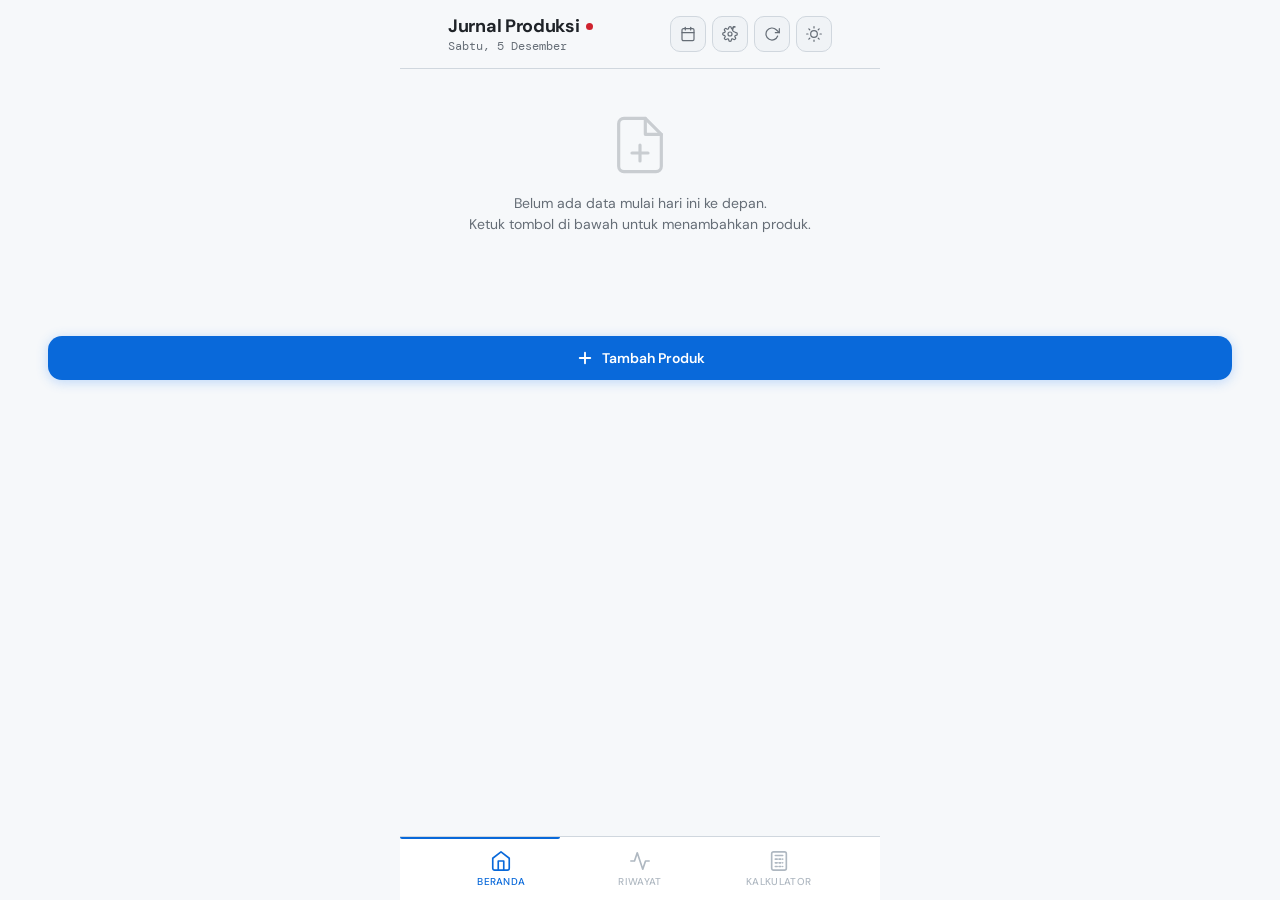
==== commit 14f7e02c: "Update index.html" ====
--- a/index.html
+++ b/index.html
@@ -254,6 +254,27 @@
         </div>
       </div>
     </div>
+    
+    <!-- Wake Lock & Screensaver -->
+    <div class="field-group" style="margin-top:16px">
+      <div class="field-label" style="margin-bottom:8px">Mode Layar Tetap Menyala</div>
+  
+      <div class="setting-toggle-row" style="border-bottom: none;">
+        <div>
+          <div class="setting-toggle-label">Jaga Layar Tetap Menyala (Wake Lock)</div>
+          <div class="setting-toggle-sub">Mencegah layar mati saat idle</div>
+        </div>
+        <label class="toggle-switch">
+          <input type="checkbox" id="toggleWakeLock" />
+          <span class="toggle-track"></span>
+        </label>
+      </div>
+  
+      <div style="margin-top:12px">
+        <label class="field-label" style="font-weight:400;margin-bottom:4px">Idle screensaver setelah (detik): <span id="screensaverDelayVal">60</span> detik</label>
+        <input type="range" id="screensaverDelaySlider" min="5" max="300" step="5" value="60" style="width:100%;accent-color:var(--accent)" />
+      </div>
+    </div>
 
     <!-- Warna Split Mode -->
     <div class="field-group">
--- a/css/style.css
+++ b/css/style.css
@@ -49,6 +49,12 @@
     --col-kecil-bg: #2d1517;
     --col-besar: #388bfd;
     --col-besar-bg: #1c2d44;
+    --sample-raw: #3fb950;
+    --sample-raw-bg: rgba(63, 185, 80, 0.08);
+    --sample-soaked: #d29922;
+    --sample-soaked-bg: rgba(210, 153, 34, 0.08);
+    --sample-stirfried: #388bfd;
+    --sample-stirfried-bg: rgba(56, 139, 253, 0.08);
 }
 
 html.light {
@@ -78,6 +84,12 @@
     --col-kecil-bg: #fff0ee;
     --col-besar: #0969da;
     --col-besar-bg: #ddf4ff;
+    --sample-raw: #1a7f37;
+    --sample-raw-bg: #dafbe1;
+    --sample-soaked: #9a6700;
+    --sample-soaked-bg: #fff8c5;
+    --sample-stirfried: #0969da;
+    --sample-stirfried-bg: #ddf4ff;
 }
 
 @media (prefers-color-scheme: light) {
@@ -571,6 +583,10 @@
 .product-cols.double {
     grid-template-columns: 1fr 1fr;
 }
+.product-cols.triple {
+    grid-template-columns: 1fr 1fr 1fr;
+    gap: 12px;
+}
 
 .col-section {
     /* wrapper tiap kolom */
@@ -1853,6 +1869,35 @@
     background: var(--accent);
     opacity: 0.85;
 }
+
+/* ===== SCREENSAVER OVERLAY ===== */
+.screensaver-overlay {
+    position: fixed;
+    inset: 0;
+    background: #000000;
+    z-index: 10000;
+    display: flex;
+    align-items: center;
+    justify-content: center;
+    opacity: 0;
+    pointer-events: none;
+    transition: opacity 0.3s ease;
+}
+.screensaver-overlay.active {
+    opacity: 1;
+    pointer-events: all;  /* overlay menangkap semua event */
+}
+.screensaver-logo svg {
+    width: min(25vw, 100px); /* diperkecil, maksimal 100px */
+    height: auto;
+    animation: gentlePulse 2s ease-in-out infinite;
+    pointer-events: none; /* biar event tidak tertahan di logo, tetap ke overlay */
+}
+@keyframes gentlePulse {
+    0%, 100% { opacity: 0.7; transform: scale(1); }
+    50% { opacity: 1; transform: scale(1.02); }
+}
+
 /* ===== AKHIR NUMPAD ===== */
 
 /* Chevron icon di header (bukan button, ikut gaya riwayat) */
@@ -1878,35 +1923,102 @@
     --stepper-size-split: clamp(32px, 9vw, 44px);
 }
 
-/* Single mode */
-#page-beranda .product-cols.single .mult-step-btn {
+/* Single mode - lebih spesifik dengan .product-card */
+#page-beranda .product-card .product-cols.single .mult-step-btn {
     width: var(--stepper-size-single);
     height: var(--stepper-size-single);
     font-size: clamp(18px, 5vw, 24px);
 }
-#page-beranda .product-cols.single .mult-step-input {
+#page-beranda .product-card .product-cols.single .mult-step-input {
     width: var(--stepper-size-single);
     height: var(--stepper-size-single);
     font-size: clamp(13px, 4vw, 16px);
 }
-#page-beranda .product-cols.single .container-input {
+#page-beranda .product-card .product-cols.single .container-input {
     font-size: clamp(22px, 6vw, 28px);
     padding: 10px;
     height: var(--input-size-single);
     max-width: min(200px, 50vw);
 }
-#page-beranda .product-cols.single .mult-result {
+#page-beranda .product-card .product-cols.single .mult-result {
     font-size: clamp(17px, 5vw, 22px);
 }
-#page-beranda .product-cols.single .container-row-top,
-#page-beranda .product-cols.single .container-row-bottom {
+#page-beranda .product-card .product-cols.single .container-row-top,
+#page-beranda .product-card .product-cols.single .container-row-bottom {
     justify-content: center;
 }
-#page-beranda .product-cols.single .container-row-result {
+#page-beranda .product-card .product-cols.single .container-row-result {
     padding-top: 2px;
     margin-top: 1px;
 }
-#page-beranda .product-cols.single .add-container-btn {
+#page-beranda .product-card .product-cols.single .add-container-btn {
+    max-width: 220px;
+    margin: 12px auto 0 auto;
+}
+
+/* ===== SAMPLE MODE (vertical) - menggunakan ukuran yang sama dengan single mode ===== */
+/* Beranda: sample vertical */
+#page-beranda .sample-vertical .container-input {
+    font-size: clamp(22px, 6vw, 28px);
+    padding: 10px;
+    height: var(--input-size-single);
+    max-width: min(200px, 50vw);
+}
+#page-beranda .sample-vertical .mult-step-btn {
+    width: var(--stepper-size-single);
+    height: var(--stepper-size-single);
+    font-size: clamp(18px, 5vw, 24px);
+}
+#page-beranda .sample-vertical .mult-step-input {
+    width: var(--stepper-size-single);
+    height: var(--stepper-size-single);
+    font-size: clamp(13px, 4vw, 16px);
+}
+#page-beranda .sample-vertical .mult-result {
+    font-size: clamp(17px, 5vw, 22px);
+}
+#page-beranda .sample-vertical .container-row-top,
+#page-beranda .sample-vertical .container-row-bottom {
+    justify-content: center;
+}
+#page-beranda .sample-vertical .container-row-result {
+    padding-top: 2px;
+    margin-top: 1px;
+}
+#page-beranda .sample-vertical .add-container-btn {
+    max-width: 220px;
+    margin: 12px auto 0 auto;
+}
+
+/* Edit modal: sample vertical */
+#editContainerArea .sample-vertical .container-input {
+    font-size: clamp(22px, 6vw, 28px);
+    padding: 10px;
+    height: var(--input-size-single);
+    max-width: min(200px, 50vw);
+}
+#editContainerArea .sample-vertical .mult-step-btn {
+    width: var(--stepper-size-single);
+    height: var(--stepper-size-single);
+    font-size: clamp(18px, 5vw, 24px);
+}
+#editContainerArea .sample-vertical .mult-step-input {
+    width: var(--stepper-size-single);
+    height: var(--stepper-size-single);
+    font-size: clamp(13px, 4vw, 16px);
+}
+#editContainerArea .sample-vertical .mult-result {
+    font-size: clamp(17px, 5vw, 22px);
+}
+#editContainerArea .sample-vertical .container-row-top,
+#editContainerArea .sample-vertical .container-row-bottom {
+    justify-content: center;
+}
+#editContainerArea .sample-vertical .container-row-result {
+    padding-top: 2px;
+    margin-top: 1px;
+}
+#editContainerArea .sample-vertical .add-container-btn {
     max-width: 220px;
     margin: 12px auto 0 auto;
 }
@@ -2512,4 +2624,30 @@
   font-family: var(--mono);
   z-index: 1;
   pointer-events: none; /* agar tidak mengganggu klik */
-}+}
+
+/* ===== SAMPLE MODE VERTICAL & WARNA ===== */
+.sample-vertical {
+    display: flex;
+    flex-direction: column;
+    gap: 16px;
+}
+
+.sample-vertical .col-section {
+    width: 100%;
+}
+
+/* Warna untuk Berat Mentah (hijau) */
+.sample-raw {
+    border-color: var(--sample-raw) !important;
+    background: var(--sample-raw-bg) !important;
+}
+.sample-soaked {
+    border-color: var(--sample-soaked) !important;
+    background: var(--sample-soaked-bg) !important;
+}
+.sample-stirfried {
+    border-color: var(--sample-stirfried) !important;
+    background: var(--sample-stirfried-bg) !important;
+}
+
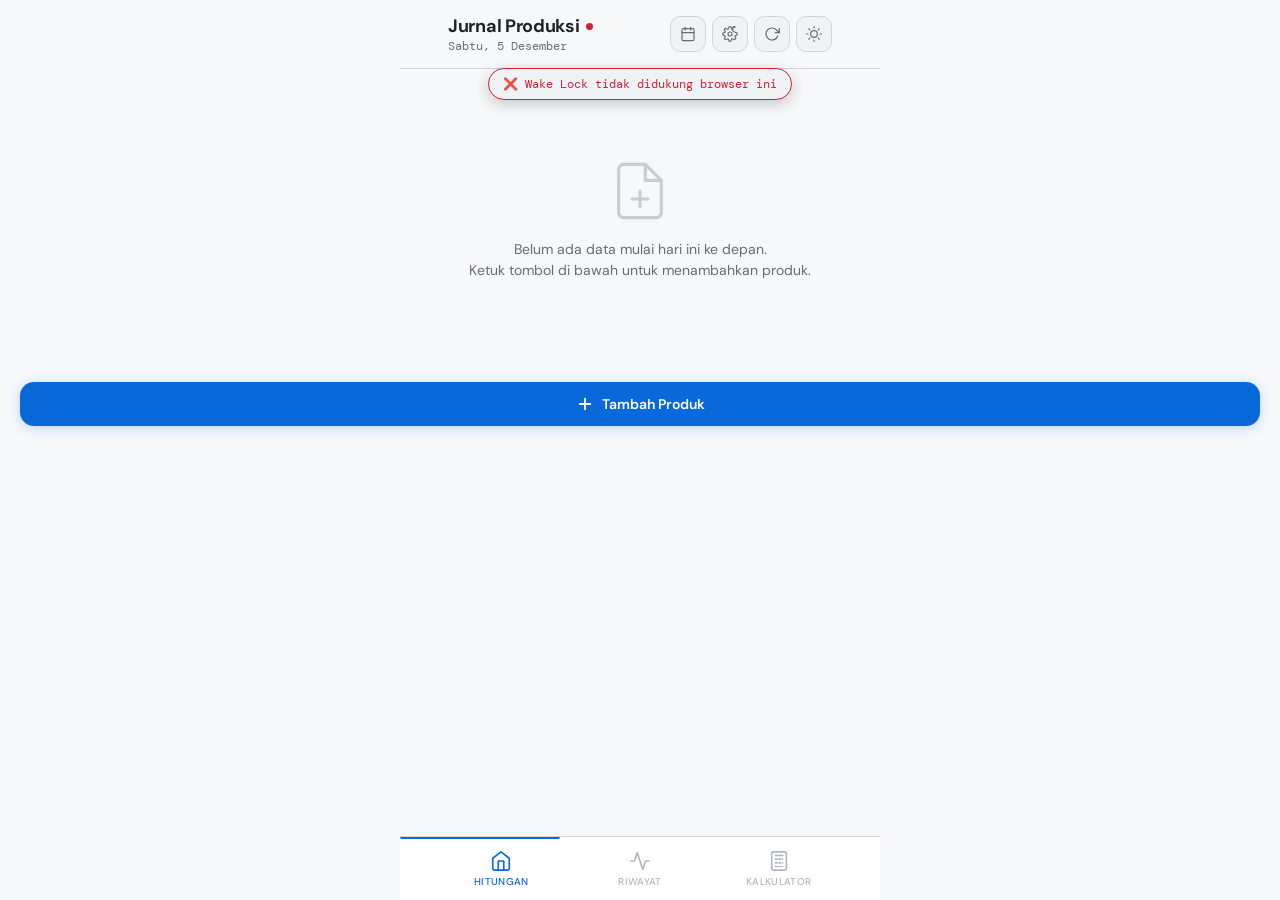
==== commit f2e5eec7: "refactor: rename tab beranda jadi hitungan" ====
--- a/index.html
+++ b/index.html
@@ -98,7 +98,7 @@
   <div id="toast"></div>
 
   <!-- Pages -->
-  <div class="page active" id="page-beranda"></div>
+  <div class="page active" id="page-hitungan"></div>
   <div class="page" id="page-riwayat"></div>
   <div class="page" id="page-kalender"></div>
   <div class="page" id="page-kalkulator"></div>
@@ -106,9 +106,9 @@
   <!-- Bottom Nav -->
   <nav class="bottom-nav">
     <div class="nav-indicator" id="navIndicator"></div>
-    <div class="nav-item active" data-tab="beranda">
+    <div class="nav-item active" data-tab="hitungan">
       <svg xmlns="http://www.w3.org/2000/svg" viewBox="0 0 24 24" fill="none" stroke="currentColor" stroke-linecap="round" stroke-linejoin="round"><path d="M3 9l9-7 9 7v11a2 2 0 0 1-2 2H5a2 2 0 0 1-2-2z"/><polyline points="9 22 9 12 15 12 15 22"/></svg>
-      Beranda
+      Hitungan
     </div>
     <div class="nav-item" data-tab="riwayat">
       <svg xmlns="http://www.w3.org/2000/svg" viewBox="0 0 24 24" fill="none" stroke="currentColor" stroke-linecap="round" stroke-linejoin="round"><polyline points="22 12 18 12 15 21 9 3 6 12 2 12"/></svg>
--- a/css/style.css
+++ b/css/style.css
@@ -190,7 +190,7 @@
 }
 .calc-fixed-bottom {
     flex-shrink: 0;
-    padding: 8px 16px 68px;
+    padding: 8px 16px 0;
     background: var(--bg);
     border-top: 1px solid var(--border);
 }
@@ -2519,7 +2519,7 @@
 /* Untuk page kalkulator yang punya layout sendiri, sesuaikan */
 #page-kalkulator {
     padding-top: 70px;
-    padding-bottom: 80px;
+    padding-bottom: 64px;
 }
 
 /* ===== GROUPING BERANDA PER HARI ===== */
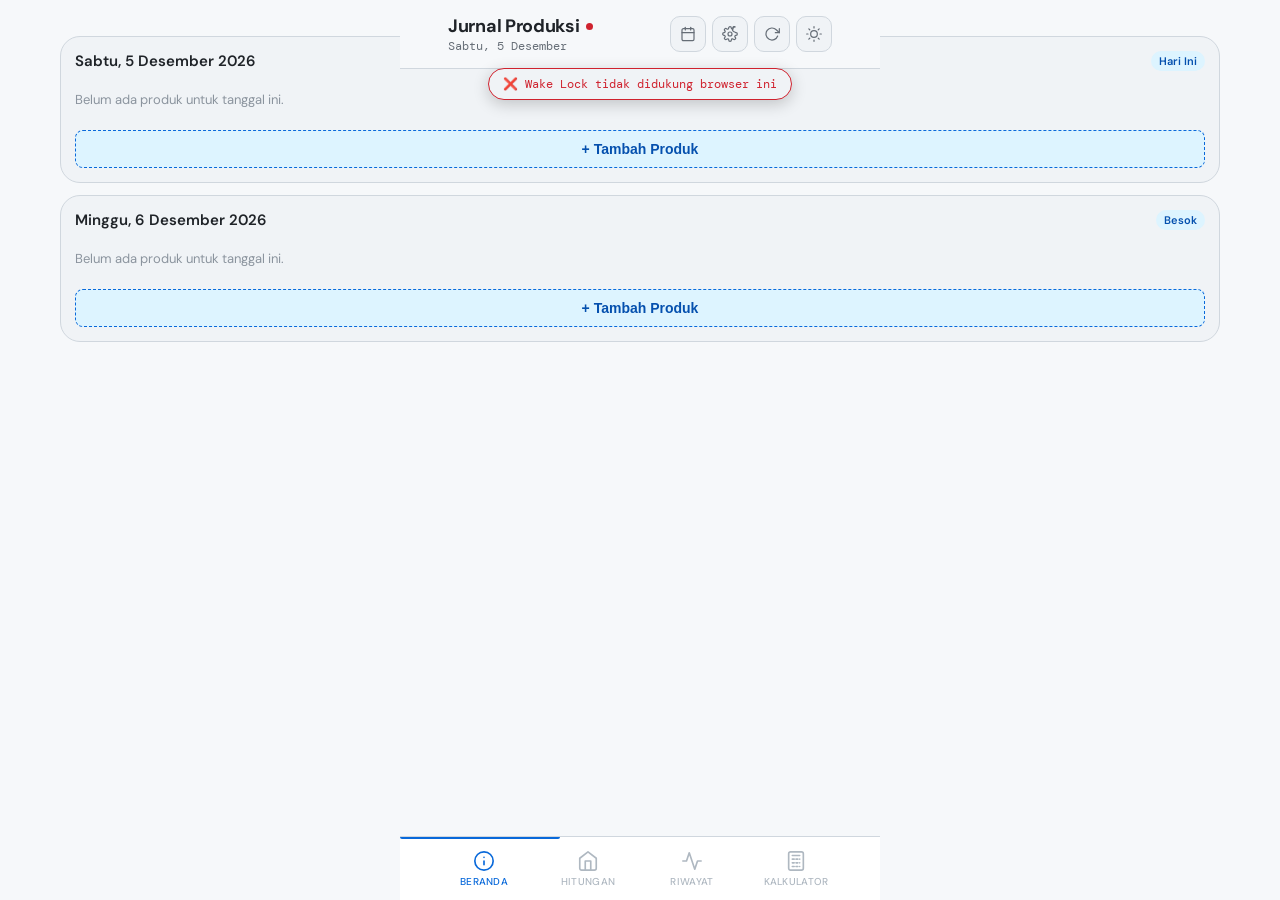
==== commit d82efa9a: "feat: beranda ringkasan hari ini & besok dengan input manual, tambah laporan-core" ====
--- a/index.html
+++ b/index.html
@@ -98,7 +98,8 @@
   <div id="toast"></div>
 
   <!-- Pages -->
-  <div class="page active" id="page-hitungan"></div>
+  <div class="page active" id="page-beranda"></div>
+  <div class="page" id="page-hitungan"></div>
   <div class="page" id="page-riwayat"></div>
   <div class="page" id="page-kalender"></div>
   <div class="page" id="page-kalkulator"></div>
@@ -106,7 +107,11 @@
   <!-- Bottom Nav -->
   <nav class="bottom-nav">
     <div class="nav-indicator" id="navIndicator"></div>
-    <div class="nav-item active" data-tab="hitungan">
+    <div class="nav-item active" data-tab="beranda">
+      <svg xmlns="http://www.w3.org/2000/svg" viewBox="0 0 24 24" fill="none" stroke="currentColor" stroke-linecap="round" stroke-linejoin="round"><circle cx="12" cy="12" r="10"/><path d="M12 16v-4"/><path d="M12 8h.01"/></svg>
+      Beranda
+    </div>
+    <div class="nav-item" data-tab="hitungan">
       <svg xmlns="http://www.w3.org/2000/svg" viewBox="0 0 24 24" fill="none" stroke="currentColor" stroke-linecap="round" stroke-linejoin="round"><path d="M3 9l9-7 9 7v11a2 2 0 0 1-2 2H5a2 2 0 0 1-2-2z"/><polyline points="9 22 9 12 15 12 15 22"/></svg>
       Hitungan
     </div>
@@ -439,5 +444,7 @@
 </div>
 
 <script src="js/app.js"></script>
+<script src="js/laporan-core.js"></script>
+<script src="js/beranda.js"></script>
 </body>
 </html>
--- a/css/style.css
+++ b/css/style.css
@@ -2651,3 +2651,129 @@
     background: var(--sample-stirfried-bg) !important;
 }
 
+
+/* ==================== BERANDA (RINGKASAN) ==================== */
+.bd-card {
+    margin: 12px;
+    padding: 14px;
+    background: var(--bg-elevated);
+    border: 1px solid var(--border);
+    border-radius: var(--radius-lg, 16px);
+}
+.bd-card-head {
+    display: flex;
+    align-items: center;
+    justify-content: space-between;
+    gap: 8px;
+    margin-bottom: 10px;
+}
+.bd-date {
+    font-weight: 600;
+    font-size: 15px;
+}
+.bd-badge {
+    font-size: 11px;
+    font-weight: 600;
+    padding: 3px 8px;
+    border-radius: 999px;
+    background: var(--accent-soft);
+    color: var(--accent-text);
+    white-space: nowrap;
+}
+.bd-stats {
+    display: flex;
+    flex-wrap: wrap;
+    gap: 6px;
+    margin-bottom: 10px;
+}
+.bd-stat {
+    font-size: 12px;
+    padding: 4px 8px;
+    border-radius: var(--radius-sm, 8px);
+    background: var(--bg);
+    border: 1px solid var(--border);
+}
+.bd-stat-ok { color: #3fb950; border-color: #3fb950; }
+.bd-stat-kurang { color: #f78166; border-color: #f78166; }
+.bd-empty {
+    font-size: 13px;
+    color: var(--muted, #8b949e);
+    padding: 10px 0;
+}
+.bd-row {
+    padding: 10px 0;
+    border-top: 1px solid var(--border);
+}
+.bd-row-head {
+    display: flex;
+    align-items: center;
+    gap: 8px;
+    margin-bottom: 8px;
+}
+.bd-name {
+    font-weight: 600;
+    font-size: 14px;
+    flex: 1;
+    cursor: pointer;
+    color: var(--accent-text);
+}
+.bd-unit {
+    font-size: 11px;
+    color: var(--muted, #8b949e);
+}
+.bd-del {
+    width: 26px;
+    height: 26px;
+    border: none;
+    border-radius: 8px;
+    background: transparent;
+    color: var(--muted, #8b949e);
+    font-size: 16px;
+    line-height: 1;
+    cursor: pointer;
+}
+.bd-del:active { background: var(--bg); }
+.bd-cols {
+    display: grid;
+    gap: 8px;
+}
+.bd-row:has(.bd-cols .bd-col:nth-child(2)) .bd-cols { grid-template-columns: 1fr 1fr; }
+.bd-row:has(.bd-cols .bd-col:nth-child(3)) .bd-cols { grid-template-columns: repeat(3, 1fr); }
+.bd-col-label {
+    font-size: 11px;
+    color: var(--muted, #8b949e);
+    margin-bottom: 4px;
+}
+.bd-input {
+    width: 100%;
+    padding: 8px;
+    font-size: 16px;
+    font-weight: 600;
+    text-align: center;
+    background: var(--bg);
+    border: 1px solid var(--border);
+    border-radius: var(--radius-sm, 8px);
+    color: var(--fg, inherit);
+}
+.bd-input:focus {
+    border-color: var(--border-focus);
+    outline: none;
+}
+.bd-col-target {
+    font-size: 10px;
+    color: var(--muted, #8b949e);
+    text-align: center;
+    margin-top: 4px;
+}
+.bd-add {
+    width: 100%;
+    margin-top: 12px;
+    padding: 10px;
+    font-size: 14px;
+    font-weight: 600;
+    border: 1px dashed var(--border-focus);
+    border-radius: var(--radius-sm, 8px);
+    background: var(--accent-soft);
+    color: var(--accent-text);
+    cursor: pointer;
+}
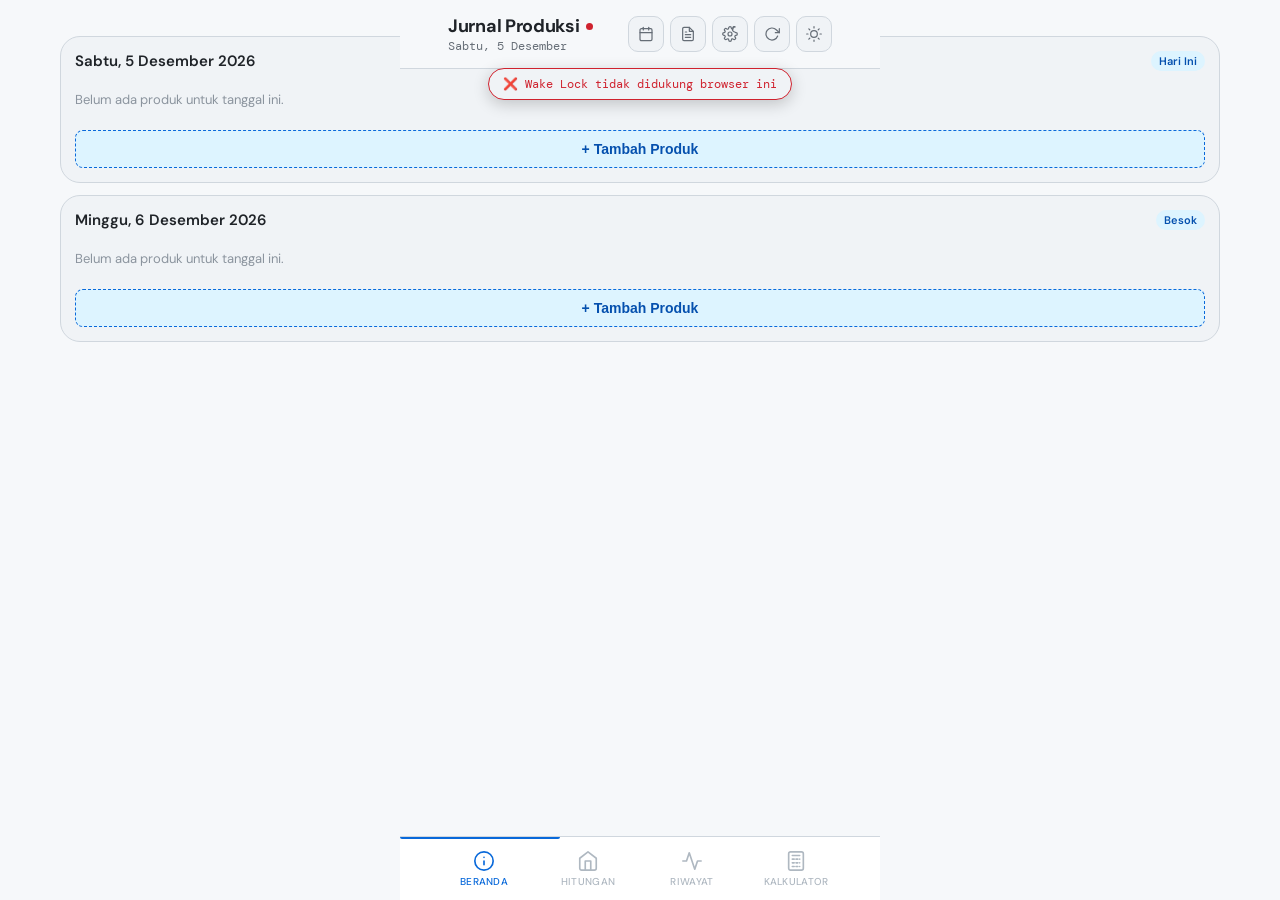
==== commit fe21d045: "feat: layar laporan lengkap (periode, filter, statistik, daftar harian)" ====
--- a/index.html
+++ b/index.html
@@ -81,6 +81,9 @@
       <button class="theme-toggle" id="calBtn" title="Kalender">
         <svg xmlns="http://www.w3.org/2000/svg" viewBox="0 0 24 24" fill="none" stroke="currentColor" stroke-linecap="round" stroke-linejoin="round"><rect x="3" y="4" width="18" height="18" rx="2" ry="2"/><line x1="16" y1="2" x2="16" y2="6"/><line x1="8" y1="2" x2="8" y2="6"/><line x1="3" y1="10" x2="21" y2="10"/></svg>
       </button>
+      <button class="theme-toggle" id="laporanBtn" title="Laporan">
+        <svg xmlns="http://www.w3.org/2000/svg" viewBox="0 0 24 24" fill="none" stroke="currentColor" stroke-linecap="round" stroke-linejoin="round"><path d="M14 2H6a2 2 0 0 0-2 2v16a2 2 0 0 0 2 2h12a2 2 0 0 0 2-2V8z"/><polyline points="14 2 14 8 20 8"/><line x1="16" y1="13" x2="8" y2="13"/><line x1="16" y1="17" x2="8" y2="17"/><polyline points="10 9 9 9 8 9"/></svg>
+      </button>
       <button class="theme-toggle" id="settingsBtn" title="Pengaturan">
         <svg xmlns="http://www.w3.org/2000/svg" viewBox="0 0 24 24" fill="none" stroke="currentColor" stroke-linecap="round" stroke-linejoin="round"><circle cx="12" cy="12" r="3"/><path d="M19.4 15a1.65 1.65 0 0 0 .33 1.82l.06.06a2 2 0 0 1-2.83 2.83l-.06-.06a1.65 1.65 0 0 0-1.82-.33 1.65 1.65 0 0 0-1 1.51V21a2 2 0 0 1-4 0v-.09A1.65 1.65 0 0 0 9 19.4a1.65 1.65 0 0 0-1.82.33l-.06.06a2 2 0 0 1-2.83-2.83l.06-.06A1.65 1.65 0 0 0 4.68 15a1.65 1.65 0 0 0-1.51-1H3a2 2 0 0 1 0-4h.09A1.65 1.65 0 0 0 4.6 9a1.65 1.65 0 0 0-.33-1.82l-.06-.06a2 2 0 0 1 2.83-2.83l.06.06A1.65 1.65 0 0 0 9 4.68a1.65 1.65 0 0 0 1-1.51V3a2 2 0 0 1 4 0v.09a1.65 1.65 0 0 0 1 1.51 1.65 1.65 0 0 0 1.82-.33l.06-.06a2 2 0 0 1 2.83-2.83l-.06.06A1.65 1.65 0 0 0 19.4 9a1.65 1.65 0 0 0 1.51 1H21a2 2 0 0 1 0 4h-.09a1.65 1.65 0 0 0-1.51 1z"/></svg>
       </button>
@@ -103,6 +106,7 @@
   <div class="page" id="page-riwayat"></div>
   <div class="page" id="page-kalender"></div>
   <div class="page" id="page-kalkulator"></div>
+  <div class="page" id="page-laporan"></div>
 
   <!-- Bottom Nav -->
   <nav class="bottom-nav">
@@ -446,5 +450,6 @@
 <script src="js/app.js"></script>
 <script src="js/laporan-core.js"></script>
 <script src="js/beranda.js"></script>
+<script src="js/laporan.js"></script>
 </body>
 </html>
--- a/css/style.css
+++ b/css/style.css
@@ -2777,3 +2777,231 @@
     color: var(--accent-text);
     cursor: pointer;
 }
+
+/* ==================== LAPORAN ==================== */
+#page-laporan { overflow-y: auto; padding-bottom: 90px; }
+.lp-toolbar {
+    position: sticky;
+    top: 0;
+    z-index: 5;
+    padding: 12px;
+    background: var(--bg);
+    border-bottom: 1px solid var(--border);
+}
+.lp-top {
+    display: flex;
+    align-items: center;
+    justify-content: space-between;
+    margin-bottom: 10px;
+}
+.lp-title {
+    font-size: 17px;
+    font-weight: 700;
+}
+.lp-close {
+    width: 34px;
+    height: 34px;
+    border: none;
+    border-radius: 10px;
+    background: var(--bg-elevated);
+    color: var(--muted, #8b949e);
+    font-size: 18px;
+    cursor: pointer;
+}
+.lp-chips {
+    display: flex;
+    flex-wrap: wrap;
+    gap: 6px;
+    margin-top: 8px;
+}
+.lp-chip {
+    padding: 6px 12px;
+    font-size: 12px;
+    font-weight: 600;
+    border-radius: 999px;
+    border: 1px solid var(--border);
+    background: var(--bg-elevated);
+    color: var(--muted, #8b949e);
+    cursor: pointer;
+}
+.lp-chip.on {
+    border-color: var(--accent);
+    background: var(--accent-soft);
+    color: var(--accent-text);
+}
+.lp-chip-sm { padding: 4px 10px; font-size: 11px; }
+.lp-shortcuts { display: flex; gap: 6px; margin-top: 8px; }
+.lp-picker-row {
+    display: flex;
+    align-items: center;
+    gap: 8px;
+    margin-top: 10px;
+    flex-wrap: wrap;
+}
+.lp-picker {
+    flex: 1;
+    min-width: 0;
+    padding: 8px 10px;
+    font-size: 14px;
+    background: var(--bg-elevated);
+    border: 1px solid var(--border);
+    border-radius: var(--radius-sm, 8px);
+    color: var(--fg, inherit);
+}
+.lp-picker-sep { color: var(--muted, #8b949e); }
+.lp-filters { margin-top: 10px; }
+.lp-search {
+    width: 100%;
+    padding: 8px 10px;
+    font-size: 14px;
+    background: var(--bg-elevated);
+    border: 1px solid var(--border);
+    border-radius: var(--radius-sm, 8px);
+    color: var(--fg, inherit);
+}
+.lp-body { padding: 12px; }
+.lp-period-label {
+    font-size: 13px;
+    font-weight: 600;
+    color: var(--muted, #8b949e);
+    margin-bottom: 10px;
+}
+.lp-stats-grid {
+    display: grid;
+    grid-template-columns: repeat(3, 1fr);
+    gap: 8px;
+    margin-bottom: 14px;
+}
+.lp-stat {
+    padding: 10px;
+    background: var(--bg-elevated);
+    border: 1px solid var(--border);
+    border-radius: var(--radius-sm, 8px);
+    text-align: center;
+}
+.lp-stat-label {
+    font-size: 10px;
+    color: var(--muted, #8b949e);
+    margin-bottom: 4px;
+}
+.lp-stat-val {
+    font-size: 16px;
+    font-weight: 700;
+}
+.lp-ok { color: #3fb950; }
+.lp-kurang { color: #f78166; }
+.lp-section { margin: 14px 0 8px; }
+.lp-section-title {
+    font-size: 13px;
+    font-weight: 700;
+    color: var(--muted, #8b949e);
+    text-transform: uppercase;
+    letter-spacing: 0.5px;
+}
+.lp-top-row {
+    display: flex;
+    align-items: center;
+    gap: 8px;
+    margin-bottom: 8px;
+}
+.lp-top-name {
+    width: 38%;
+    font-size: 12px;
+    font-weight: 600;
+    white-space: nowrap;
+    overflow: hidden;
+    text-overflow: ellipsis;
+}
+.lp-top-days { font-weight: 400; color: var(--muted, #8b949e); }
+.lp-top-bar-wrap {
+    flex: 1;
+    height: 8px;
+    background: var(--bg-elevated);
+    border-radius: 999px;
+    overflow: hidden;
+}
+.lp-top-bar {
+    height: 100%;
+    background: var(--accent);
+    border-radius: 999px;
+}
+.lp-top-val {
+    width: 15%;
+    font-size: 12px;
+    font-weight: 700;
+    text-align: right;
+}
+.lp-day {
+    margin-bottom: 12px;
+    background: var(--bg-elevated);
+    border: 1px solid var(--border);
+    border-radius: var(--radius-sm, 8px);
+    overflow: hidden;
+}
+.lp-day-head {
+    display: flex;
+    align-items: center;
+    justify-content: space-between;
+    padding: 8px 12px;
+    border-bottom: 1px solid var(--border);
+    background: var(--bg);
+}
+.lp-day-label { font-size: 13px; font-weight: 700; }
+.lp-day-total { font-size: 14px; font-weight: 700; color: var(--accent-text); }
+.lp-item { padding: 8px 12px; border-top: 1px solid var(--border); }
+.lp-item:first-of-type { border-top: none; }
+.lp-item-head {
+    display: flex;
+    align-items: center;
+    gap: 8px;
+}
+.lp-item-name { flex: 1; font-size: 13px; font-weight: 600; }
+.lp-item-mode {
+    font-size: 10px;
+    padding: 2px 6px;
+    border-radius: 999px;
+    background: var(--accent-soft);
+    color: var(--accent-text);
+}
+.lp-item-total { font-size: 13px; font-weight: 700; }
+.lp-cols { display: flex; flex-wrap: wrap; gap: 6px; margin-top: 6px; }
+.lp-cols-item {
+    font-size: 11px;
+    padding: 3px 8px;
+    border-radius: 6px;
+    background: var(--bg);
+    border: 1px solid var(--border);
+}
+.lp-note {
+    font-size: 11px;
+    color: var(--muted, #8b949e);
+    margin-top: 6px;
+    font-style: italic;
+}
+.lp-empty {
+    padding: 20px;
+    text-align: center;
+    font-size: 13px;
+    color: var(--muted, #8b949e);
+}
+.lp-actions {
+    position: fixed;
+    bottom: 0;
+    left: 0;
+    right: 0;
+    padding: 10px 12px calc(10px + env(safe-area-inset-bottom));
+    background: var(--bg);
+    border-top: 1px solid var(--border);
+    z-index: 6;
+}
+.lp-share {
+    width: 100%;
+    padding: 12px;
+    font-size: 15px;
+    font-weight: 700;
+    border: none;
+    border-radius: var(--radius-sm, 8px);
+    background: var(--accent);
+    color: #fff;
+    cursor: pointer;
+}
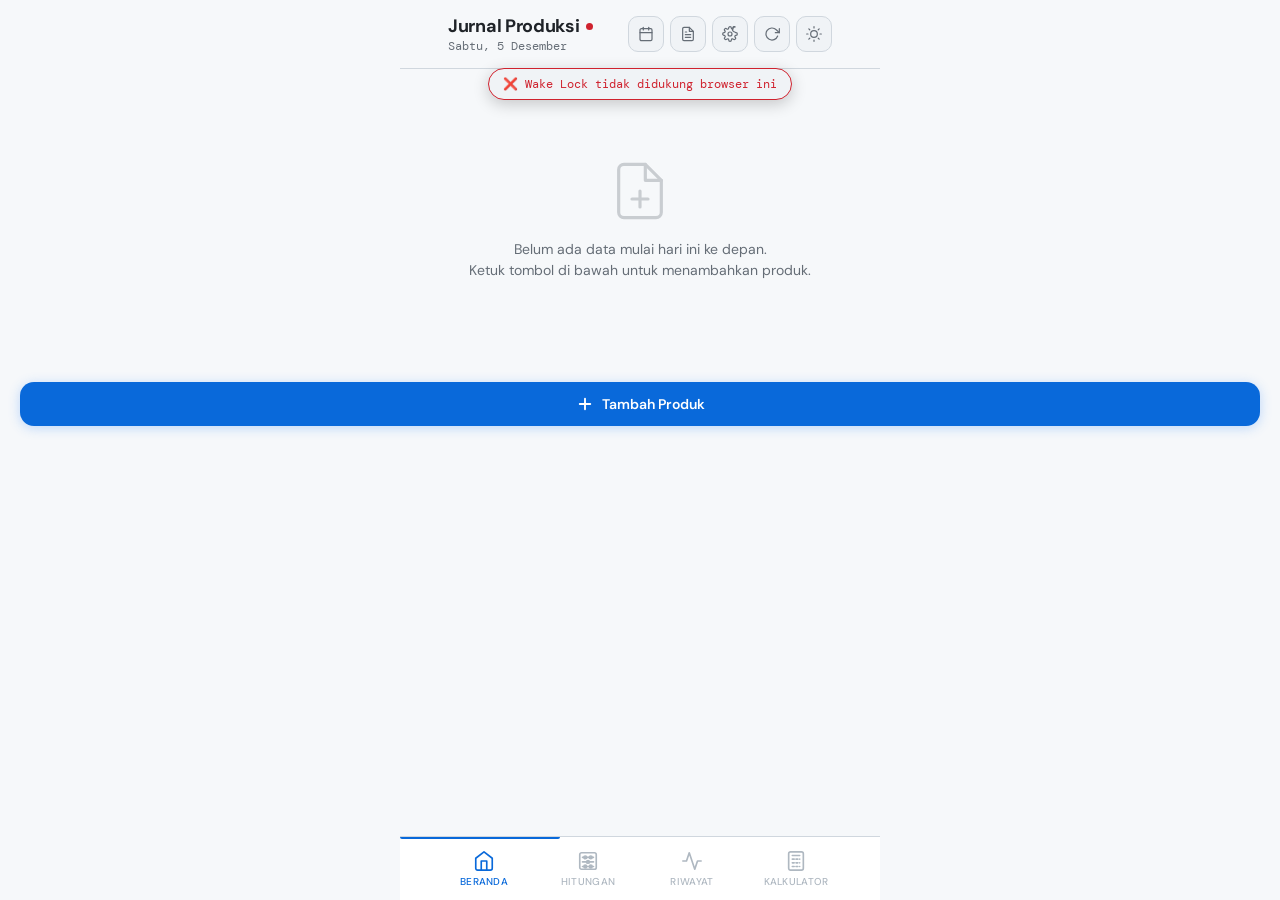
==== commit 5a528a65: "fix: konsistensi desain + ikon nav + alur beranda/hitungan" ====
--- a/index.html
+++ b/index.html
@@ -112,11 +112,11 @@
   <nav class="bottom-nav">
     <div class="nav-indicator" id="navIndicator"></div>
     <div class="nav-item active" data-tab="beranda">
-      <svg xmlns="http://www.w3.org/2000/svg" viewBox="0 0 24 24" fill="none" stroke="currentColor" stroke-linecap="round" stroke-linejoin="round"><circle cx="12" cy="12" r="10"/><path d="M12 16v-4"/><path d="M12 8h.01"/></svg>
+      <svg xmlns="http://www.w3.org/2000/svg" viewBox="0 0 24 24" fill="none" stroke="currentColor" stroke-linecap="round" stroke-linejoin="round"><path d="M3 9l9-7 9 7v11a2 2 0 0 1-2 2H5a2 2 0 0 1-2-2z"/><polyline points="9 22 9 12 15 12 15 22"/></svg>
       Beranda
     </div>
     <div class="nav-item" data-tab="hitungan">
-      <svg xmlns="http://www.w3.org/2000/svg" viewBox="0 0 24 24" fill="none" stroke="currentColor" stroke-linecap="round" stroke-linejoin="round"><path d="M3 9l9-7 9 7v11a2 2 0 0 1-2 2H5a2 2 0 0 1-2-2z"/><polyline points="9 22 9 12 15 12 15 22"/></svg>
+      <svg xmlns="http://www.w3.org/2000/svg" viewBox="0 0 24 24" fill="none" stroke="currentColor" stroke-linecap="round" stroke-linejoin="round"><rect x="3" y="3" width="18" height="18" rx="2"/><path d="M6 8h12M6 13h12M6 18h12"/><circle cx="9" cy="8" r="1.5"/><circle cx="15" cy="8" r="1.5"/><circle cx="12" cy="13" r="1.5"/><circle cx="9" cy="18" r="1.5"/><circle cx="15" cy="18" r="1.5"/></svg>
       Hitungan
     </div>
     <div class="nav-item" data-tab="riwayat">
--- a/css/style.css
+++ b/css/style.css
@@ -671,10 +671,10 @@
     height: 11px;
 }
 /* ===== SINGLE MODE – TOMBOL HAPUS ===== */
-#page-beranda .product-cols.single .container-row-top {
+#page-hitungan .product-cols.single .container-row-top {
     position: relative;
 }
-#page-beranda .product-cols.single .container-input {
+#page-hitungan .product-cols.single .container-input {
     padding-right: 0;
 }
 .col-label {
@@ -1924,68 +1924,68 @@
 }
 
 /* Single mode - lebih spesifik dengan .product-card */
-#page-beranda .product-card .product-cols.single .mult-step-btn {
+#page-hitungan .product-card .product-cols.single .mult-step-btn {
     width: var(--stepper-size-single);
     height: var(--stepper-size-single);
     font-size: clamp(18px, 5vw, 24px);
 }
-#page-beranda .product-card .product-cols.single .mult-step-input {
+#page-hitungan .product-card .product-cols.single .mult-step-input {
     width: var(--stepper-size-single);
     height: var(--stepper-size-single);
     font-size: clamp(13px, 4vw, 16px);
 }
-#page-beranda .product-card .product-cols.single .container-input {
+#page-hitungan .product-card .product-cols.single .container-input {
     font-size: clamp(22px, 6vw, 28px);
     padding: 10px;
     height: var(--input-size-single);
     max-width: min(200px, 50vw);
 }
-#page-beranda .product-card .product-cols.single .mult-result {
+#page-hitungan .product-card .product-cols.single .mult-result {
     font-size: clamp(17px, 5vw, 22px);
 }
-#page-beranda .product-card .product-cols.single .container-row-top,
-#page-beranda .product-card .product-cols.single .container-row-bottom {
+#page-hitungan .product-card .product-cols.single .container-row-top,
+#page-hitungan .product-card .product-cols.single .container-row-bottom {
     justify-content: center;
 }
-#page-beranda .product-card .product-cols.single .container-row-result {
+#page-hitungan .product-card .product-cols.single .container-row-result {
     padding-top: 2px;
     margin-top: 1px;
 }
-#page-beranda .product-card .product-cols.single .add-container-btn {
+#page-hitungan .product-card .product-cols.single .add-container-btn {
     max-width: 220px;
     margin: 12px auto 0 auto;
 }
 
 /* ===== SAMPLE MODE (vertical) - menggunakan ukuran yang sama dengan single mode ===== */
 /* Beranda: sample vertical */
-#page-beranda .sample-vertical .container-input {
+#page-hitungan .sample-vertical .container-input {
     font-size: clamp(22px, 6vw, 28px);
     padding: 10px;
     height: var(--input-size-single);
     max-width: min(200px, 50vw);
 }
-#page-beranda .sample-vertical .mult-step-btn {
+#page-hitungan .sample-vertical .mult-step-btn {
     width: var(--stepper-size-single);
     height: var(--stepper-size-single);
     font-size: clamp(18px, 5vw, 24px);
 }
-#page-beranda .sample-vertical .mult-step-input {
+#page-hitungan .sample-vertical .mult-step-input {
     width: var(--stepper-size-single);
     height: var(--stepper-size-single);
     font-size: clamp(13px, 4vw, 16px);
 }
-#page-beranda .sample-vertical .mult-result {
+#page-hitungan .sample-vertical .mult-result {
     font-size: clamp(17px, 5vw, 22px);
 }
-#page-beranda .sample-vertical .container-row-top,
-#page-beranda .sample-vertical .container-row-bottom {
+#page-hitungan .sample-vertical .container-row-top,
+#page-hitungan .sample-vertical .container-row-bottom {
     justify-content: center;
 }
-#page-beranda .sample-vertical .container-row-result {
+#page-hitungan .sample-vertical .container-row-result {
     padding-top: 2px;
     margin-top: 1px;
 }
-#page-beranda .sample-vertical .add-container-btn {
+#page-hitungan .sample-vertical .add-container-btn {
     max-width: 220px;
     margin: 12px auto 0 auto;
 }
@@ -2024,55 +2024,55 @@
 }
 
 /* Split mode — lebih kompak karena 2 kolom */
-#page-beranda .product-cols.double .mult-step-btn {
+#page-hitungan .product-cols.double .mult-step-btn {
     width: var(--stepper-size-split);
     height: var(--stepper-size-split);
     font-size: clamp(16px, 4vw, 20px);
 }
-#page-beranda .product-cols.double .mult-step-input {
+#page-hitungan .product-cols.double .mult-step-input {
     width: var(--stepper-size-split);
     height: var(--stepper-size-split);
     font-size: clamp(11px, 3vw, 14px);
 }
-#page-beranda .product-cols.double .container-input {
+#page-hitungan .product-cols.double .container-input {
     font-size: clamp(18px, 5vw, 24px);
     padding: 8px 6px;
     height: var(--input-size-split);
 }
-#page-beranda .product-cols.double .mult-result {
+#page-hitungan .product-cols.double .mult-result {
     font-size: clamp(14px, 4vw, 18px);
 }
-#page-beranda .product-cols.double .container-row {
+#page-hitungan .product-cols.double .container-row {
     padding: 8px;
     gap: 6px;
 }
 
 /* Shared */
-#page-beranda .container-row-bottom {
+#page-hitungan .container-row-bottom {
     gap: 4px;
     flex-wrap: wrap;
 }
-#page-beranda .mult-label-kontainer {
+#page-hitungan .mult-label-kontainer {
     width: 100%;
     text-align: center;
     font-size: 11px;
     color: var(--text-muted);
     margin-top: -4px;
 }
-#page-beranda .container-row-result {
+#page-hitungan .container-row-result {
     padding-top: 6px;
     margin-top: 4px;
 }
-#page-beranda .container-row {
+#page-hitungan .container-row {
     position: relative;
     gap: 8px;
     padding: 10px;
 }
-#page-beranda .add-container-btn {
+#page-hitungan .add-container-btn {
     font-size: 14px;
     padding: 12px;
 }
-#page-beranda .add-container-btn svg {
+#page-hitungan .add-container-btn svg {
     width: 14px;
     height: 14px;
 }
@@ -2271,11 +2271,11 @@
     }
 
     /* Beranda: produk 2 kolom */
-    #page-beranda {
+    #page-hitungan {
         padding: 20px 32px 80px;
     }
 
-    #page-beranda .section-header {
+    #page-hitungan .section-header {
         margin-bottom: 16px;
     }
 
@@ -2310,7 +2310,7 @@
     .app-header {
         padding: 14px 48px;
     }
-    #page-beranda {
+    #page-hitungan {
         padding: 24px 48px 80px;
     }
     #page-riwayat,
@@ -2656,9 +2656,9 @@
 .bd-card {
     margin: 12px;
     padding: 14px;
-    background: var(--bg-elevated);
+    background: var(--bg-card);
     border: 1px solid var(--border);
-    border-radius: var(--radius-lg, 16px);
+    border-radius: var(--radius);
 }
 .bd-card-head {
     display: flex;
@@ -2689,15 +2689,15 @@
 .bd-stat {
     font-size: 12px;
     padding: 4px 8px;
-    border-radius: var(--radius-sm, 8px);
-    background: var(--bg);
+    border-radius: var(--radius-sm);
+    background: var(--bg-card);
     border: 1px solid var(--border);
 }
 .bd-stat-ok { color: #3fb950; border-color: #3fb950; }
 .bd-stat-kurang { color: #f78166; border-color: #f78166; }
 .bd-empty {
     font-size: 13px;
-    color: var(--muted, #8b949e);
+    color: var(--text-muted);
     padding: 10px 0;
 }
 .bd-row {
@@ -2719,7 +2719,7 @@
 }
 .bd-unit {
     font-size: 11px;
-    color: var(--muted, #8b949e);
+    color: var(--text-muted);
 }
 .bd-del {
     width: 26px;
@@ -2727,12 +2727,12 @@
     border: none;
     border-radius: 8px;
     background: transparent;
-    color: var(--muted, #8b949e);
+    color: var(--text-muted);
     font-size: 16px;
     line-height: 1;
     cursor: pointer;
 }
-.bd-del:active { background: var(--bg); }
+.bd-del:active { background: var(--bg-card); }
 .bd-cols {
     display: grid;
     gap: 8px;
@@ -2741,19 +2741,20 @@
 .bd-row:has(.bd-cols .bd-col:nth-child(3)) .bd-cols { grid-template-columns: repeat(3, 1fr); }
 .bd-col-label {
     font-size: 11px;
-    color: var(--muted, #8b949e);
+    color: var(--text-muted);
     margin-bottom: 4px;
 }
 .bd-input {
     width: 100%;
-    padding: 8px;
-    font-size: 16px;
+    padding: 11px 13px;
+    font-size: 15px;
     font-weight: 600;
     text-align: center;
-    background: var(--bg);
+    background: var(--bg-input);
     border: 1px solid var(--border);
-    border-radius: var(--radius-sm, 8px);
-    color: var(--fg, inherit);
+    border-radius: var(--radius-sm);
+    color: var(--text);
+    font-family: var(--sans);
 }
 .bd-input:focus {
     border-color: var(--border-focus);
@@ -2761,21 +2762,28 @@
 }
 .bd-col-target {
     font-size: 10px;
-    color: var(--muted, #8b949e);
+    color: var(--text-muted);
     text-align: center;
     margin-top: 4px;
 }
 .bd-add {
     width: 100%;
     margin-top: 12px;
-    padding: 10px;
+    padding: 13px;
     font-size: 14px;
     font-weight: 600;
-    border: 1px dashed var(--border-focus);
-    border-radius: var(--radius-sm, 8px);
-    background: var(--accent-soft);
-    color: var(--accent-text);
-    cursor: pointer;
+    border: 1px solid var(--border);
+    border-radius: var(--radius-sm);
+    background: var(--bg-elevated);
+    color: var(--text-muted);
+    cursor: pointer;
+    font-family: var(--sans);
+    transition: all var(--transition);
+    -webkit-tap-highlight-color: transparent;
+}
+.bd-add:hover {
+    border-color: var(--accent);
+    color: var(--accent);
 }
 
 /* ==================== LAPORAN ==================== */
@@ -2804,7 +2812,7 @@
     border: none;
     border-radius: 10px;
     background: var(--bg-elevated);
-    color: var(--muted, #8b949e);
+    color: var(--text-muted);
     font-size: 18px;
     cursor: pointer;
 }
@@ -2815,14 +2823,17 @@
     margin-top: 8px;
 }
 .lp-chip {
-    padding: 6px 12px;
-    font-size: 12px;
-    font-weight: 600;
-    border-radius: 999px;
+    padding: 7px 14px;
+    font-size: 13px;
+    font-weight: 500;
+    border-radius: 20px;
     border: 1px solid var(--border);
-    background: var(--bg-elevated);
-    color: var(--muted, #8b949e);
-    cursor: pointer;
+    background: var(--bg-card);
+    color: var(--text-muted);
+    cursor: pointer;
+    font-family: var(--sans);
+    transition: all var(--transition);
+    -webkit-tap-highlight-color: transparent;
 }
 .lp-chip.on {
     border-color: var(--accent);
@@ -2843,27 +2854,34 @@
     min-width: 0;
     padding: 8px 10px;
     font-size: 14px;
-    background: var(--bg-elevated);
+    background: var(--bg-input);
     border: 1px solid var(--border);
-    border-radius: var(--radius-sm, 8px);
-    color: var(--fg, inherit);
-}
-.lp-picker-sep { color: var(--muted, #8b949e); }
+    border-radius: var(--radius-sm);
+    color: var(--text);
+    font-family: var(--sans);
+}
+.lp-picker:focus,
+.lp-search:focus {
+    outline: none;
+    border-color: var(--border-focus);
+}
+.lp-picker-sep { color: var(--text-muted); }
 .lp-filters { margin-top: 10px; }
 .lp-search {
     width: 100%;
     padding: 8px 10px;
     font-size: 14px;
-    background: var(--bg-elevated);
+    background: var(--bg-input);
     border: 1px solid var(--border);
-    border-radius: var(--radius-sm, 8px);
-    color: var(--fg, inherit);
+    border-radius: var(--radius-sm);
+    color: var(--text);
+    font-family: var(--sans);
 }
 .lp-body { padding: 12px; }
 .lp-period-label {
     font-size: 13px;
     font-weight: 600;
-    color: var(--muted, #8b949e);
+    color: var(--text-muted);
     margin-bottom: 10px;
 }
 .lp-stats-grid {
@@ -2874,14 +2892,14 @@
 }
 .lp-stat {
     padding: 10px;
-    background: var(--bg-elevated);
+    background: var(--bg-card);
     border: 1px solid var(--border);
-    border-radius: var(--radius-sm, 8px);
+    border-radius: var(--radius-sm);
     text-align: center;
 }
 .lp-stat-label {
     font-size: 10px;
-    color: var(--muted, #8b949e);
+    color: var(--text-muted);
     margin-bottom: 4px;
 }
 .lp-stat-val {
@@ -2894,7 +2912,7 @@
 .lp-section-title {
     font-size: 13px;
     font-weight: 700;
-    color: var(--muted, #8b949e);
+    color: var(--text-muted);
     text-transform: uppercase;
     letter-spacing: 0.5px;
 }
@@ -2912,11 +2930,11 @@
     overflow: hidden;
     text-overflow: ellipsis;
 }
-.lp-top-days { font-weight: 400; color: var(--muted, #8b949e); }
+.lp-top-days { font-weight: 400; color: var(--text-muted); }
 .lp-top-bar-wrap {
     flex: 1;
     height: 8px;
-    background: var(--bg-elevated);
+    background: var(--bg-card);
     border-radius: 999px;
     overflow: hidden;
 }
@@ -2933,9 +2951,9 @@
 }
 .lp-day {
     margin-bottom: 12px;
-    background: var(--bg-elevated);
+    background: var(--bg-card);
     border: 1px solid var(--border);
-    border-radius: var(--radius-sm, 8px);
+    border-radius: var(--radius-sm);
     overflow: hidden;
 }
 .lp-day-head {
@@ -2969,12 +2987,12 @@
     font-size: 11px;
     padding: 3px 8px;
     border-radius: 6px;
-    background: var(--bg);
+    background: var(--bg-card);
     border: 1px solid var(--border);
 }
 .lp-note {
     font-size: 11px;
-    color: var(--muted, #8b949e);
+    color: var(--text-muted);
     margin-top: 6px;
     font-style: italic;
 }
@@ -2982,7 +3000,7 @@
     padding: 20px;
     text-align: center;
     font-size: 13px;
-    color: var(--muted, #8b949e);
+    color: var(--text-muted);
 }
 .lp-actions {
     position: fixed;
@@ -2996,12 +3014,19 @@
 }
 .lp-share {
     width: 100%;
-    padding: 12px;
+    padding: 13px;
     font-size: 15px;
-    font-weight: 700;
+    font-weight: 600;
     border: none;
-    border-radius: var(--radius-sm, 8px);
+    border-radius: var(--radius-sm);
     background: var(--accent);
     color: #fff;
     cursor: pointer;
-}
+    font-family: var(--sans);
+    box-shadow: 0 2px 12px rgba(56, 139, 253, 0.3);
+    transition: transform var(--transition), box-shadow var(--transition);
+}
+.lp-share:active {
+    transform: scale(0.97);
+    box-shadow: none;
+}
